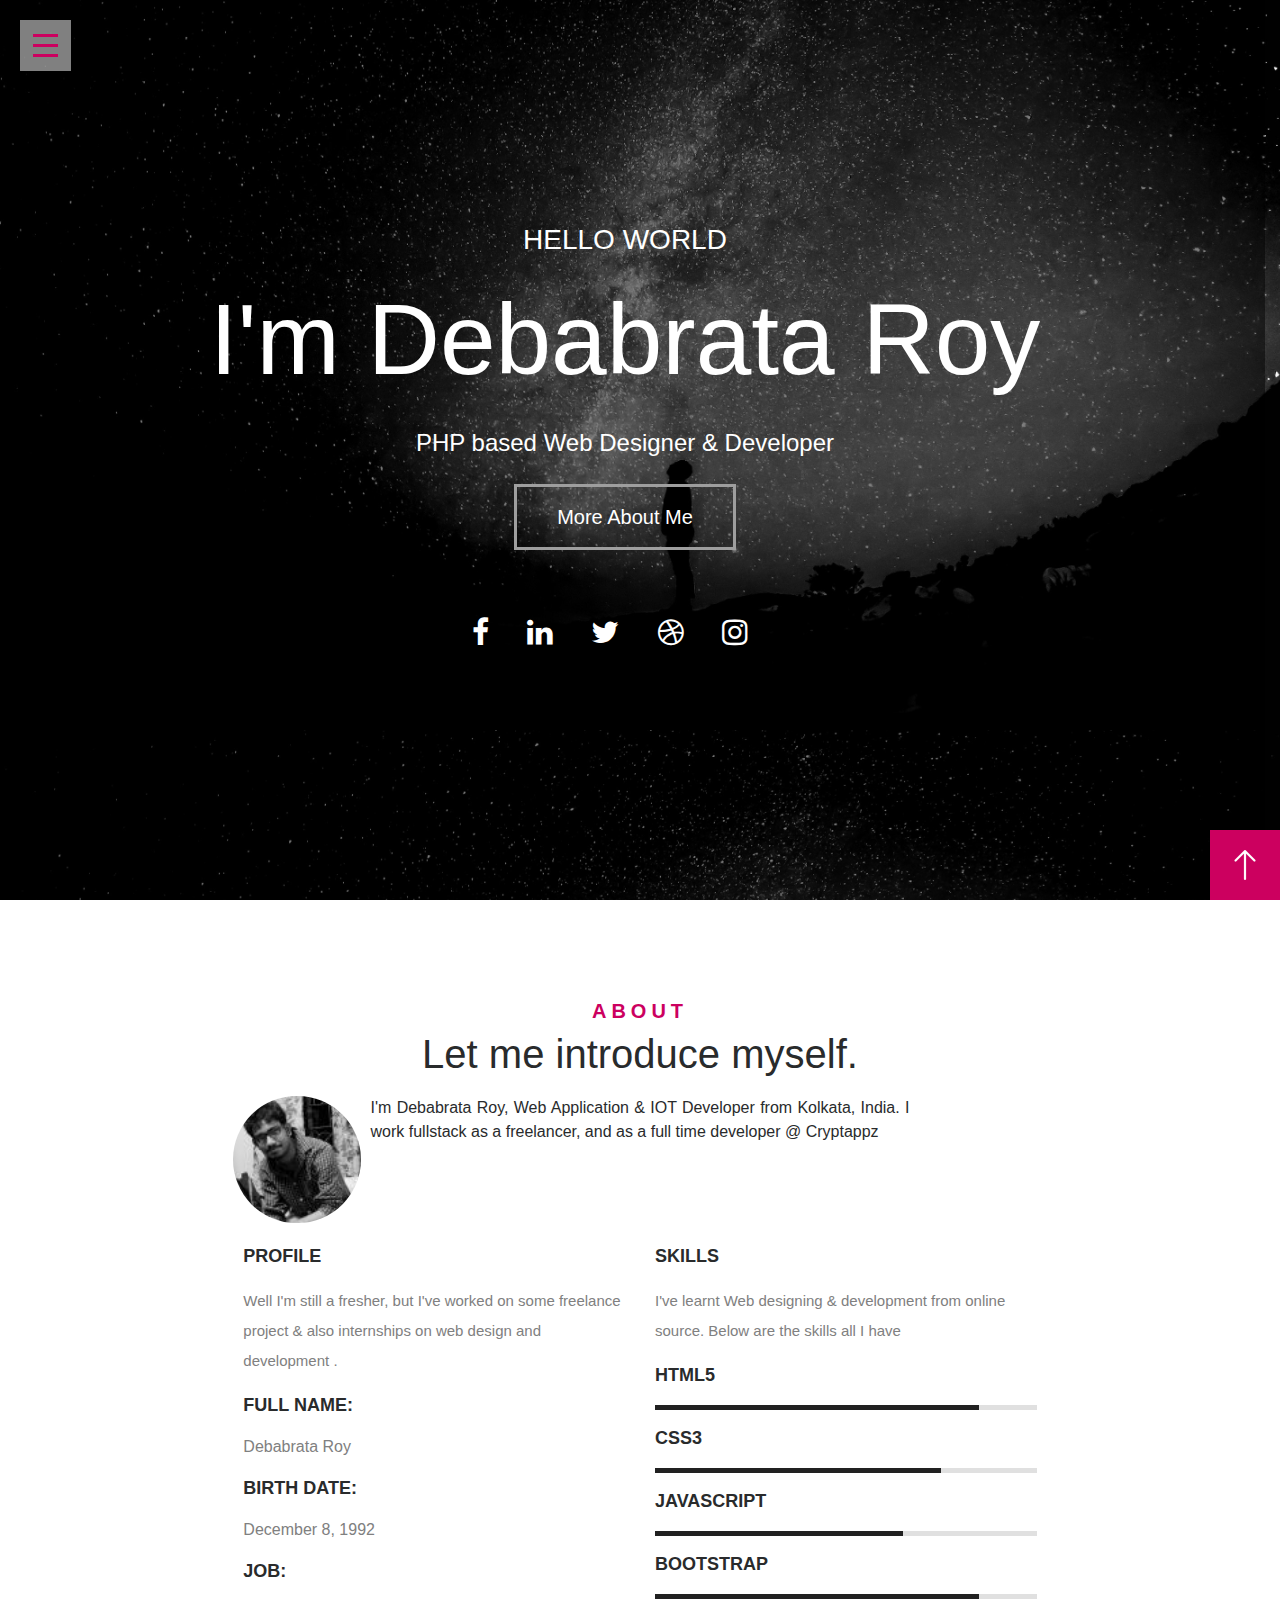
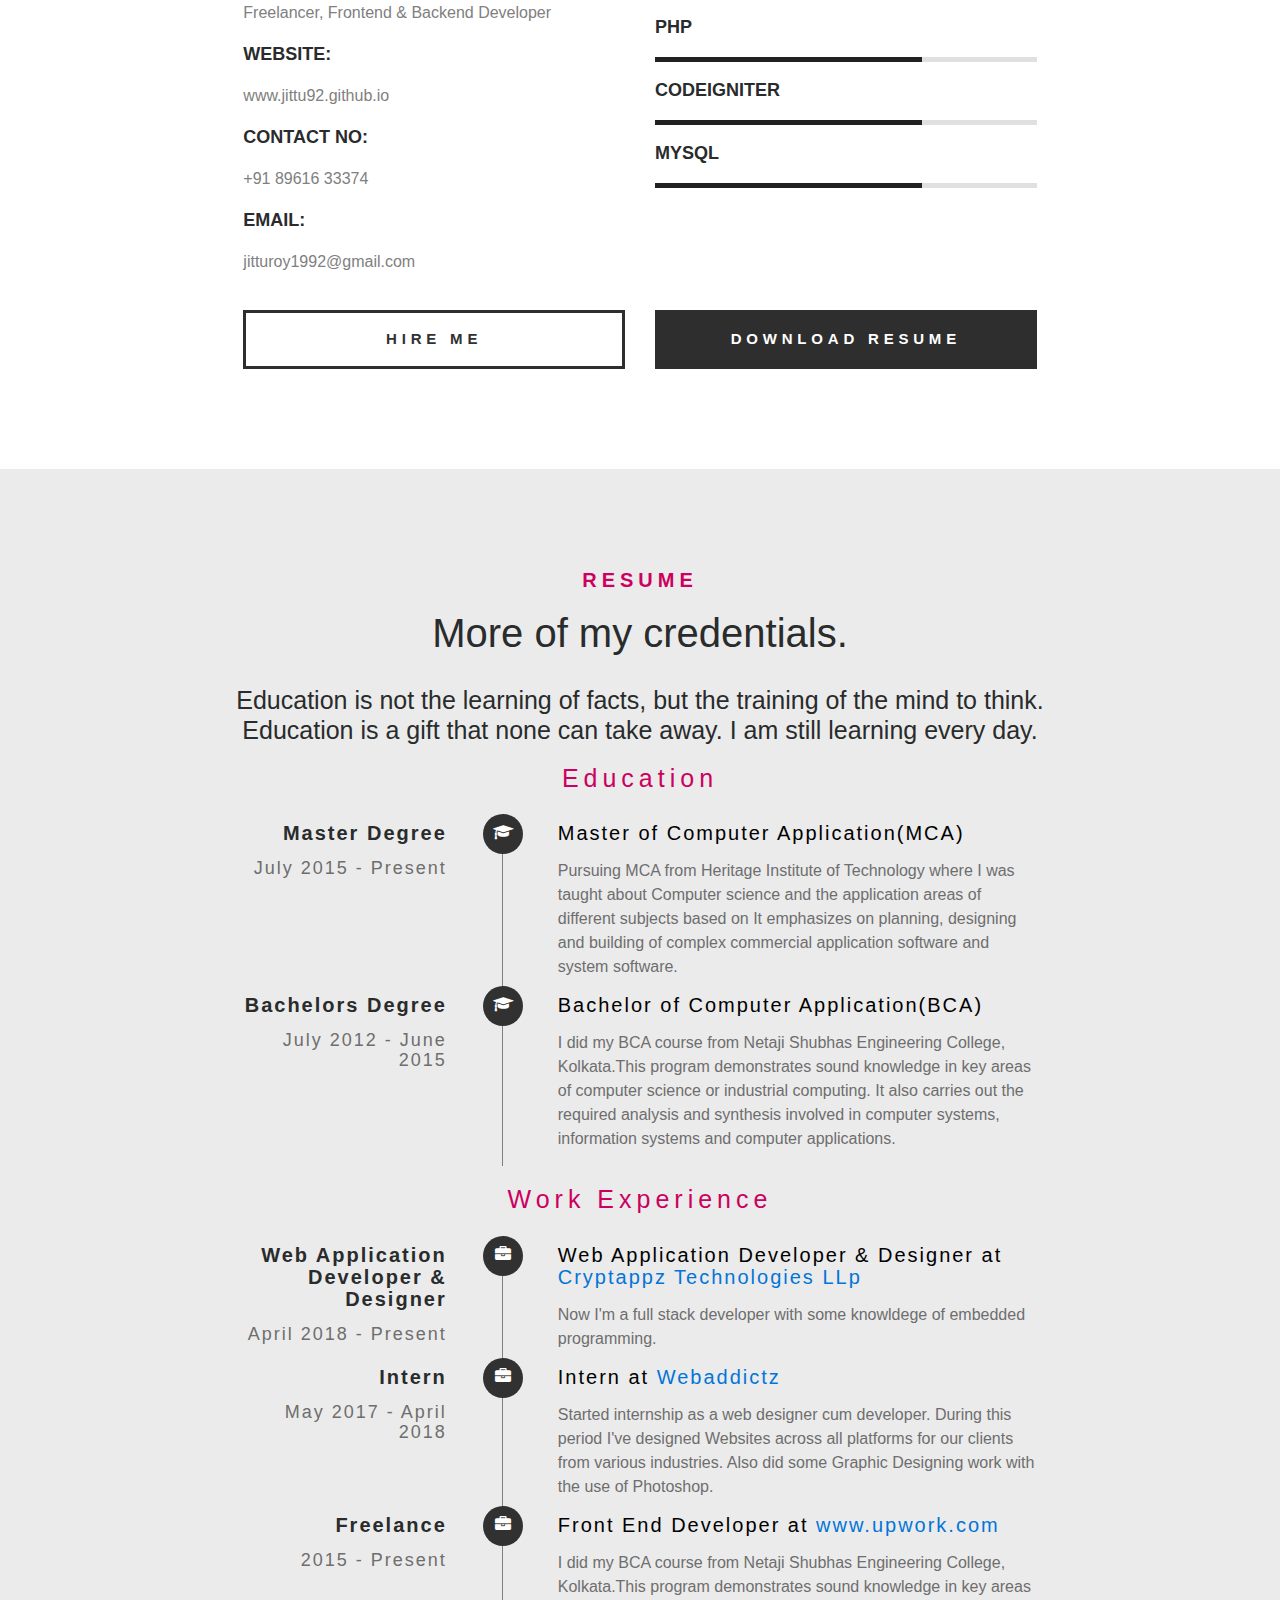
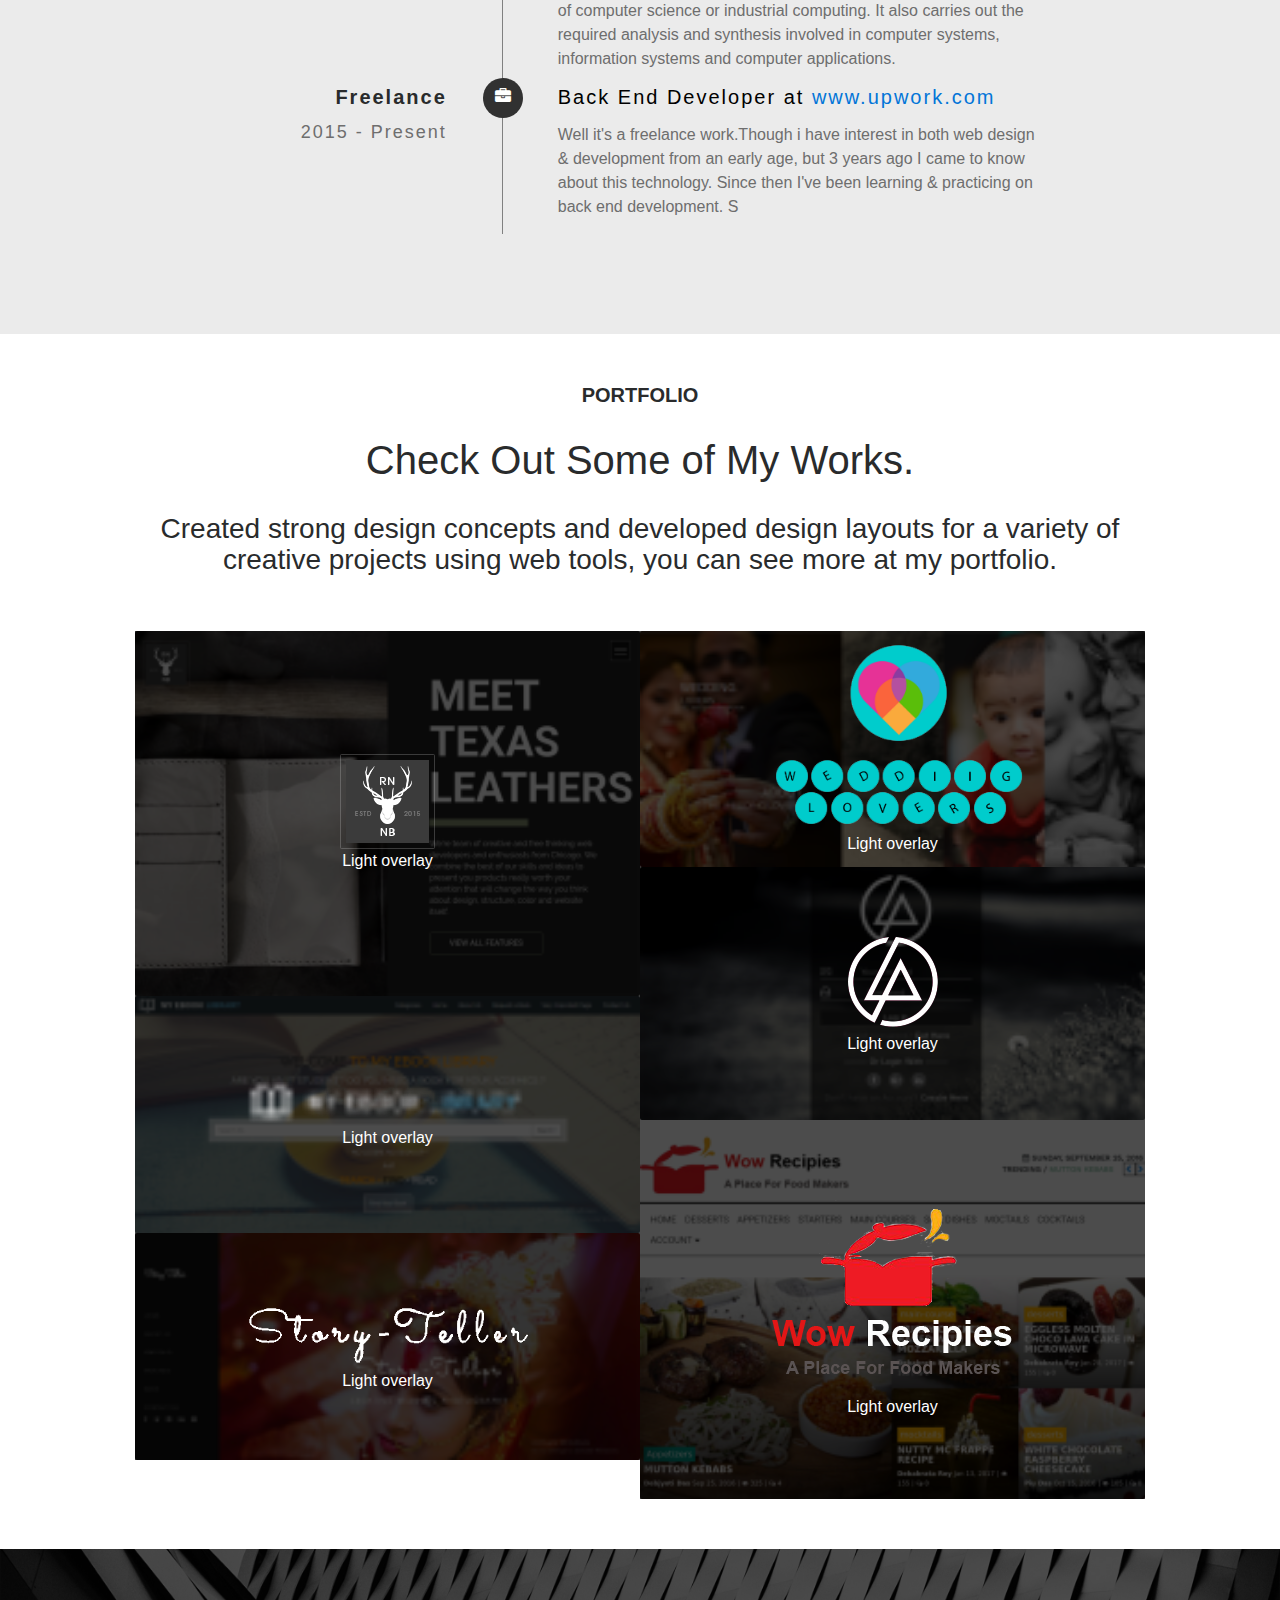
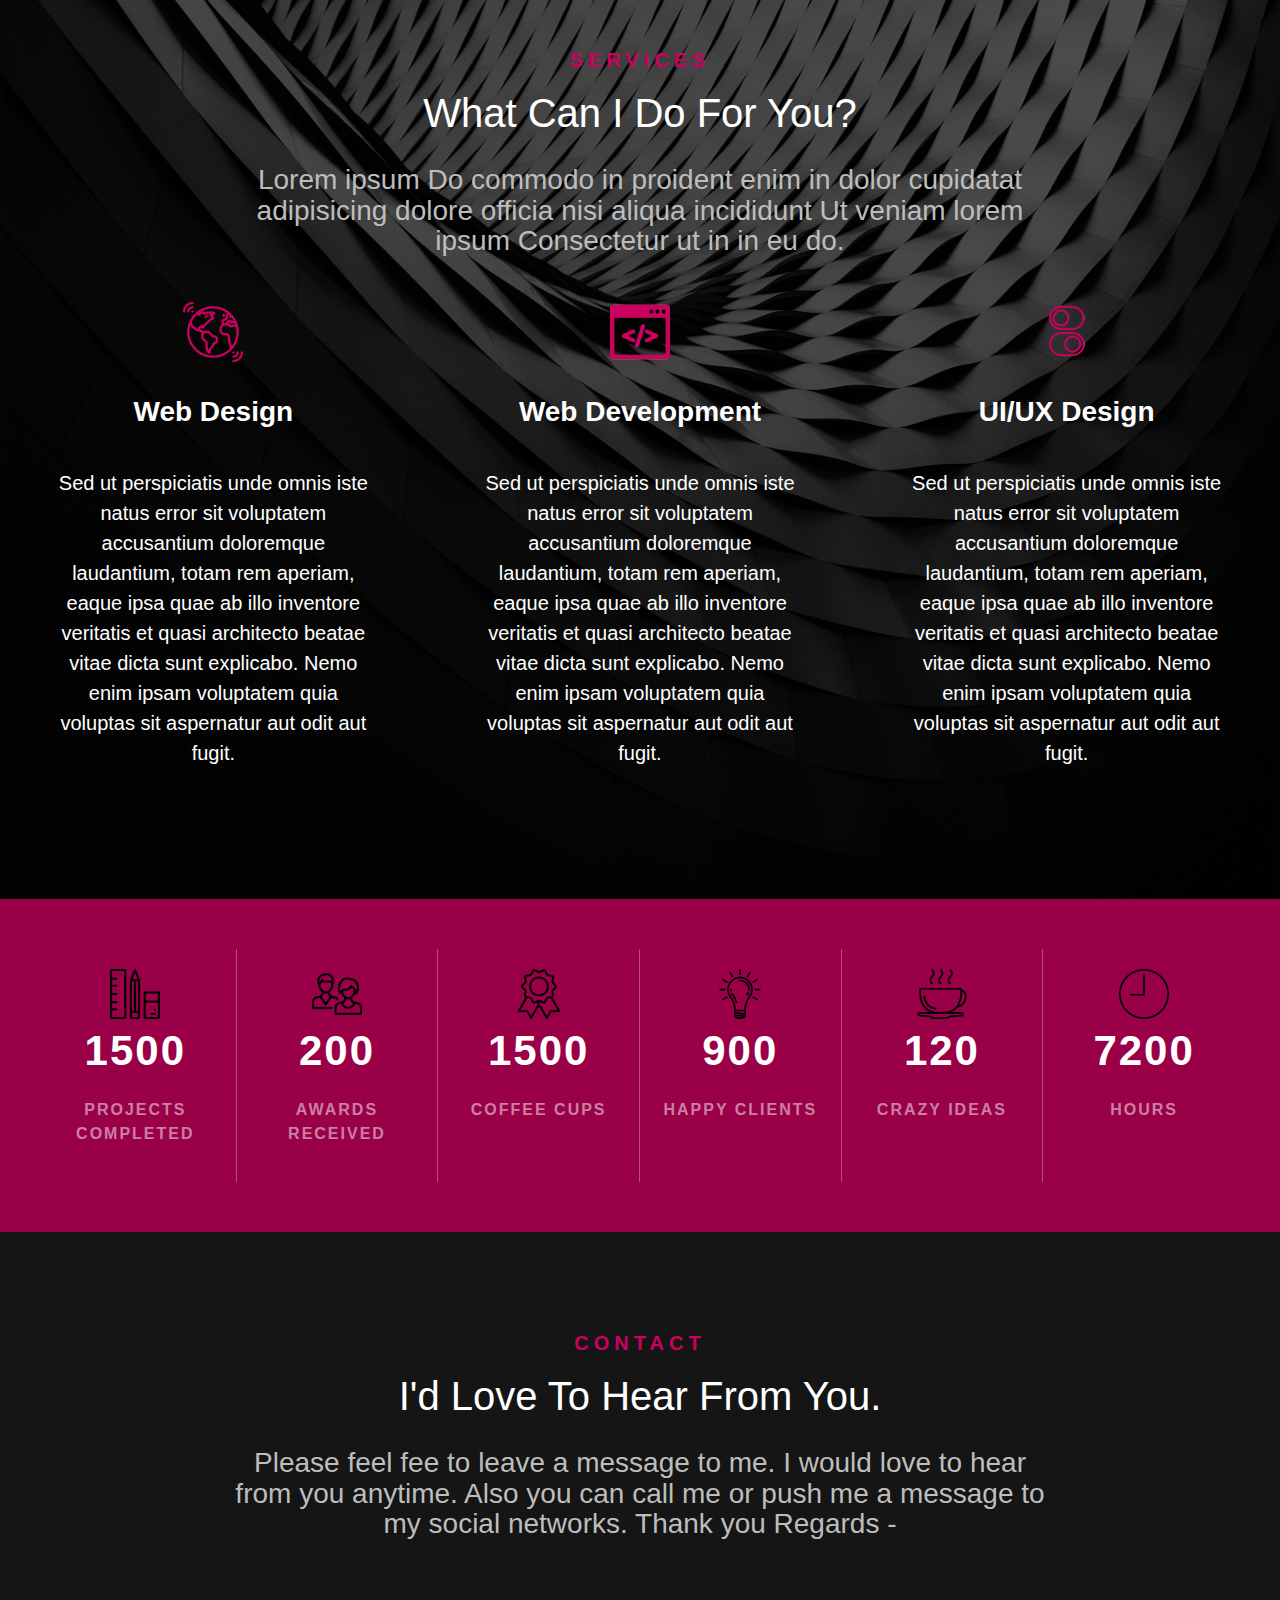
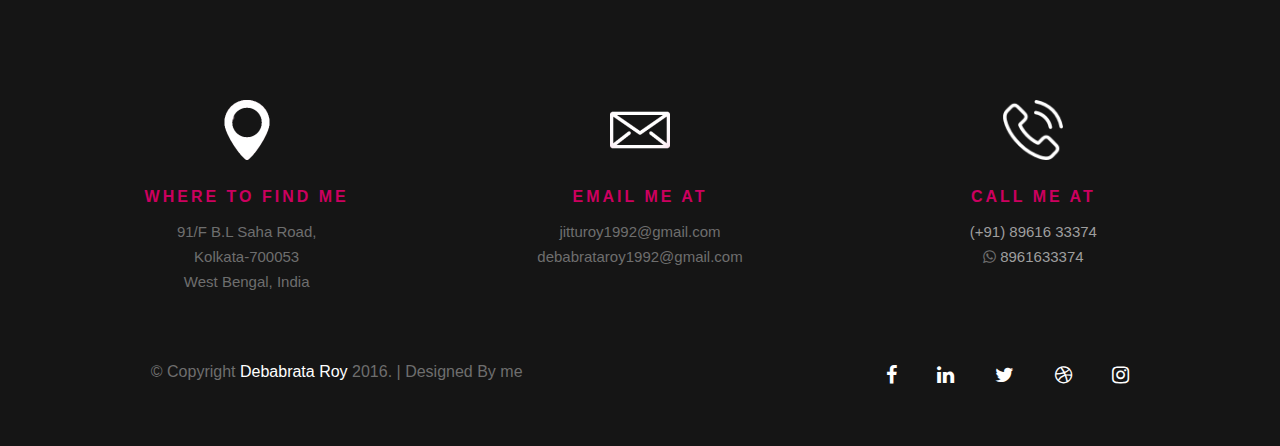
==== index.html @ 2c5499ef "about me" ====
<!DOCTYPE html>
<html lang="en">

<head>
    <meta charset="utf-8">
    <meta name="viewport" content="width=device-width, initial-scale=1, shrink-to-fit=no">
    <meta http-equiv="x-ua-compatible" content="ie=edge">
    <title>Debabrata Roy</title>
    <style type="text/css">
        .visible {
            visibility: visible;
            display: block;
        }
        .hidden {
            visibility: hidden;
            display: none;
        }
        .loader {
            position: absolute;
            top: 0;
            left: 0;
            height: 100%;
            width: 100%;
            background-color: #fff;
            z-index: 9999;
            animation: hideLoader 13s forwards;
        }
        @keyframes hideLoader {
            90% {
                opacity: 1.0
            }
            99% {
                height: 100%;
                width: 100%
            }
            100% {
                opacity: 0.0;
                height: 0%;
                width: 0%
            }
        }
        .spinner {
            position: absolute;
            z-index: 10000;
            height: 150px;
            width: 150px;
            top: 40%;
            left: 42%;
            border-radius: 50%;
            box-shadow: 5px 0px 10px #000;
            animation: animate 2s linear infinite;
        }
        @keyframes animate {
            0% {
                box-shadow: 5px 0px 10px #000;
            }
            25% {
                box-shadow: 0px 5px 10px #000;
            }
            50% {
                box-shadow: -5px 0px 10px #000;
            }
            75% {
                box-shadow: 0px -5px 10px #000;
            }
            100% {
                box-shadow: 5px 0px 10px #000;
            }
        }
        .loading {
            position: absolute;
            top: 45%;
            left: 30%;
            font-weight: bolder;
        }
        
    </style>
    <link rel="stylesheet" href="https://maxcdn.bootstrapcdn.com/font-awesome/4.6.0/css/font-awesome.min.css">
    <link href="css/compiled.min.css" rel="stylesheet">
    <link href="css/style.css" rel="stylesheet">
</head>

<body>
    <!--div class="loader"><div class="spinner"><p class="loading">Loading</p></div></div-->
    <div class="burgerMenu" id="burgerMenu" data-toggle="modal" data-target="#menuModal">
        <div></div>
    </div>
    <div class="menuContainer">
        <ul class="menuUl smooth-scroll">
            <li class="menuItems"><a href="#home">Home</a></li>
            <li class="menuItems"><a href="#about">About Me</a></li>
            <li class="menuItems"><a href="#resume">Resume</a></li>
            <li class="menuItems"><a href="#portfolio">Portfolio</a></li>
            <li class="menuItems"><a href="#service">Services</a></li>
            <li class="menuItems"><a href="#contact">Contact</a></li>
        </ul>
    </div>
    <div class="centerDiv">
        <div class="modal fade" id="modal1" tabindex="-1" role="dialog" aria-labelledby="myModalLabel" aria-hidden="true">
            <div class="modal-dialog modal-lg" role="document">
                <div class="modal-content">
                    <div class="modal-header">
                        <button type="button" class="close" data-dismiss="modal" aria-label="Close">
                            <span aria-hidden="true">&times;</span>
                        </button>
                        <h4 class="modal-title w-100" id="myModalLabel">Texus Leather</h4>
                    </div>
                    <div class="modal-body">
                        <div class="container-fluid">
                            <div class="row">
                                <div class="col-md-6" style="">
                                    <div class="view" data-toggle="modal" data-target="#basicExample">
                                        <img src="img/folio3.png" class="img-fluid " alt="">
                                        <div class="mask flex-center">
                                            <div class="text-center galleryDescription"></div>
                                        </div>
                                    </div>
                                </div>
                                <div class="col-md-6 text-left modal-description">
                                    <h4 class="b">Title</h4>
                                    <h6>Texus Leather</h6>
                                    <h4 class="b">URL</h4>
                                    <h6>
															<a href="http://debabrataroy.esy.es/leathercompany/" target="_blank">http://debabrataroy.esy.es/leathercompany/</a>
														</h6>
                                    <h4 class="b">Description</h4>
                                    <h6>This is a demo leather company website template. The template is static. It's just the home page only, It doesn't contain any other pages</h6>
                                    <h4 class="b">Skills</h4>
                                    <h6 class="skills">
															<div class="chip">HTML</div>
															<div class="chip">CSS</div>
															<div class="chip">BOOTSTRAP</div>
															<div class="chip">JAVASCRIPT</div>
														</h6>
                                </div>
                            </div>
                        </div>
                    </div>
                    <div class="modal-footer">
                        <button type="button" class="btn btn-secondary" data-dismiss="modal">Close</button>
                    </div>
                </div>
            </div>
        </div>
        <div class="modal fade" id="modal2" tabindex="-1" role="dialog" aria-labelledby="myModalLabel" aria-hidden="true">
            <div class="modal-dialog modal-lg" role="document">
                <div class="modal-content">
                    <div class="modal-header">
                        <button type="button" class="close" data-dismiss="modal" aria-label="Close">
                            <span aria-hidden="true">&times;</span>
                        </button>
                        <h4 class="modal-title w-100" id="myModalLabel">Wedding Lovers</h4>
                    </div>
                    <div class="modal-body">
                        <div class="container-fluid">
                            <div class="row">
                                <div class="col-md-6" style="">
                                    <div class="view" data-toggle="modal" data-target="#basicExample">
                                        <img src="img/folio5.png" class="img-fluid " alt="">
                                        <div class="mask flex-center">
                                            <div class="text-center galleryDescription"></div>
                                        </div>
                                    </div>
                                </div>
                                <div class="col-md-6 text-left modal-description">
                                    <h4 class="b">Title</h4>
                                    <h6>Wedding Lovers</h6>
                                    <h4 class="b">URL</h4>
                                    <h6>
																<a href="http://debabrataroy.esy.es/weddinglovers/" target="_blank">http://debabrataroy.esy.es/weddinglovers/</a>
															</h6>
                                    <h4 class="b">Description</h4>
                                    <h6>This is a demo wedding photographer's website template. The template is static. It contains pages like home, about, portfolio, packages, contactus, blog. Even user book a date using this web application.</h6>
                                    <h4 class="b">Skills</h4>
                                    <h6 class="skills">
																<div class="chip">HTML</div>
																<div class="chip">CSS</div>
																<div class="chip">BOOTSTRAP</div>
																<div class="chip">JAVASCRIPT</div>
																<div class="chip">JQUERY</div>
																<div class="chip">PHOTOSHP</div>
															</h6>
                                </div>
                            </div>
                        </div>
                    </div>
                    <div class="modal-footer">
                        <button type="button" class="btn btn-secondary" data-dismiss="modal">Close</button>
                    </div>
                </div>
            </div>
        </div>
        <div class="modal fade" id="modal3" tabindex="-1" role="dialog" aria-labelledby="myModalLabel" aria-hidden="true">
            <div class="modal-dialog modal-lg" role="document">
                <div class="modal-content">
                    <div class="modal-header">
                        <button type="button" class="close" data-dismiss="modal" aria-label="Close">
                            <span aria-hidden="true">&times;</span>
                        </button>
                        <h4 class="modal-title w-100" id="myModalLabel">My Ebook Library</h4>
                    </div>
                    <div class="modal-body">
                        <div class="container-fluid">
                            <div class="row">
                                <div class="col-md-6" style="">
                                    <div class="view" data-toggle="modal" data-target="#basicExample">
                                        <img src="img/folio2.png" class="img-fluid " alt="">
                                        <div class="mask flex-center">
                                            <div class="text-center galleryDescription"></div>
                                        </div>
                                    </div>
                                </div>
                                <div class="col-md-6 text-left modal-description">
                                    <h4 class="b">My Ebook Library</h4>
                                    <h6>My Ebook Library</h6>
                                    <h4 class="b">URL</h4>
                                    <h6>
																	<a href="http://myebooklibrary.esy.es" target="_blank">http://myebooklibrary.esy.es/</a>
																</h6>
                                    <h4 class="b">Description</h4>
                                    <h6>Lorem ipsum Do commodo in proident enim in dolor cupidatat adipisicing dolore officia nisi aliqua incididunt Ut veniam lorem ipsum Consectetur ut in in eu do.</h6>
                                    <h4 class="b">Skills</h4>
                                    <h6 class="skills">
																	<div class="chip">HTML</div>
																	<div class="chip">CSS</div>
																	<div class="chip">BOOTSTRAP</div>
																	<div class="chip">JAVASCRIPT</div>
																	<div class="chip">PHP</div>
																	<div class="chip">MYSQL</div>
																	<div class="chip">PHOTOSHP</div>
																	<div class="chip">AJAX</div>
																</h6>
                                </div>
                            </div>
                        </div>
                    </div>
                    <div class="modal-footer">
                        <button type="button" class="btn btn-secondary" data-dismiss="modal">Close</button>
                    </div>
                </div>
            </div>
        </div>
        <div class="modal fade" id="modal4" tabindex="-1" role="dialog" aria-labelledby="myModalLabel" aria-hidden="true">
            <div class="modal-dialog modal-lg" role="document">
                <div class="modal-content">
                    <div class="modal-header">
                        <button type="button" class="close" data-dismiss="modal" aria-label="Close">
                            <span aria-hidden="true">&times;</span>
                        </button>
                        <h4 class="modal-title w-100" id="myModalLabel">Sample Login</h4>
                    </div>
                    <div class="modal-body">
                        <div class="container-fluid">
                            <div class="row">
                                <div class="col-md-6" style="">
                                    <div class="view" data-toggle="modal" data-target="#basicExample">
                                        <img src="img/folio4.png" class="img-fluid " alt="">
                                        <div class="mask flex-center">
                                            <div class="text-center galleryDescription"></div>
                                        </div>
                                    </div>
                                </div>
                                <div class="col-md-6 text-left modal-description">
                                    <h4 class="b">Title</h4>
                                    <h6>Sample Login</h6>
                                    <h4 class="b">URL</h4>
                                    <h6>
																		<a href="http://debabrataroy.esy.es/samplelogin/" target="_blank">http://debabrataroy.esy.es/samplelogin/</a>
																	</h6>
                                    <h4 class="b">Description</h4>
                                    <h6>Lorem ipsum Do commodo in proident enim in dolor cupidatat adipisicing dolore officia nisi aliqua incididunt Ut veniam lorem ipsum Consectetur ut in in eu do.</h6>
                                    <h4 class="b">Skills</h4>
                                    <h6>
																		<div class="chip">HTML</div>
																		<div class="chip">CSS</div>
																		<div class="chip">BOOTSTRAP</div>
																	</h6>
                                </div>
                            </div>
                        </div>
                    </div>
                    <div class="modal-footer">
                        <button type="button" class="btn btn-secondary" data-dismiss="modal">Close</button>
                    </div>
                </div>
            </div>
        </div>
        <div class="modal fade" id="modal5" tabindex="-1" role="dialog" aria-labelledby="myModalLabel" aria-hidden="true">
            <div class="modal-dialog modal-lg" role="document">
                <div class="modal-content">
                    <div class="modal-header">
                        <button type="button" class="close" data-dismiss="modal" aria-label="Close">
                            <span aria-hidden="true">&times;</span>
                        </button>
                        <h4 class="modal-title w-100" id="myModalLabel">Story Teller</h4>
                    </div>
                    <div class="modal-body">
                        <div class="container-fluid">
                            <div class="row">
                                <div class="col-md-6" style="">
                                    <div class="view" data-toggle="modal" data-target="#basicExample">
                                        <img src="img/folio6.png" class="img-fluid " alt="">
                                        <div class="mask flex-center">
                                            <div class="text-center galleryDescription"></div>
                                        </div>
                                    </div>
                                </div>
                                <div class="col-md-6 text-left modal-description">
                                    <h4 class="b">Title</h4>
                                    <h6>Story Teller</h6>
                                    <h4 class="b">URL</h4>
                                    <h6>
																			<a href="http://debabrataroy.esy.es/storyteller/" target="_blank">http://debabrataroy.esy.es/storyteller/</a>
																		</h6>
                                    <h4 class="b">Description</h4>
                                    <h6>This is a demo wedding photographer's website template. The template is static. It contains pages like home, about, portfolio, packages, contactus, blog. Even user book a date using this web application.</h6>
                                    <h4 class="b">Skills</h4>
                                    <h6>
																			<div class="chip">HTML</div>
																			<div class="chip">CSS</div>
																			<div class="chip">BOOTSTRAP</div>
																			<div class="chip">JAVASCRIPT</div>
																			<div class="chip">JQUERY</div>
																			<div class="chip">PHOTOSHOP</div>
																			<div class="chip">PHP</div>
																		</h6>
                                </div>
                            </div>
                        </div>
                    </div>
                    <div class="modal-footer">
                        <button type="button" class="btn btn-secondary" data-dismiss="modal">Close</button>
                    </div>
                </div>
            </div>
        </div>
        <div class="modal fade" id="modal6" tabindex="-1" role="dialog" aria-labelledby="myModalLabel" aria-hidden="true">
            <div class="modal-dialog modal-lg" role="document">
                <div class="modal-content">
                    <div class="modal-header">
                        <button type="button" class="close" data-dismiss="modal" aria-label="Close">
                            <span aria-hidden="true">&times;</span>
                        </button>
                        <h4 class="modal-title w-100" id="myModalLabel">Wow Recipies</h4>
                    </div>
                    <div class="modal-body">
                        <div class="container-fluid">
                            <div class="row">
                                <div class="col-md-6" style="">
                                    <div class="view" data-toggle="modal" data-target="#basicExample">
                                        <img src="img/folio1.png" class="img-fluid " alt="">
                                        <div class="mask flex-center">
                                            <div class="text-center galleryDescription"></div>
                                        </div>
                                    </div>
                                </div>
                                <div class="col-md-6 text-left modal-description">
                                    <h4 class="b">Title</h4>
                                    <h6>Wow Recipies</h6>
                                    <h4 class="b">URL</h4>
                                    <h6>
																				<a href="http://wowrecipies.com" target="_blank">http://wowrecipies.com</a>
																			</h6>
                                    <h4 class="b">Description</h4>
                                    <h6>This project is based on a multi-user blogging platform, where people can share there recipes, read other's recipes.</h6>
                                    <h4 class="b">Skills</h4>
                                    <h6>
																				<div class="chip">HTML</div>
																				<div class="chip">CSS</div>
																				<div class="chip">BOOTSTRAP</div>
																				<div class="chip">JAVASCRIPT</div>
																				<div class="chip">PHPTOSHOP</div>
																				<div class="chip">JQUERY</div>
																				<div class="chip">AJAX</div>
																				<div class="chip">PHP</div>
																				<div class="chip">MYSQL</div>
																			</h6>
                                </div>
                            </div>
                        </div>
                    </div>
                    <div class="modal-footer">
                        <button type="button" class="btn btn-secondary" data-dismiss="modal">Close</button>
                    </div>
                </div>
            </div>
        </div>
    </div>
    <div class="container-fluid heroImage" id="home">
        <div class="row">
            <div class="col-md-2"></div>
            <div class="col-md-8">
                <div class="contents white-text text-center">
                    <h3>HELLO WORLD</h3>
                    <p class="heading">I'm Debabrata Roy</p>
                    <p class="h4 subheading">
                        <span>PHP based Web Designer & Developer</span>
                    </p>
                    <ul class="smooth-scroll">
                    	<li><a href="#about" class="moreAboutMe smooth-scroll">More About Me</a></li>
                    </ul>
                    
                    <p class="mySocial">
                        <a href="https://www.facebook.com/jittu92">
                            <i class="fa fa-facebook"></i>
                        </a>
                        <a href="https://www.linkedin.com/in/debabrata-roy-78b8b0b0/">
                            <i class="fa fa-linkedin"></i>
                        </a>
                        <a href="https://twitter.com/debabrata92">
                            <i class="fa fa-twitter"></i>
                        </a>
                        <a href="https://dribbble.com/debabrata92">
                            <i class="fa fa-dribbble"></i>
                        </a>
                        <a href="https://www.instagram.com/jittu1/">
                            <i class="fa fa-instagram"></i>
                        </a>
                    </p>
                </div>
            </div>
            <div class="col-md-2"></div>
        </div>
    </div>
    <div class="container-fluid about" id="about">
        <div class="row nomargin">
            <div class="col-lg-2"></div>
            <div class="col-lg-8">
                <div class="centerDiv">
                    <p class="h5 b aboutheading">ABOUT</p>
                    <p class="h1 aboutDescription">Let me introduce myself.</p>
                </div>
                <div class="container-fluid">
                    <div class="row">
                        <div class="col-sm-2 padding5">
                            <img src="img/me.jpg" class="img-fluid img-circle">
                        </div>
                        <div class="col-sm-8 padding5 text-justify">I'm Debabrata Roy, Web Application & IOT Developer from Kolkata, India. I work fullstack as a freelancer, and as a full time developer @ Cryptappz</div>
                    </div>
                    <div class="row myDetails">
                        <div class="col-sm-6">
                            <p>PROFILE</p>
                            <p class="smallAbout">Well I'm still a fresher, but I've worked on some freelance project & also internships on web design and development .</p>
                            <p>FULL NAME:</p>
                            <p>Debabrata Roy</p>
                            <p>BIRTH DATE:</p>
                            <p>December 8, 1992</p>
                            <p>JOB:</p>
                            <p>Freelancer, Frontend & Backend Developer</p>
                            <p>WEBSITE:</p>
                            <p>www.jittu92.github.io</p>
                            <p>CONTACT NO:</p>
                            <p>+91 89616 33374</p>
                            <p>EMAIL:</p>
                            <p>jitturoy1992@gmail.com</p>
                        </div>
                        <div class="col-sm-6">
                            <p>SKILLS</p>
                            <p class="smallAbout">I've learnt Web designing & development from online source. Below are the skills all I have</p>
                            <p>HTML5</p>
                            <div class="progresscontainer">
                                <div class="progressbar1"></div>
                            </div>
                            <p>CSS3</p>
                            <div class="progresscontainer">
                                <div class="progressbar2"></div>
                            </div>
                            <p>JAVASCRIPT</p>
                            <div class="progresscontainer">
                                <div class="progressbar3"></div>
                            </div>
                            <p>BOOTSTRAP</p>
                            <div class="progresscontainer">
                                <div class="progressbar4"></div>
                            </div>
                            <p>PHP</p>
                            <div class="progresscontainer">
                                <div class="progressbar5"></div>
                            </div>
                            <p>CODEIGNITER</p>
                            <div class="progresscontainer">
                                <div class="progressbar5"></div>
                            </div>
                            <p>MYSQL</p>
                            <div class="progresscontainer">
                                <div class="progressbar6"></div>
                            </div>
                        </div>
                    </div>
                    <div class="row">
                        <div class="col-md-6 smooth-scroll">
                            <a href="#contact" class="hireButton">HIRE ME</a>
                        </div>
                        <div class="col-md-6">
                            <a href="#!" class="downloadButton">DOWNLOAD RESUME</a>
                        </div>
                    </div>
                </div>
            </div>
            <div class="col-md-2"></div>
        </div>
    </div>
    <div class="container-fluid resume" id="resume">
        <div class="row nomargin">
            <div class="col-md-2"></div>
            <div class="col-md-8">
                <div class="centerDiv">
                    <p class="h5 b">RESUME</p>
                    <p class="h1">More of my credentials.</p>
                    <h3>Education is not the learning of facts, but the training of the mind to think. Education is a gift that none can take away. I am still learning every day.</h3>
                </div>
                <div class="container-fluid resumeContainer education">
                    <p class="h2">Education</p>
                    <div class="row">
                        <div class="col-sm-4">
                            <h4>Master Degree</h4>
                            <h5>July 2015 - Present</h5>
                        </div>
                        <div class="col-sm-8">
                            <i class="fa fa-graduation-cap resumeIcon"></i>
                            <div class="smallScreenHiddenHeading">
                                <h4>Master Degree</h4>
                                <h5>July 2015 - Present</h5>
                            </div>
                            <h5>Master of Computer Application(MCA)</h5>
                            <p>Pursuing MCA from Heritage Institute of Technology where I was taught about Computer science and the application areas of different subjects based on It emphasizes on planning, designing and building of complex commercial application software and system software.</p>
                        </div>
                    </div>
                    <div class="row">
                        <div class="col-sm-4">
                            <h4>Bachelors Degree</h4>
                            <h5>July 2012 - June 2015</h5>
                        </div>
                        <div class="col-sm-8">
                            <i class="fa fa-graduation-cap resumeIcon"></i>
                            <div class="smallScreenHiddenHeading">
                                <h4>Bachelors Degree</h4>
                                <h5>July 2012 - June 2015</h5>
                            </div>
                            <h5>Bachelor of Computer Application(BCA)</h5>
                            <p>I did my BCA course from Netaji Shubhas Engineering College, Kolkata.This program demonstrates sound knowledge in key areas of computer science or industrial computing. It also carries out the required analysis and synthesis involved in computer systems, information systems and computer applications.</p>
                        </div>
                    </div>
                </div>
                <div class="container-fluid resumeContainer education">
                    <p class="h2">Work Experience</p>
                    <div class="row">
                        <div class="col-sm-4">
                            <h4>Web Application Developer & Designer</h4>
                            <h5>April 2018 - Present</h5>
                        </div>
                        <div class="col-sm-8">
                            <i class="fa fa-briefcase resumeIcon"></i>
                            <div class="smallScreenHiddenHeading">
                                <h4>Intern</h4>
                                <h5>May 2017 - Present</h5>
                            </div>
                            <h5>Web Application Developer & Designer at <a href="http://www.cryptappz.com/" target="_blank">Cryptappz Technologies LLp</a></h5>
                            <p>Now I'm a full stack developer with some knowldege of embedded programming.</p>
                        </div>
                    </div>
                    <div class="row">
                        <div class="col-sm-4">
                            <h4>Intern</h4>
                            <h5>May 2017 - April 2018</h5>
                        </div>
                        <div class="col-sm-8">
                            <i class="fa fa-briefcase resumeIcon"></i>
                            <div class="smallScreenHiddenHeading">
                                <h4>Intern</h4>
                                <h5>May 2017 - Present</h5>
                            </div>
                            <h5>Intern at <a href="http://www.webaddictz.in/" target="_blank">Webaddictz</a></h5>
                            <p>Started internship as a web designer cum developer. During this period I've designed Websites across all platforms for our clients from various industries. Also did some Graphic Designing work with the use of Photoshop.</p>
                        </div>
                    </div>
                    <div class="row">
                        <div class="col-sm-4">
                            <h4>Freelance</h4>
                            <h5>2015 - Present</h5>
                        </div>
                        <div class="col-sm-8">
                            <i class="fa fa-briefcase resumeIcon"></i>
                            <div class="smallScreenHiddenHeading">
                                <h4>Freelance</h4>
                                <h5>2015 - Present</h5>
                            </div>
                            <h5>Front End Developer at <a href="https://upwork.com">www.upwork.com</a></h5>
                            <p>I did my BCA course from Netaji Shubhas Engineering College, Kolkata.This program demonstrates sound knowledge in key areas of computer science or industrial computing. It also carries out the required analysis and synthesis involved in computer systems, information systems and computer applications.</p>
                        </div>
                    </div>
                    <div class="row">
                        <div class="col-sm-4">
                            <h4>Freelance</h4>
                            <h5>2015 - Present</h5>
                        </div>
                        <div class="col-sm-8">
                            <i class="fa fa-briefcase resumeIcon"></i>
                            <div class="smallScreenHiddenHeading">
                                <h4>Freelance</h4>
                                <h5>2015 - Present</h5>
                            </div>
                            <h5>Back End Developer at <a href="https://upwork.com">www.upwork.com</a></h5>
                            <p>Well it's a freelance work.Though i have interest in both web design & development from an early age, but 3 years ago I came to know about this technology. Since then I've been learning & practicing on back end development. S </p>
                        </div>
                    </div>
                </div>
            </div>
            <div class="col-md-2"></div>
        </div>
    </div>
    <div class="portfolio" id="portfolio">
        <div class="container">
            <div class="row nomargin">
                <div class="centerDiv">
                    <p class="h5 b">PORTFOLIO</p>
                    <br>
                    <p class="h1">Check Out Some of My Works.</p>
                    <br>
                    <h3>Created strong design concepts and developed design layouts for a variety of creative projects using web tools, you can see more at my portfolio.</h3>
                    <br>
                    <br>
                </div>
                <div class="col-sm-6">
                    <div class="view hm-black-strong hm-zoom " data-toggle="modal" data-target="#modal1">
                        <img src="img/folio3.png" class="img-fluid " alt="">
                        <div class="mask flex-center">
                            <div class="text-center galleryDescription">
                                <img src="img/foliologo3.png">
                                <p class="white-text">Light overlay</p>
                            </div>
                        </div>
                    </div>
                    <div class="view hm-black-strong hm-zoom" data-toggle="modal" data-target="#modal3">
                        <img src="img/folio2.png" class="img-fluid " alt="">
                        <div class="mask flex-center">
                            <div class="text-center galleryDescription">
                                <img src="img/foliologo2.png" class="logo2">
                                <p class="white-text">Light overlay</p>
                            </div>
                        </div>
                    </div>
                    <div class="view hm-black-strong hm-zoom" data-toggle="modal" data-target="#modal5">
                        <img src="img/folio6.png" class="img-fluid " alt="">
                        <div class="mask flex-center">
                            <div class="text-center galleryDescription">
                                <img src="img/foliologo6.PNG" class="logo2">
                                <p class="white-text">Light overlay</p>
                            </div>
                        </div>
                    </div>
                </div>
                <div class="col-sm-6">
                    <div class="view hm-black-strong hm-zoom" data-toggle="modal" data-target="#modal2">
                        <img src="img/folio5.png" class="img-fluid " alt="">
                        <div class="mask flex-center">
                            <div class="text-center galleryDescription">
                                <img src="img/foliologo5.png" class="logo2">
                                <p class="white-text">Light overlay</p>
                            </div>
                        </div>
                    </div>
                    <div class="view hm-black-strong hm-zoom" data-toggle="modal" data-target="#modal4">
                        <img src="img/folio4.png" class="img-fluid " alt="">
                        <div class="mask flex-center">
                            <div class="text-center galleryDescription">
                                <img src="img/foliologo4.png" class="logo4">
                                <p class="white-text">Light overlay</p>
                            </div>
                        </div>
                    </div>
                    <div class="view hm-black-strong hm-zoom" data-toggle="modal" data-target="#modal6">
                        <img src="img/folio1.png" class="img-fluid " alt="">
                        <div class="mask flex-center">
                            <div class="text-center galleryDescription">
                                <img src="img/foliologo1.png" class="">
                                <p class="white-text">Light overlay</p>
                            </div>
                        </div>
                    </div>
                </div>
            </div>
        </div>
    </div>
    <div class="service" id="service">
        <div class="container-fluid rgba-black-strong">
            <div class="row nomargin">
                <div class="col-md-2"></div>
                <div class="col-md-8">
                    <div class="centerDiv">
                        <p class="h5 b">SERVICES</p>
                        <p class="h1">What Can I Do For You?</p>
                        <h3>Lorem ipsum Do commodo in proident enim in dolor cupidatat adipisicing dolore officia nisi aliqua incididunt Ut veniam lorem ipsum Consectetur ut in in eu do.</h3>
                    </div>
                </div>
                <div class="col-md-2"></div>
            </div>
            <div class="row nomargin">
                <div class="col-md-4 white-text text-center servicecontents">
                    <div class="centerDiv">
                        <img src="img/world.png" class="serviceIcon1">
                    </div>
                    <h3>Web Design</h3>
                    <p class="serviceDescription">Sed ut perspiciatis unde omnis iste natus error sit voluptatem accusantium doloremque laudantium, totam rem aperiam, eaque ipsa quae ab illo inventore veritatis et quasi architecto beatae vitae dicta sunt explicabo. Nemo enim ipsam voluptatem quia voluptas sit aspernatur aut odit aut fugit. </p>
                </div>
                <div class="col-md-4 white-text b text-center servicecontents">
                    <div class="centerDiv">
                        <img src="img/programming-code.png" class="serviceIcon2">
                    </div>
                    <h3>Web Development</h3>
                    <p class="serviceDescription">Sed ut perspiciatis unde omnis iste natus error sit voluptatem accusantium doloremque laudantium, totam rem aperiam, eaque ipsa quae ab illo inventore veritatis et quasi architecto beatae vitae dicta sunt explicabo. Nemo enim ipsam voluptatem quia voluptas sit aspernatur aut odit aut fugit. </p>
                </div>
                <div class="col-md-4 white-text b text-center servicecontents">
                    <div class="centerDiv">
                        <img src="img/round-toggle.png" class="serviceIcon3">
                    </div>
                    <h3>UI/UX Design</h3>
                    <p class="serviceDescription">Sed ut perspiciatis unde omnis iste natus error sit voluptatem accusantium doloremque laudantium, totam rem aperiam, eaque ipsa quae ab illo inventore veritatis et quasi architecto beatae vitae dicta sunt explicabo. Nemo enim ipsam voluptatem quia voluptas sit aspernatur aut odit aut fugit. </p>
                </div>
            </div>
        </div>
    </div>
    <div class="extra" id="extra">
        <div class="container-fluid">
            <div class="row">
                <div class="col-lg-2 col-sm-4">
                    <div class="centerDiv">
                        <img src="img/pencil-box.png" class="extraIcon" />
                        <p class="extraNums raleway">1500</p>
                        <p class="extraDescription">PROJECTS COMPLETED</p>
                    </div>
                </div>
                <div class="col-lg-2 col-sm-4">
                    <div class="centerDiv">
                        <img src="img/users.png" class="extraIcon" />
                        <p class="extraNums raleway">200</p>
                        <p class="extraDescription">AWARDS RECEIVED</p>
                    </div>
                </div>
                <div class="col-lg-2 col-sm-4">
                    <div class="centerDiv">
                        <img src="img/medal.png" class="extraIcon" />
                        <p class="extraNums raleway">1500</p>
                        <p class="extraDescription">COFFEE CUPS</p>
                    </div>
                </div>
                <div class="col-lg-2 col-sm-4">
                    <div class="centerDiv">
                        <img src="img/light-bulb.png" class="extraIcon" />
                        <p class="extraNums raleway">900</p>
                        <p class="extraDescription">HAPPY CLIENTS</p>
                    </div>
                </div>
                <div class="col-lg-2 col-sm-4">
                    <div class="centerDiv">
                        <img src="img/coffee-cup.png" class="extraIcon" />
                        <p class="extraNums raleway">120</p>
                        <p class="extraDescription">CRAZY IDEAS</p>
                    </div>
                </div>
                <div class="col-lg-2 col-sm-4">
                    <div class="centerDiv">
                        <img src="img/time.png" class="extraIcon" />
                        <p class="extraNums raleway">7200</p>
                        <p class="extraDescription">HOURS</p>
                    </div>
                </div>
            </div>
        </div>
    </div>
    <div class="contact" id="contact">
        <div class="container-fluid">
            <div class="row nomargin">
                <div class="col-md-2"></div>
                <div class="col-md-8">
                    <div class="centerDiv">
                        <p class="h5 b">CONTACT</p>
                        <p class="h1">I'd Love To Hear From You.</p>
                        <h3>Please feel fee to leave a message to me. I would love to hear from you anytime. Also you can call me or push me a message to my social networks. Thank you Regards -</h3>
                    </div>
                    <!--div class="container">
                        <div class="row">
                            <div class="col-sm-2"></div>
                            <div class="col-sm-8 contactForm">
                                <form>
                                    <div class="md-form form-sm">
                                        <input type="text" id="inputName" class="form-control">
                                        <label for="inputName" class="">Name</label>
                                    </div>
                                    <div class="md-form form-sm">
                                        <input type="email" id="inputEmail" class="form-control">
                                        <label for="inputEmail" class="">Email</label>
                                    </div>
                                    <div class="md-form form-sm">
                                        <input type="text" id="inputPhone" class="form-control">
                                        <label for="inputPhone" class="">Phone</label>
                                    </div>
                                    <div class="md-form">
                                        <textarea type="text" id="inputMessage" class="md-textarea"></textarea>
                                        <label for="inputMessage">Message</label>
                                    </div>
                                    <input type="submit" name="" class="submitButton">
                                </form>
                            </div>
                        </div>
                    </div-->
                </div>
                <div class="col-md-2"></div>
            </div>
        </div>
    </div>
    <div class="container contact" id="contactDetails">
        <div class="row nomargin">
            <div class="col-md-4">
                <div class="centerDiv" class="footercontents">
                    <img src="img/map-marker-point.png" class="footerIcon">
                    <br>
                    <p class="firstp">WHERE TO FIND ME</p>
                    <p class="nextp">91/F B.L Saha Road,
                        <br>Kolkata-700053
                        <br>West Bengal, India
                    </p>
                </div>
            </div>
            <div class="col-md-4">
                <div class="centerDiv" class="footercontents">
                    <img src="img/envelope.png" class="footerIcon">
                    <br>
                    <p class="firstp">EMAIL ME AT</p>
                    <p class="nextp">jitturoy1992@gmail.com
                        <br>debabrataroy1992@gmail.com
                    </p>
                </div>
            </div>
            <div class="col-md-4">
                <div class="centerDiv" class="footercontents">
                    <img src="img/phone-call.png" class="footerIcon">
                    <br>
                    <p class="firstp">CALL ME AT</p>
                    <p class="nextp"><a href="tel:+918961633374" class="grey-text">(+91) 89616 33374</a>
                        <br><i class="fa fa-whatsapp"></i> <a href="https://api.whatsapp.com/send?phone=+918961633374" class="grey-text">8961633374</a>
                    </p>
                </div>
            </div>
        </div>
        <div class="row copyrightRow">
            <div class="col-md-1"></div>
            <div class="col-md-5">
                <p class="copyright">© Copyright
                    <a href="#!" class="copyrightLink">Debabrata Roy</a> 2016. | Designed By me
                </p>
            </div>
            <div class="col-md-5">
                <p class="footerSocial">
                    <a href="#!">
                        <i class="fa fa-facebook"></i>
                    </a>
                    <a href="#!">
                        <i class="fa fa-linkedin"></i>
                    </a>
                    <a href="#!">
                        <i class="fa fa-twitter"></i>
                    </a>
                    <a href="#!">
                        <i class="fa fa-dribbble"></i>
                    </a>
                    <a href="#!">
                        <i class="fa fa-instagram"></i>
                    </a>
                </p>
            </div>
            <div class="col-sm-1"></div>
        </div>
    </div>
    <div class="smooth-scroll topButton" onclick="scrollToTop();return false">
        <img src="img/top.png">
    </div>
    <script type="text/javascript">
        var timeOut;

        function scrollToTop() {
            if (document.body.scrollTop != 0 || document.documentElement.scrollTop != 0) {
                window.scrollBy(0, -50);
                timeOut = setTimeout('scrollToTop()', 10);
            } else clearTimeout(timeOut);
        }
    </script>
    <script type="text/javascript" src="js/compiled.min.js" ></script>
    
    <script type="text/javascript">
        $(document).ready(function(){
            $('#burgerMenu').click(function(){
                $('#burgerMenu').toggleClass('active');
                $('.menuContainer').toggleClass('active');
            });
            $('.menuContainer ul li a').click(function(){
                $('#burgerMenu').toggleClass('active');
                $('.menuContainer').toggleClass('active');
            });
        });
    </script>
</body>

</html>
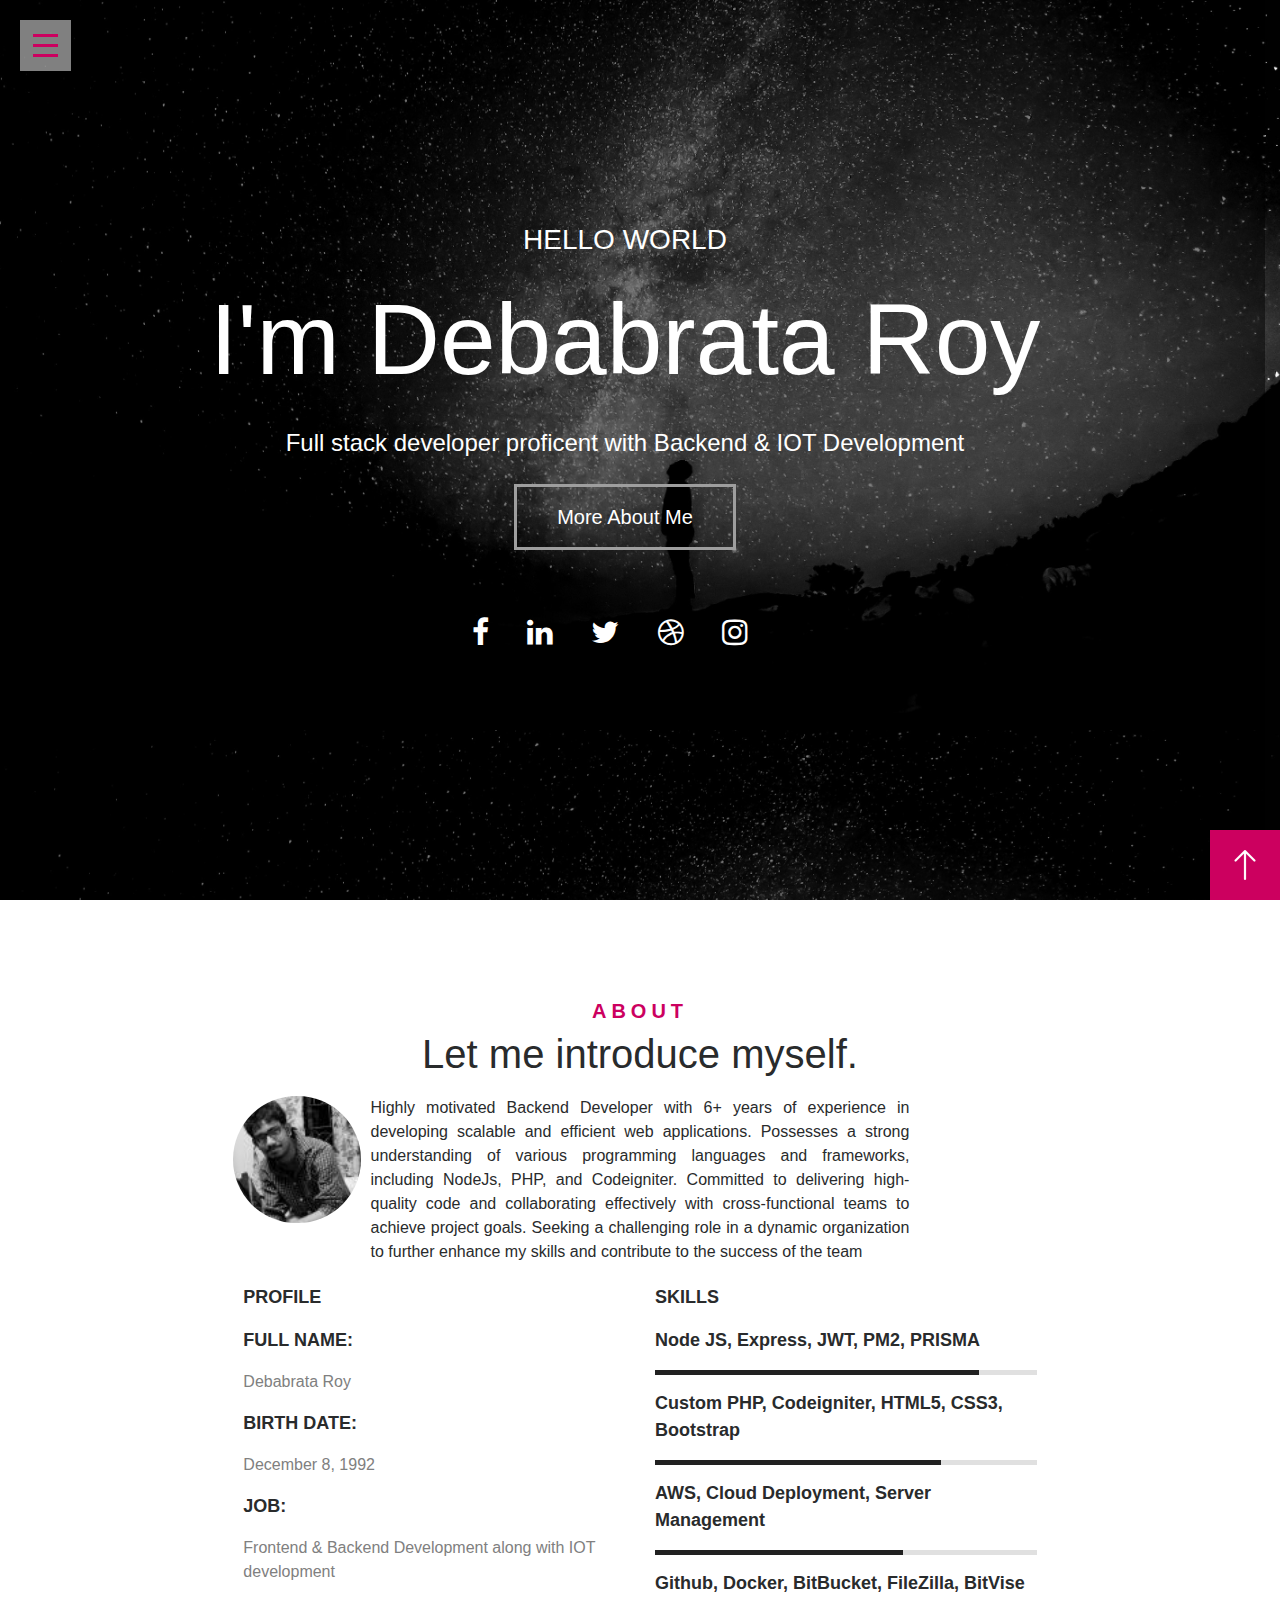
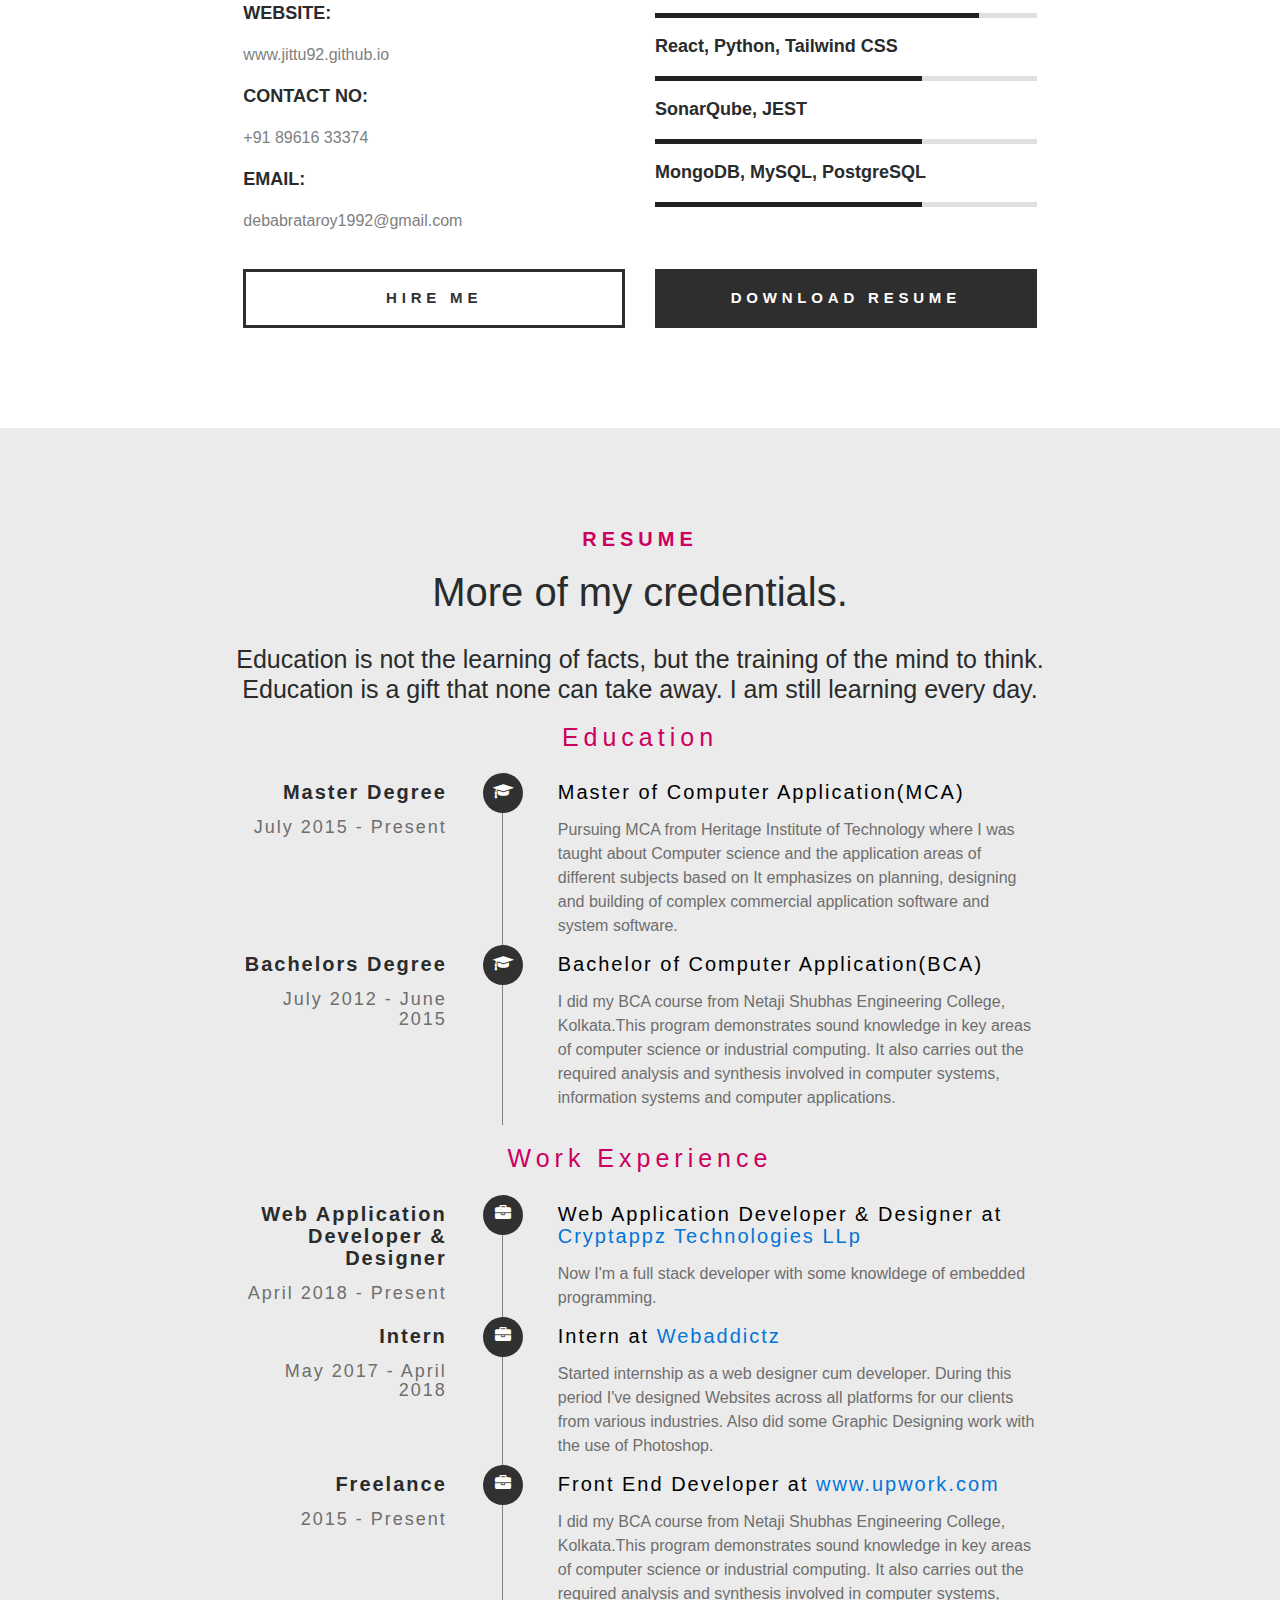
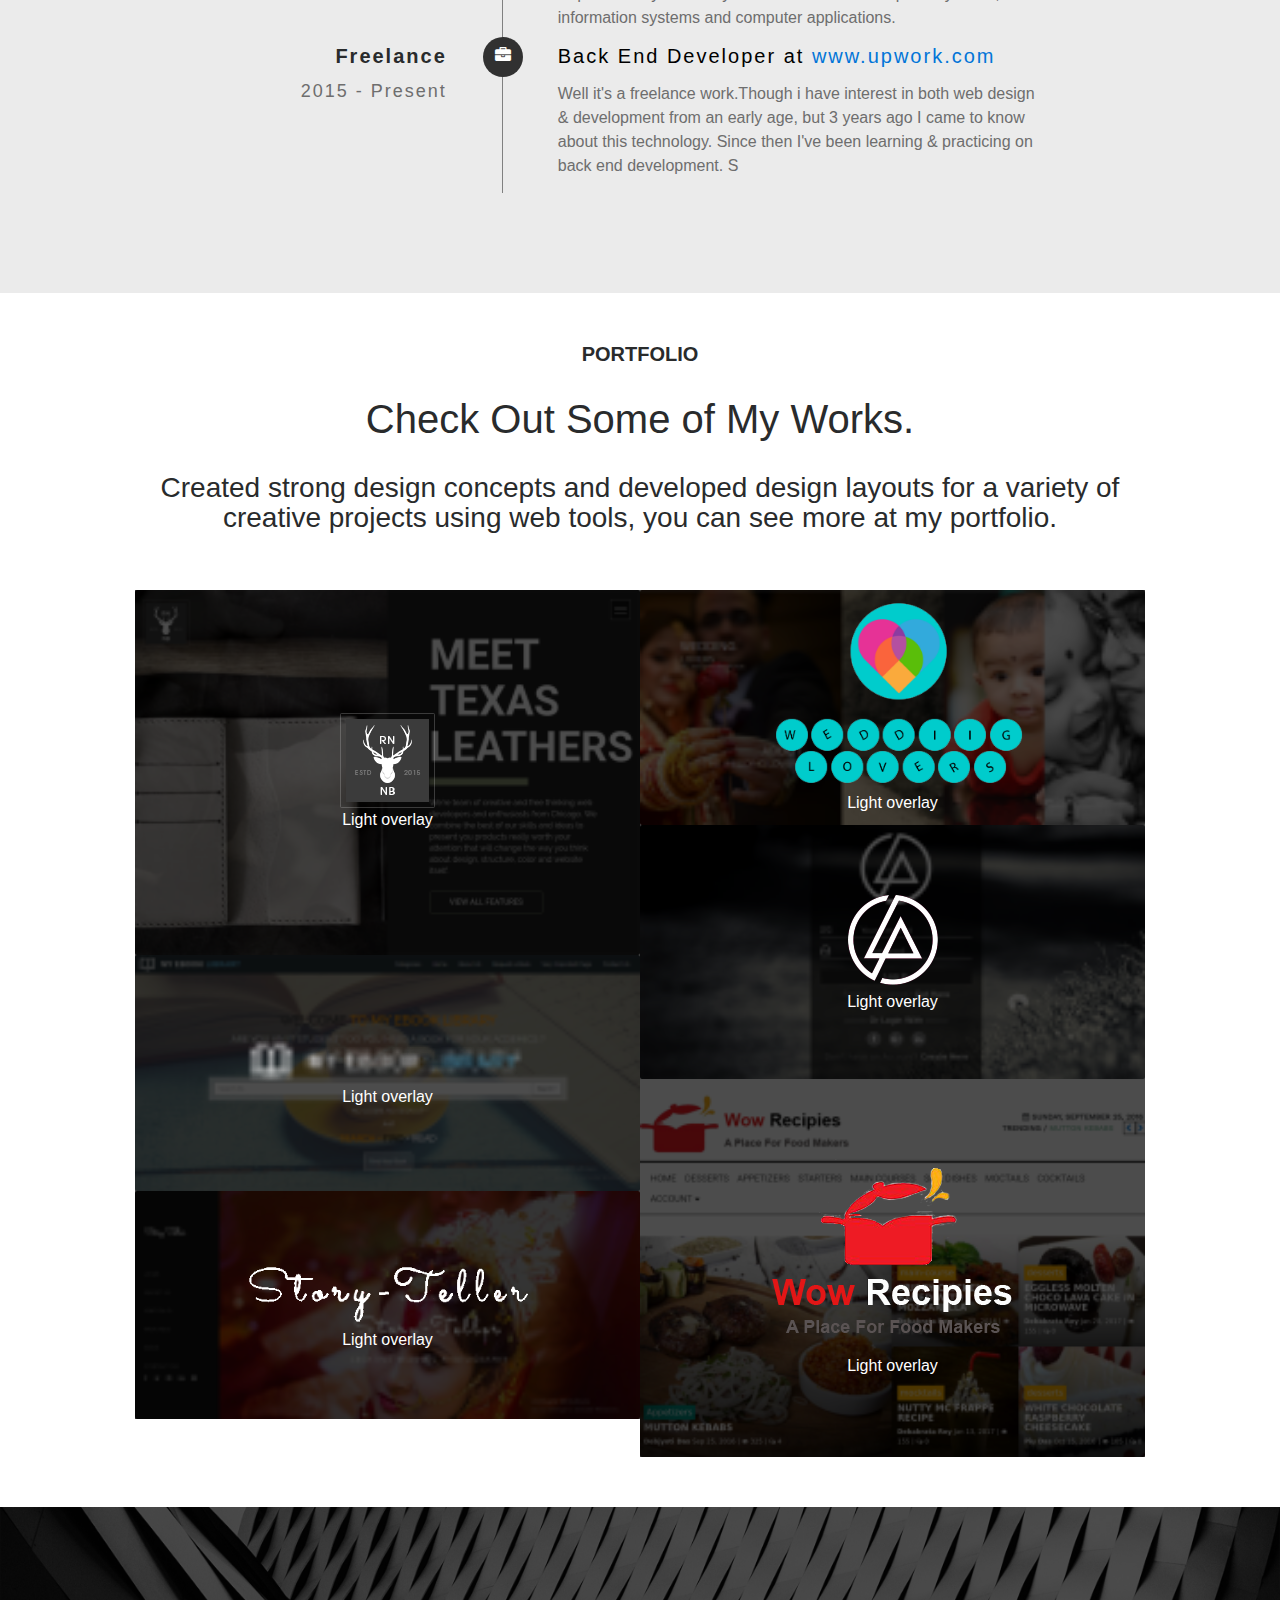
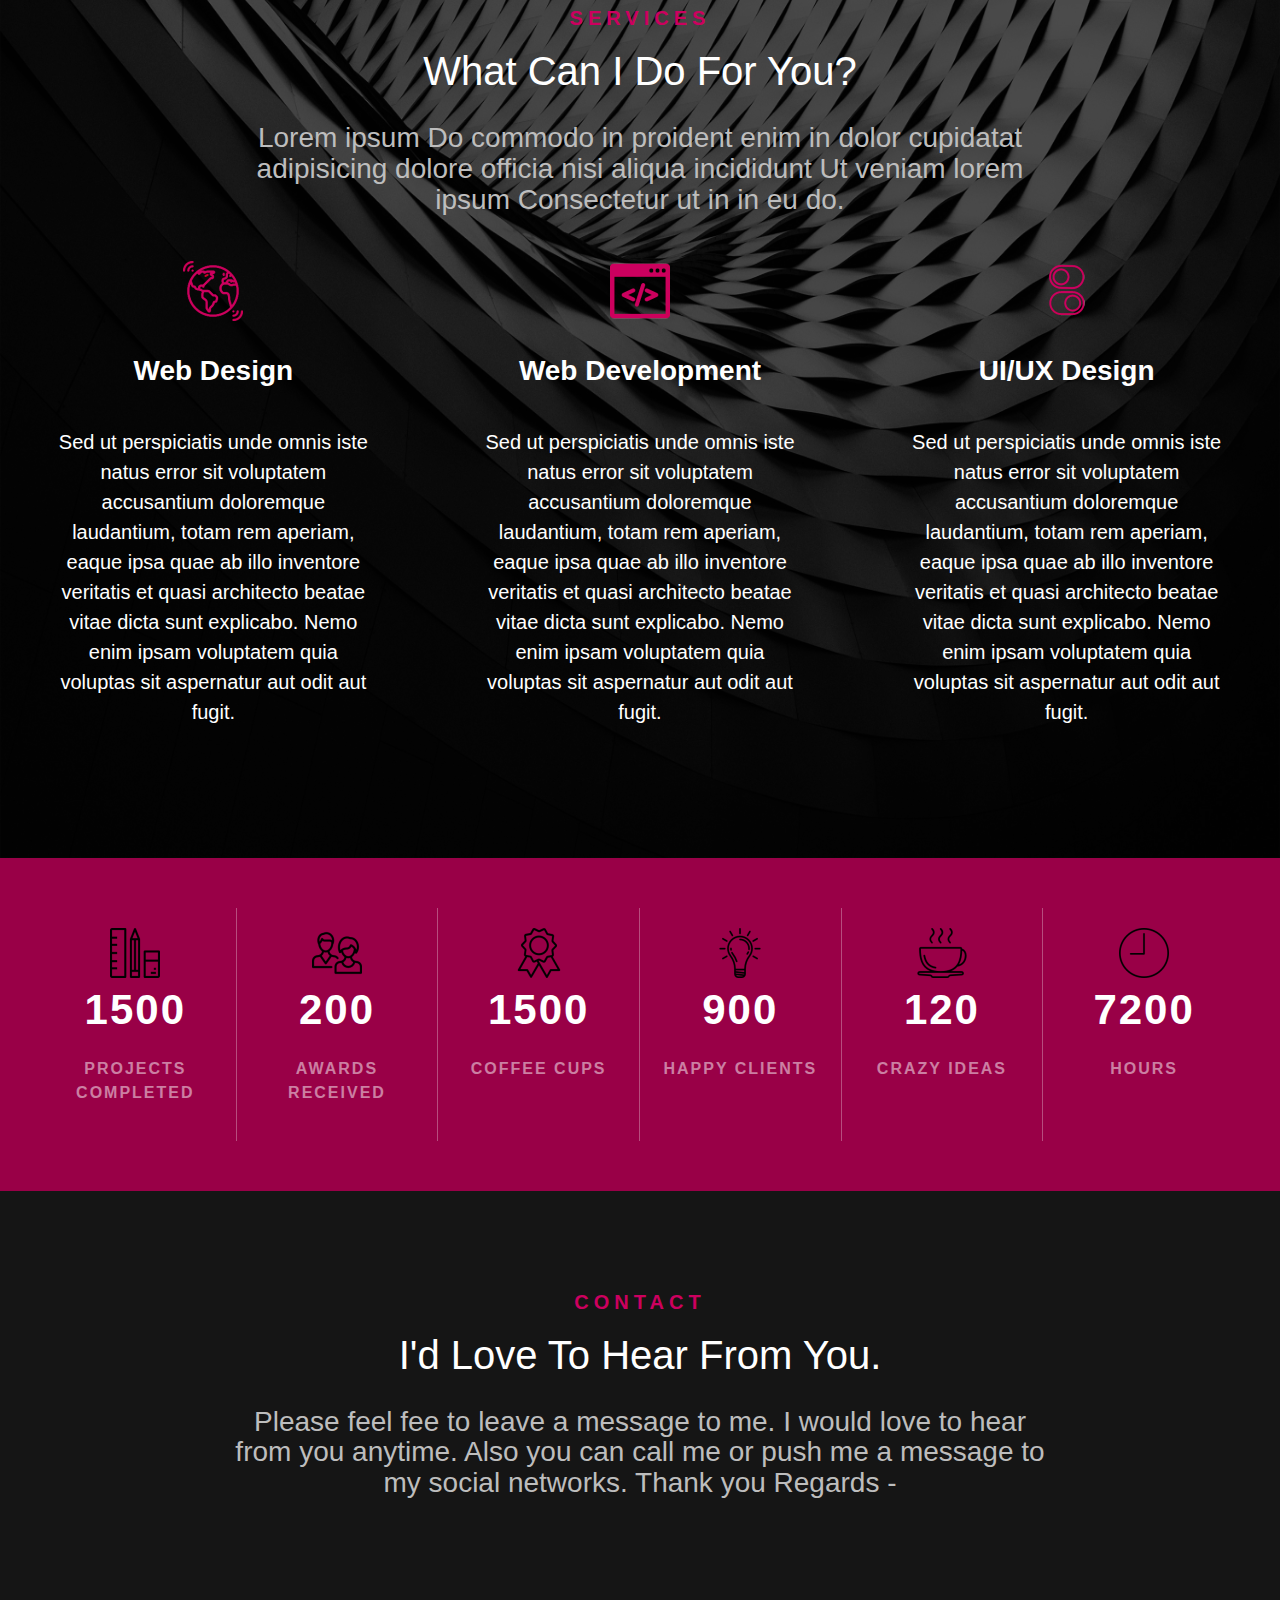
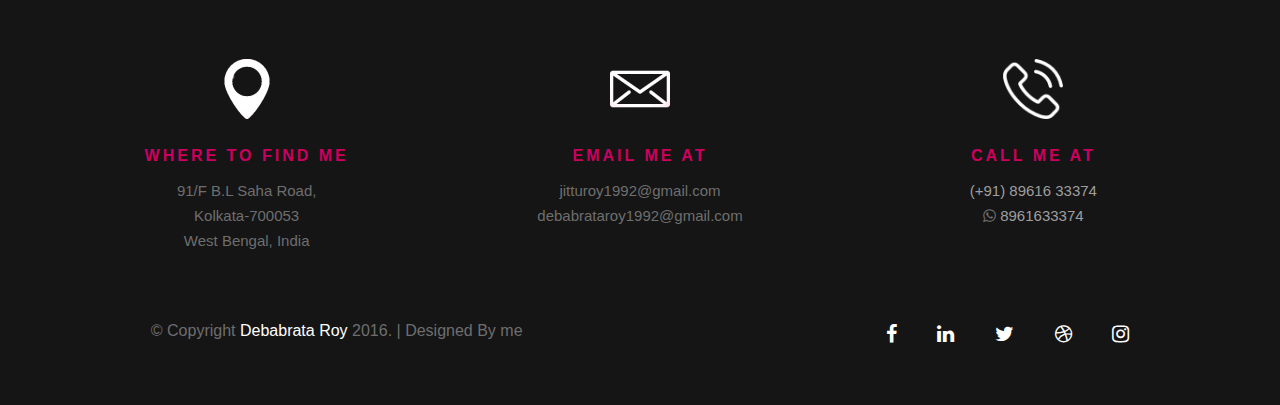
==== commit d32dc945: "debug" ====
--- a/index.html
+++ b/index.html
@@ -394,7 +394,7 @@
                     <h3>HELLO WORLD</h3>
                     <p class="heading">I'm Debabrata Roy</p>
                     <p class="h4 subheading">
-                        <span>PHP based Web Designer & Developer</span>
+                        <span>Full stack developer proficent with Backend & IOT Development</span>
                     </p>
                     <ul class="smooth-scroll">
                     	<li><a href="#about" class="moreAboutMe smooth-scroll">More About Me</a></li>
@@ -435,53 +435,58 @@
                         <div class="col-sm-2 padding5">
                             <img src="img/me.jpg" class="img-fluid img-circle">
                         </div>
-                        <div class="col-sm-8 padding5 text-justify">I'm Debabrata Roy, Web Application & IOT Developer from Kolkata, India. I work fullstack as a freelancer, and as a full time developer @ Cryptappz</div>
+                        <div class="col-sm-8 padding5 text-justify">Highly motivated Backend Developer with 6+ years of experience in developing scalable and
+                            efficient web applications. Possesses a strong understanding of various programming
+                            languages and frameworks, including NodeJs, PHP, and Codeigniter. Committed to delivering
+                            high-quality code and collaborating effectively with cross-functional teams to achieve project
+                            goals. Seeking a challenging role in a dynamic organization to further enhance my skills and
+                            contribute to the success of the team</div>
                     </div>
                     <div class="row myDetails">
                         <div class="col-sm-6">
                             <p>PROFILE</p>
-                            <p class="smallAbout">Well I'm still a fresher, but I've worked on some freelance project & also internships on web design and development .</p>
+                            <p class="smallAbout"></p>
                             <p>FULL NAME:</p>
                             <p>Debabrata Roy</p>
                             <p>BIRTH DATE:</p>
                             <p>December 8, 1992</p>
                             <p>JOB:</p>
-                            <p>Freelancer, Frontend & Backend Developer</p>
+                            <p>Frontend & Backend Development along with IOT development</p>
                             <p>WEBSITE:</p>
                             <p>www.jittu92.github.io</p>
                             <p>CONTACT NO:</p>
                             <p>+91 89616 33374</p>
                             <p>EMAIL:</p>
-                            <p>jitturoy1992@gmail.com</p>
+                            <p>debabrataroy1992@gmail.com</p>
                         </div>
                         <div class="col-sm-6">
                             <p>SKILLS</p>
-                            <p class="smallAbout">I've learnt Web designing & development from online source. Below are the skills all I have</p>
-                            <p>HTML5</p>
+                            <p class="smallAbout"></p>
+                            <p>Node JS, Express, JWT, PM2, PRISMA</p>
                             <div class="progresscontainer">
                                 <div class="progressbar1"></div>
                             </div>
-                            <p>CSS3</p>
+                            <p>Custom PHP, Codeigniter, HTML5, CSS3, Bootstrap</p>
                             <div class="progresscontainer">
                                 <div class="progressbar2"></div>
                             </div>
-                            <p>JAVASCRIPT</p>
+                            <p>AWS, Cloud Deployment, Server Management</p>
                             <div class="progresscontainer">
                                 <div class="progressbar3"></div>
                             </div>
-                            <p>BOOTSTRAP</p>
+                            <p>Github, Docker, BitBucket, FileZilla, BitVise</p>
                             <div class="progresscontainer">
                                 <div class="progressbar4"></div>
                             </div>
-                            <p>PHP</p>
+                            <p>React, Python, Tailwind CSS</p>
                             <div class="progresscontainer">
                                 <div class="progressbar5"></div>
                             </div>
-                            <p>CODEIGNITER</p>
+                            <p>SonarQube, JEST</p>
                             <div class="progresscontainer">
                                 <div class="progressbar5"></div>
                             </div>
-                            <p>MYSQL</p>
+                            <p>MongoDB, MySQL, PostgreSQL</p>
                             <div class="progresscontainer">
                                 <div class="progressbar6"></div>
                             </div>
@@ -492,7 +497,7 @@
                             <a href="#contact" class="hireButton">HIRE ME</a>
                         </div>
                         <div class="col-md-6">
-                            <a href="#!" class="downloadButton">DOWNLOAD RESUME</a>
+                            <a href="RESUME.pdf" class="downloadButton">DOWNLOAD RESUME</a>
                         </div>
                     </div>
                 </div>
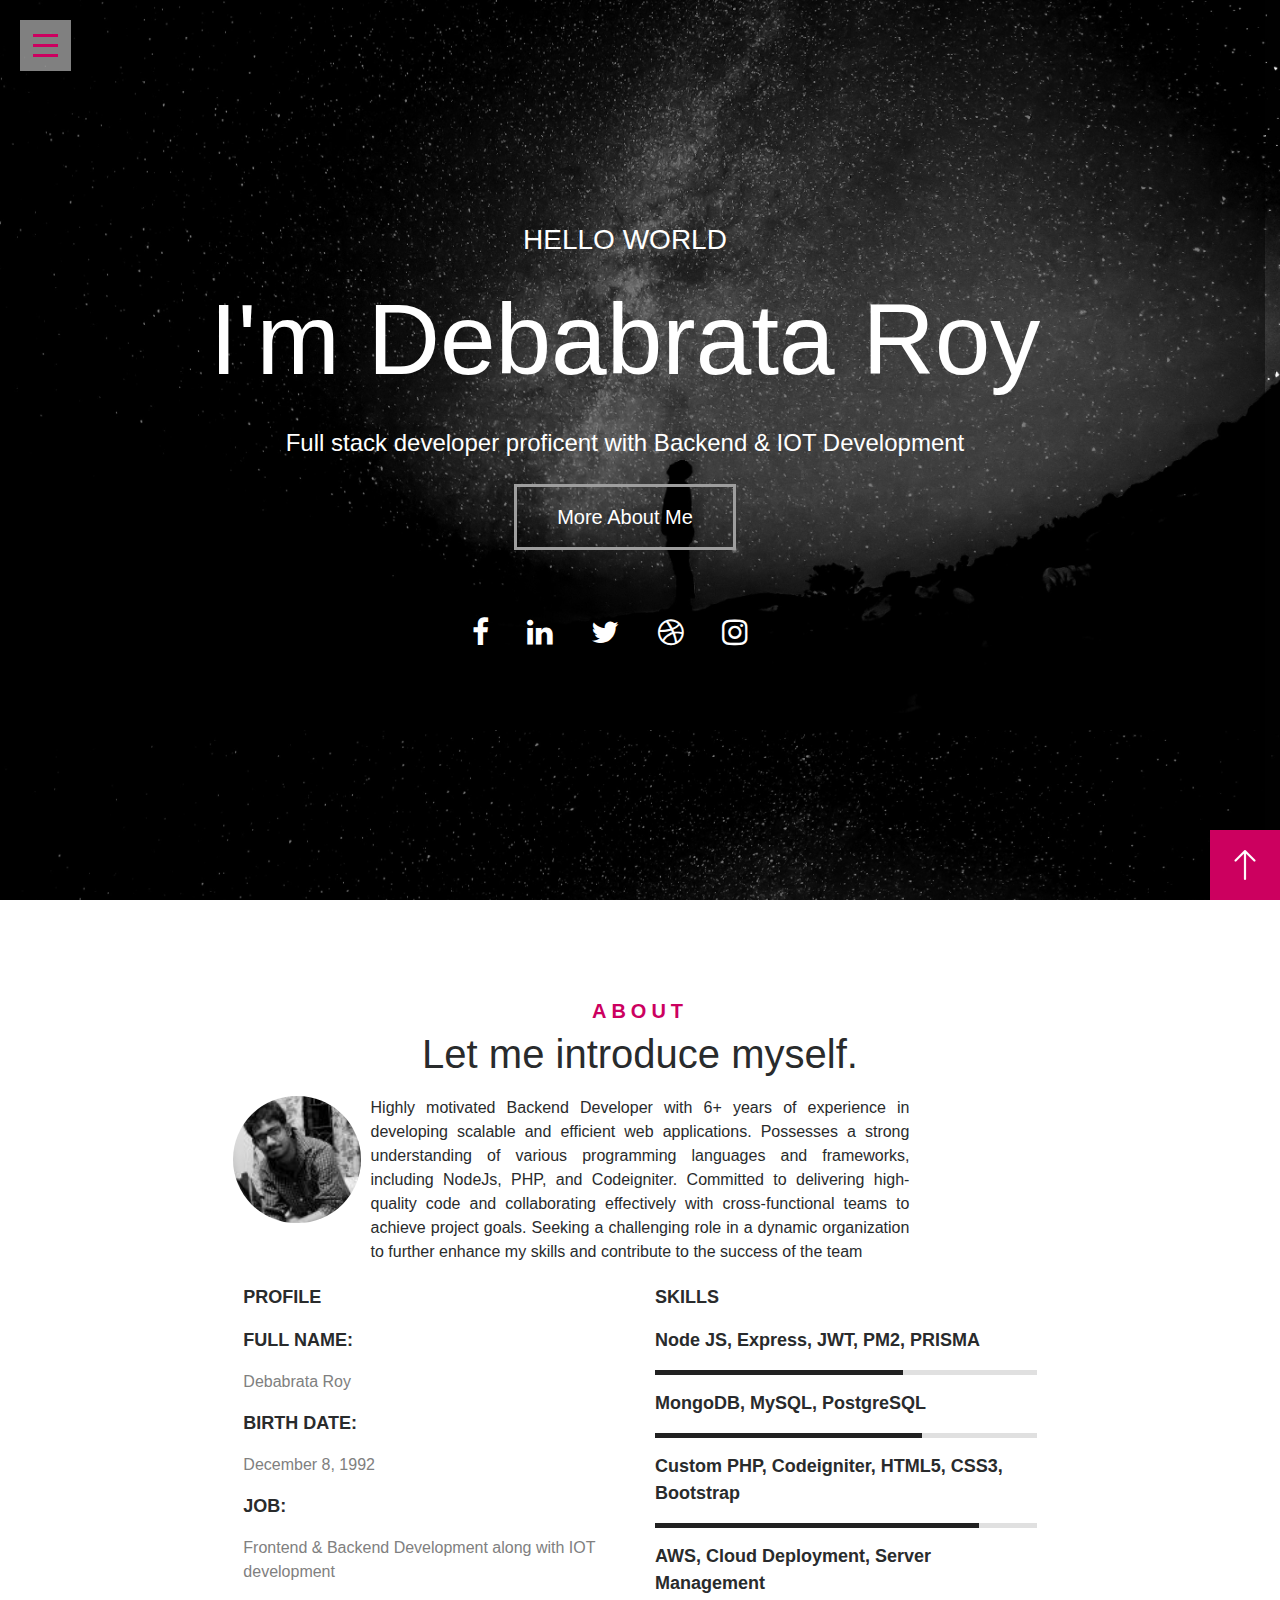
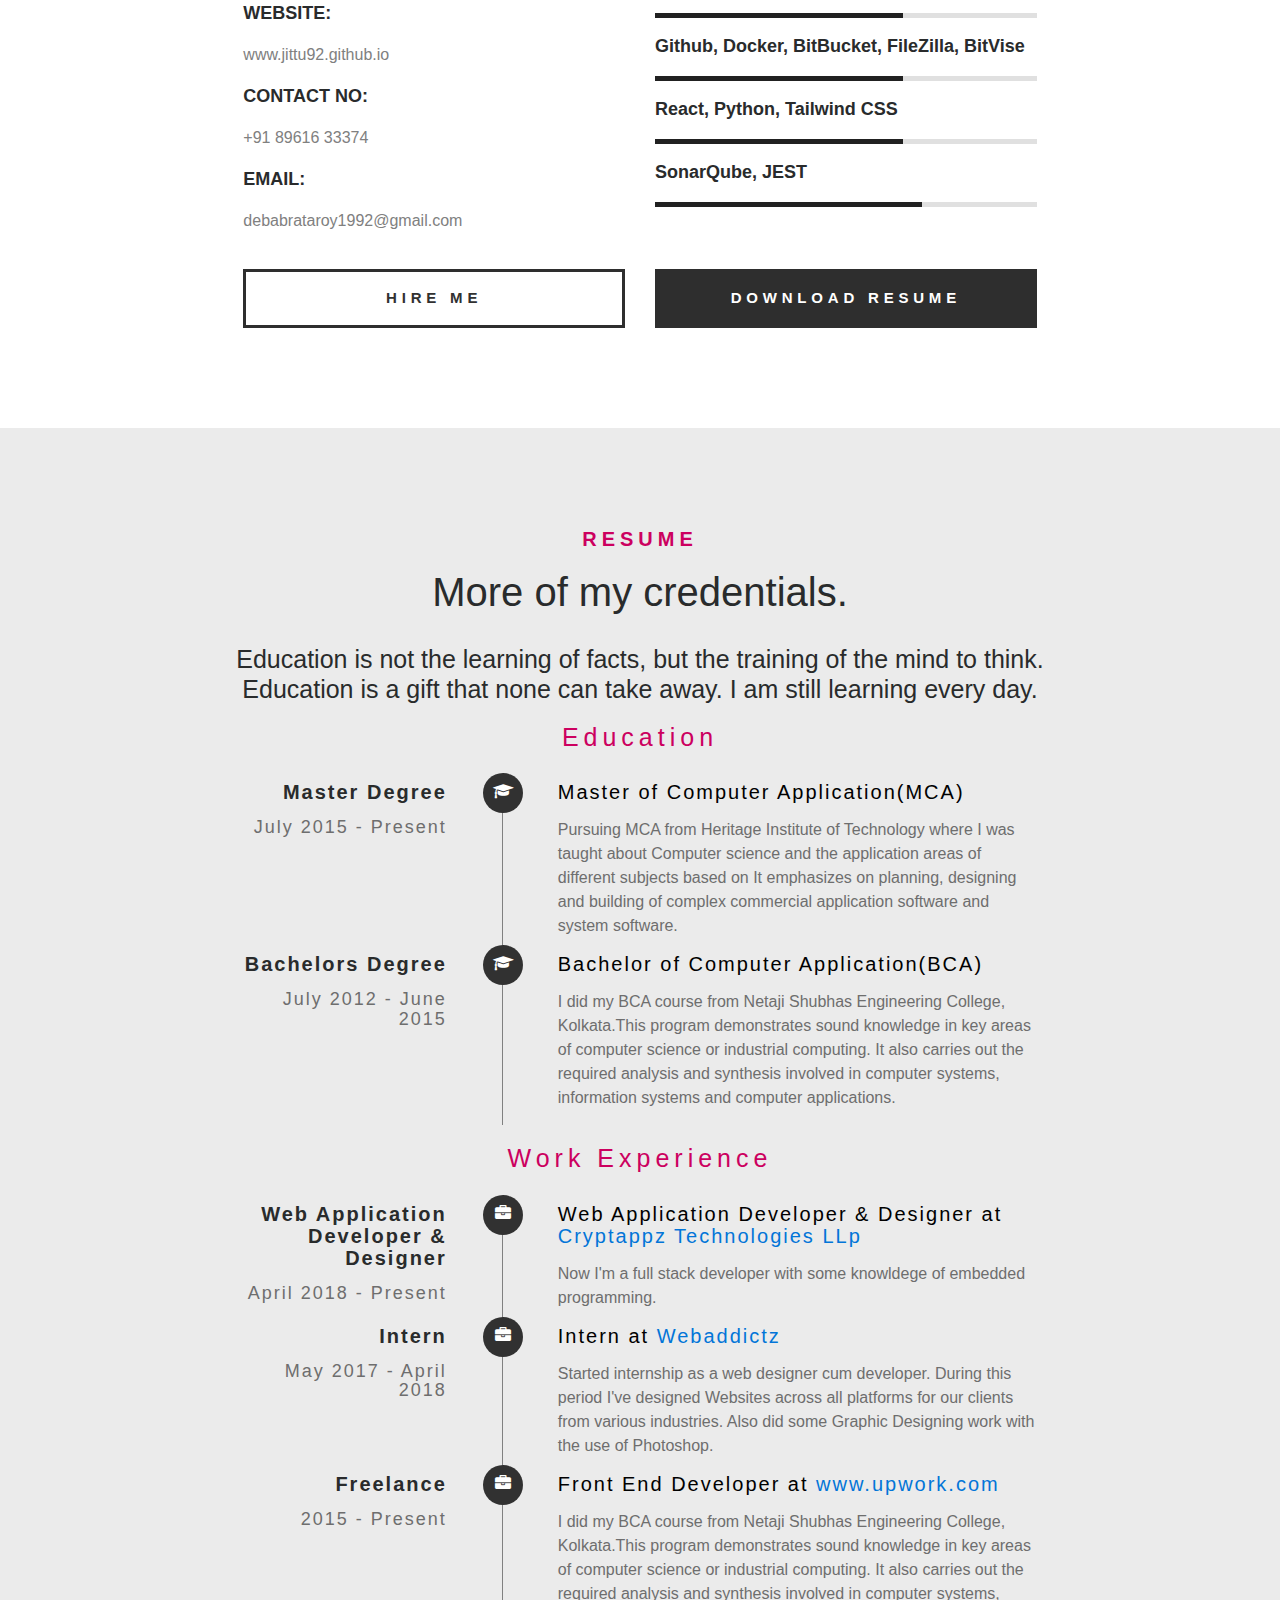
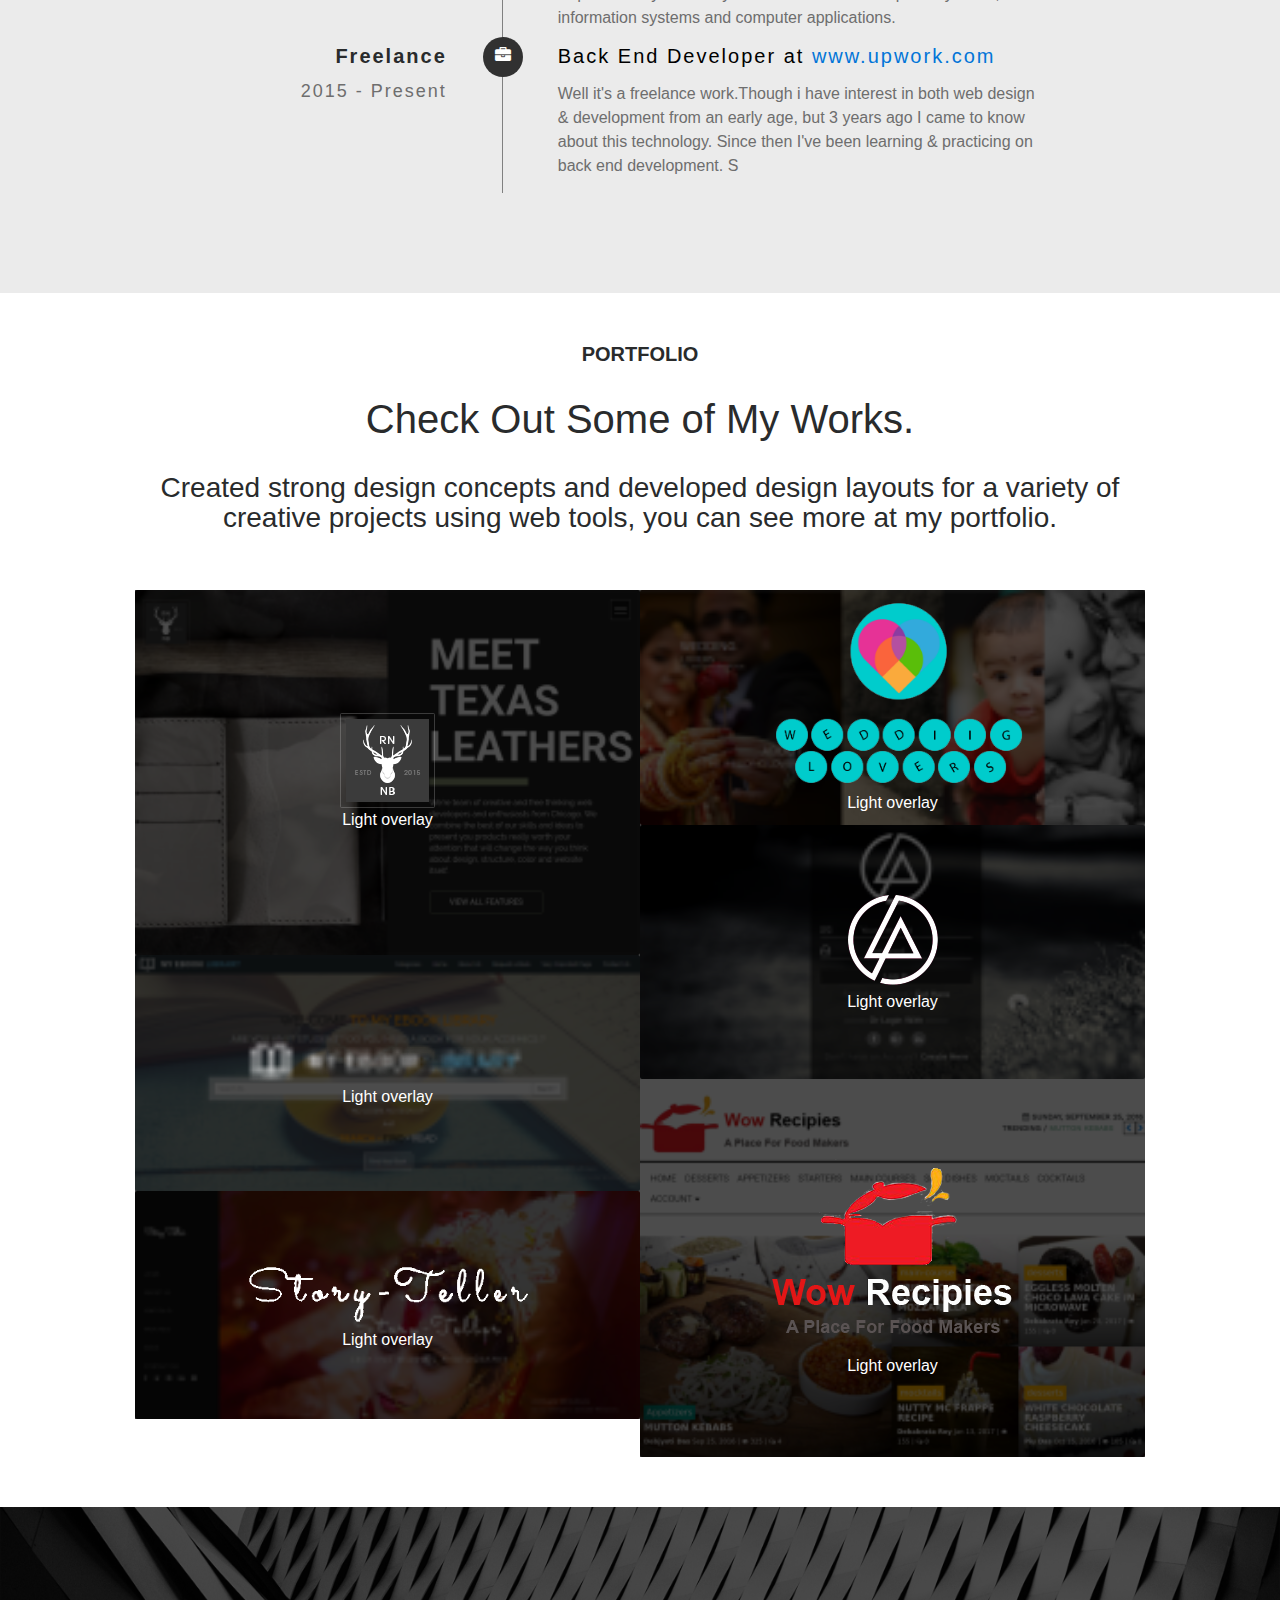
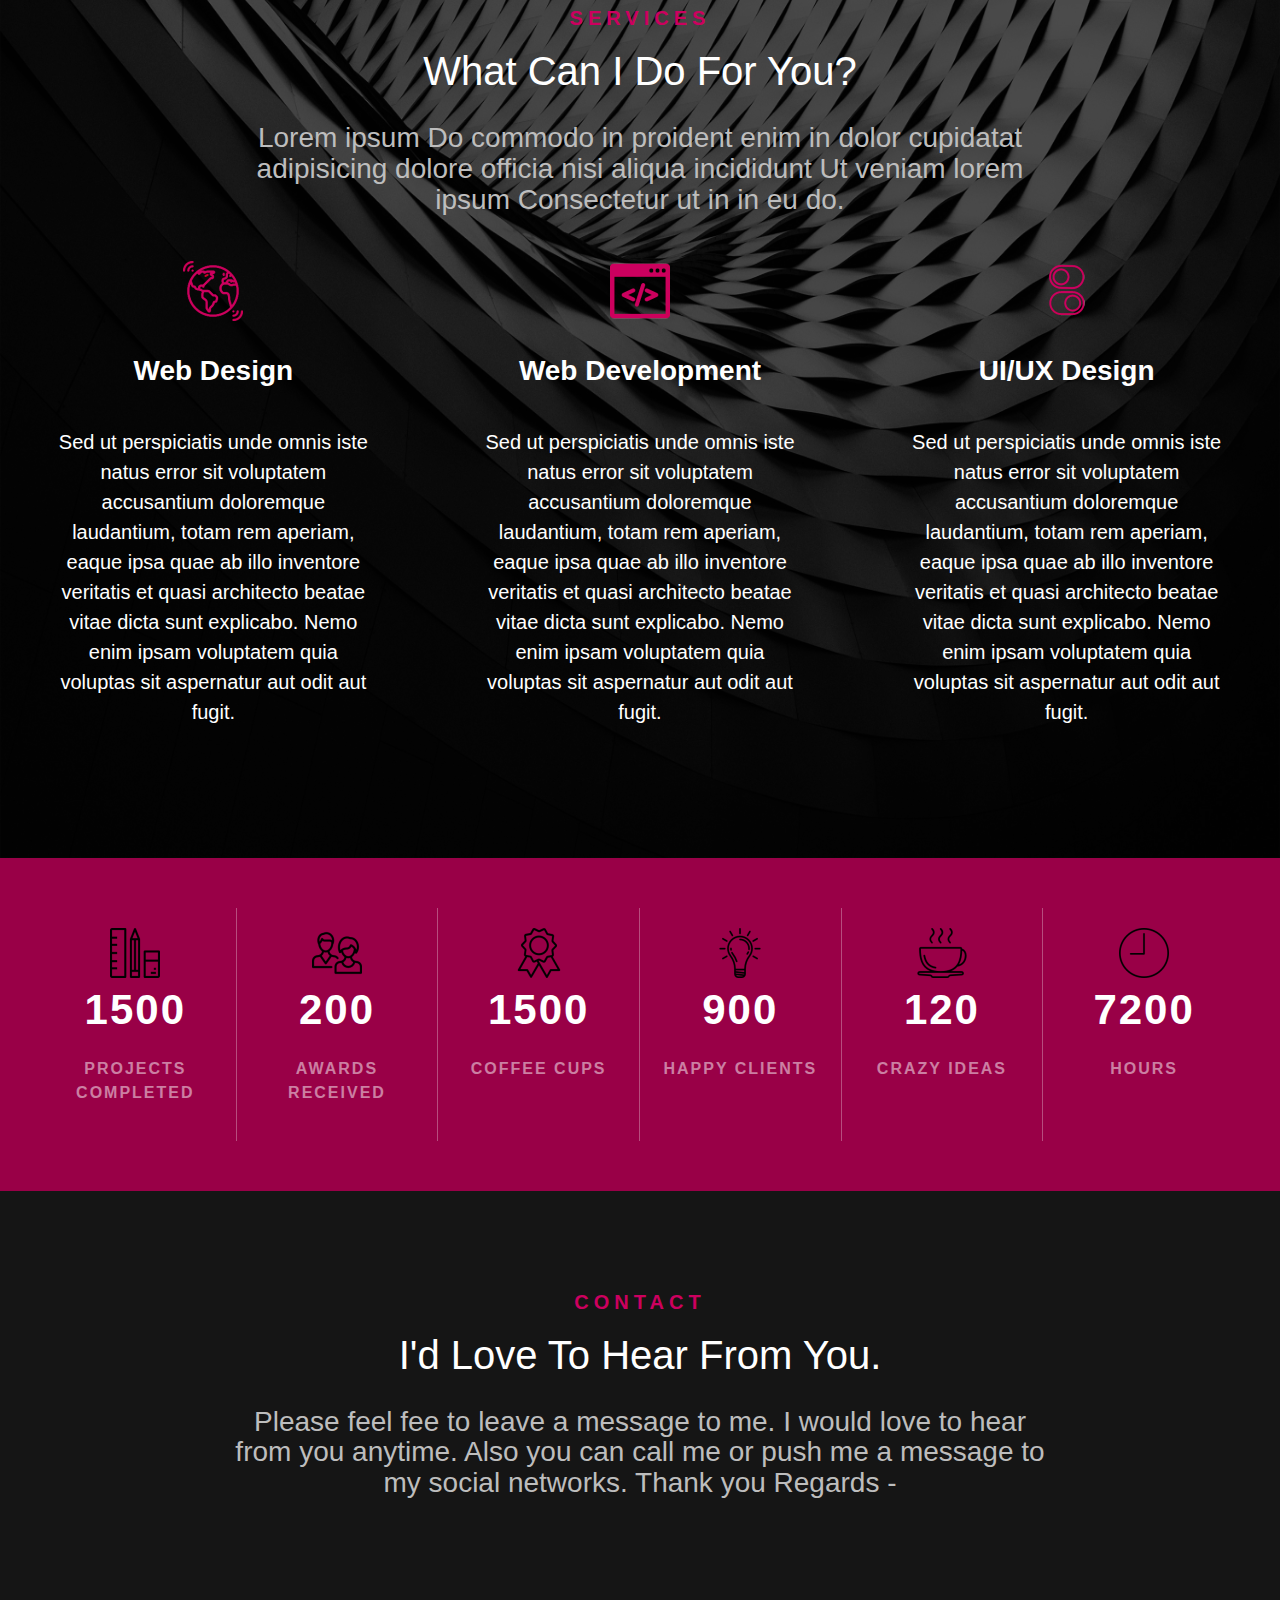
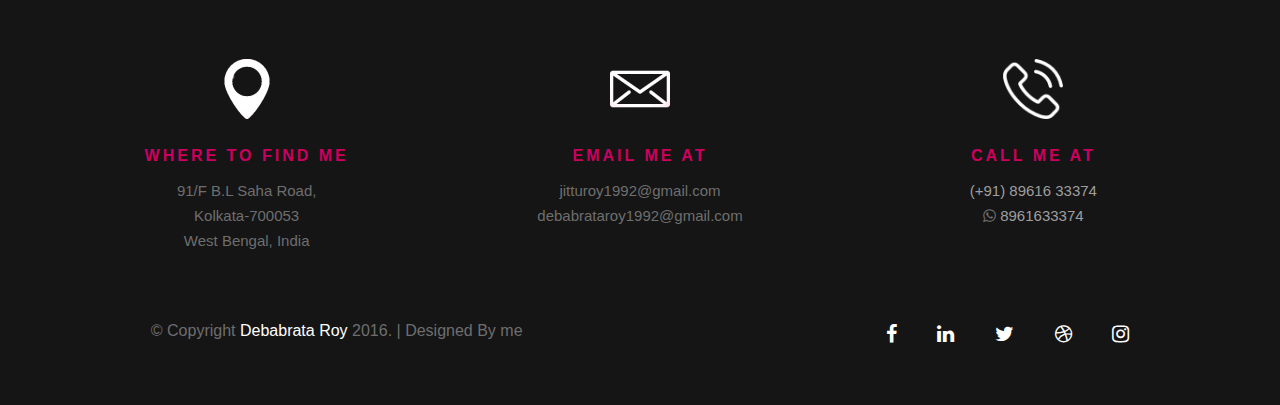
==== commit a638b586: "debug" ====
--- a/index.html
+++ b/index.html
@@ -464,11 +464,15 @@
                             <p class="smallAbout"></p>
                             <p>Node JS, Express, JWT, PM2, PRISMA</p>
                             <div class="progresscontainer">
-                                <div class="progressbar1"></div>
+                                <div class="progressbar3"></div>
+                            </div>
+                            <p>MongoDB, MySQL, PostgreSQL</p>
+                            <div class="progresscontainer">
+                                <div class="progressbar5"></div>
                             </div>
                             <p>Custom PHP, Codeigniter, HTML5, CSS3, Bootstrap</p>
                             <div class="progresscontainer">
-                                <div class="progressbar2"></div>
+                                <div class="progressbar1"></div>
                             </div>
                             <p>AWS, Cloud Deployment, Server Management</p>
                             <div class="progresscontainer">
@@ -476,20 +480,17 @@
                             </div>
                             <p>Github, Docker, BitBucket, FileZilla, BitVise</p>
                             <div class="progresscontainer">
-                                <div class="progressbar4"></div>
+                                <div class="progressbar3"></div>
                             </div>
                             <p>React, Python, Tailwind CSS</p>
                             <div class="progresscontainer">
-                                <div class="progressbar5"></div>
+                                <div class="progressbar3"></div>
                             </div>
                             <p>SonarQube, JEST</p>
                             <div class="progresscontainer">
                                 <div class="progressbar5"></div>
                             </div>
-                            <p>MongoDB, MySQL, PostgreSQL</p>
-                            <div class="progresscontainer">
-                                <div class="progressbar6"></div>
-                            </div>
+                            
                         </div>
                     </div>
                     <div class="row">
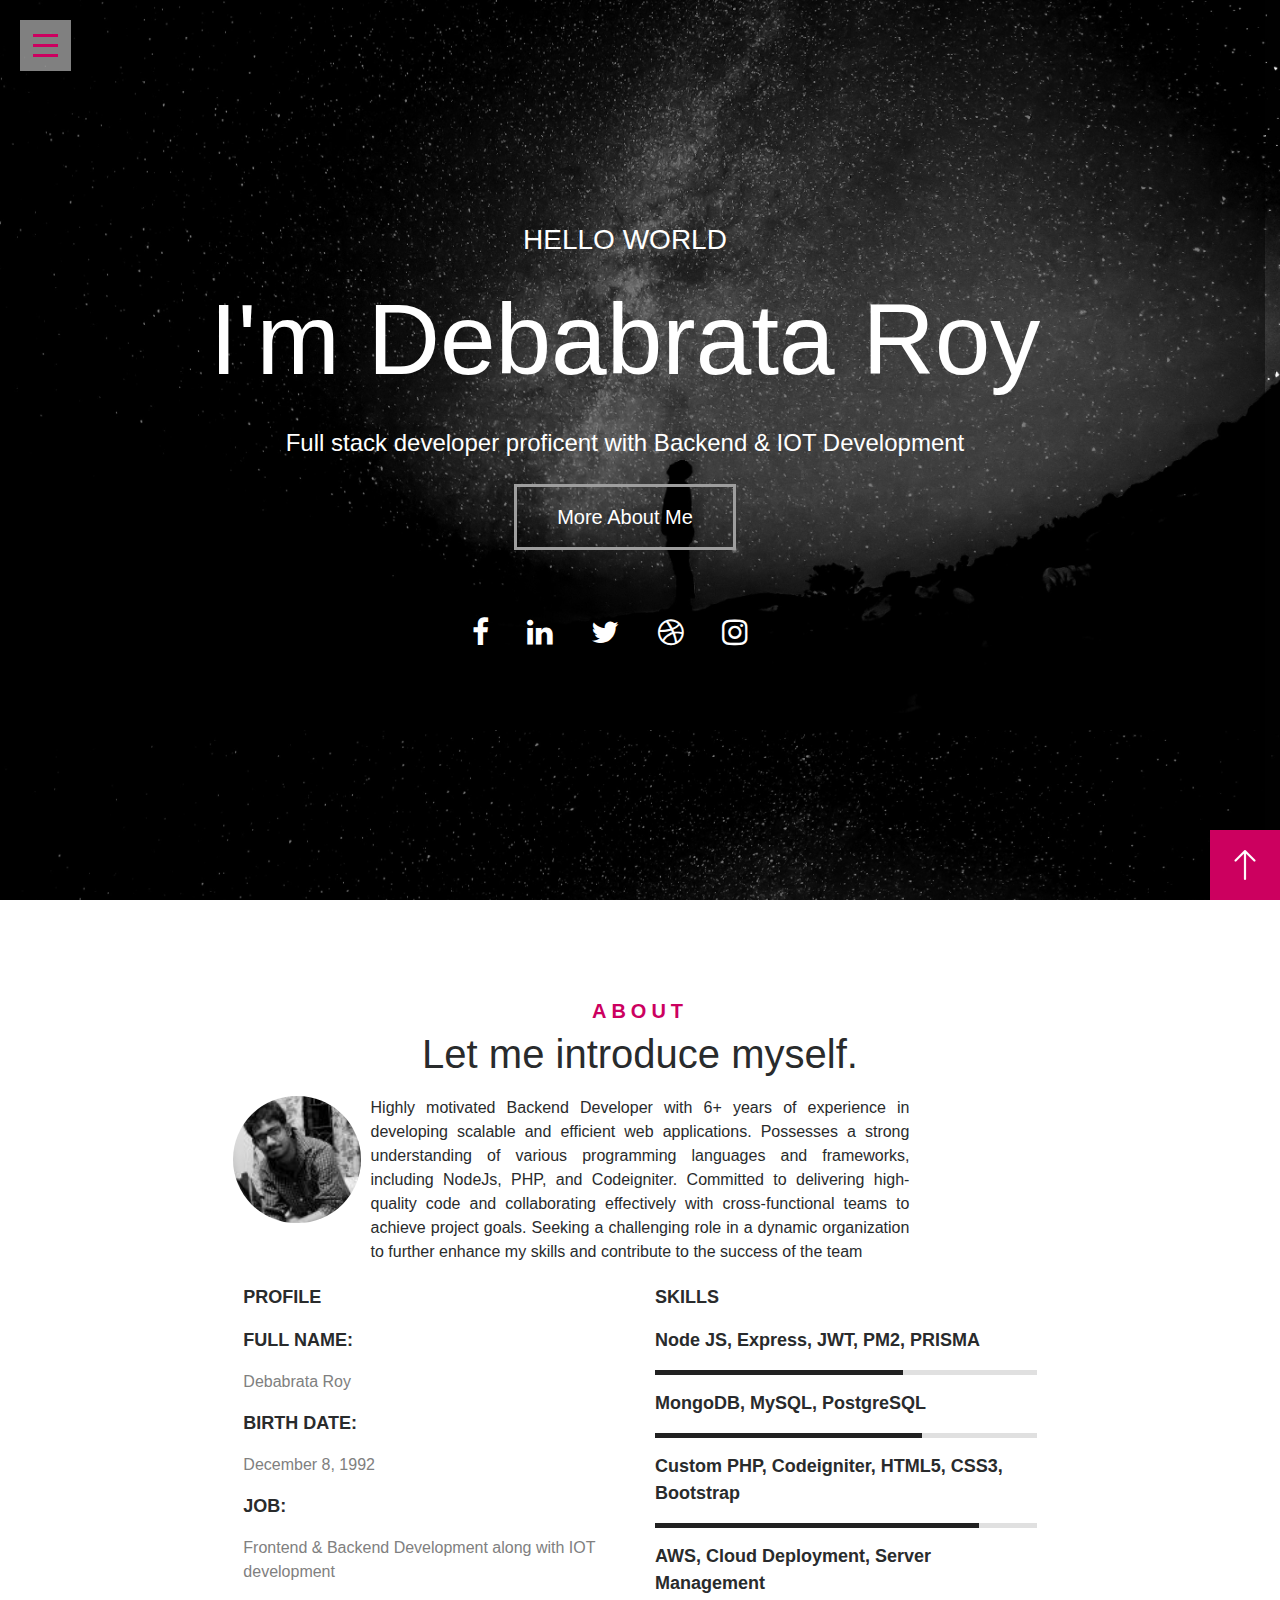
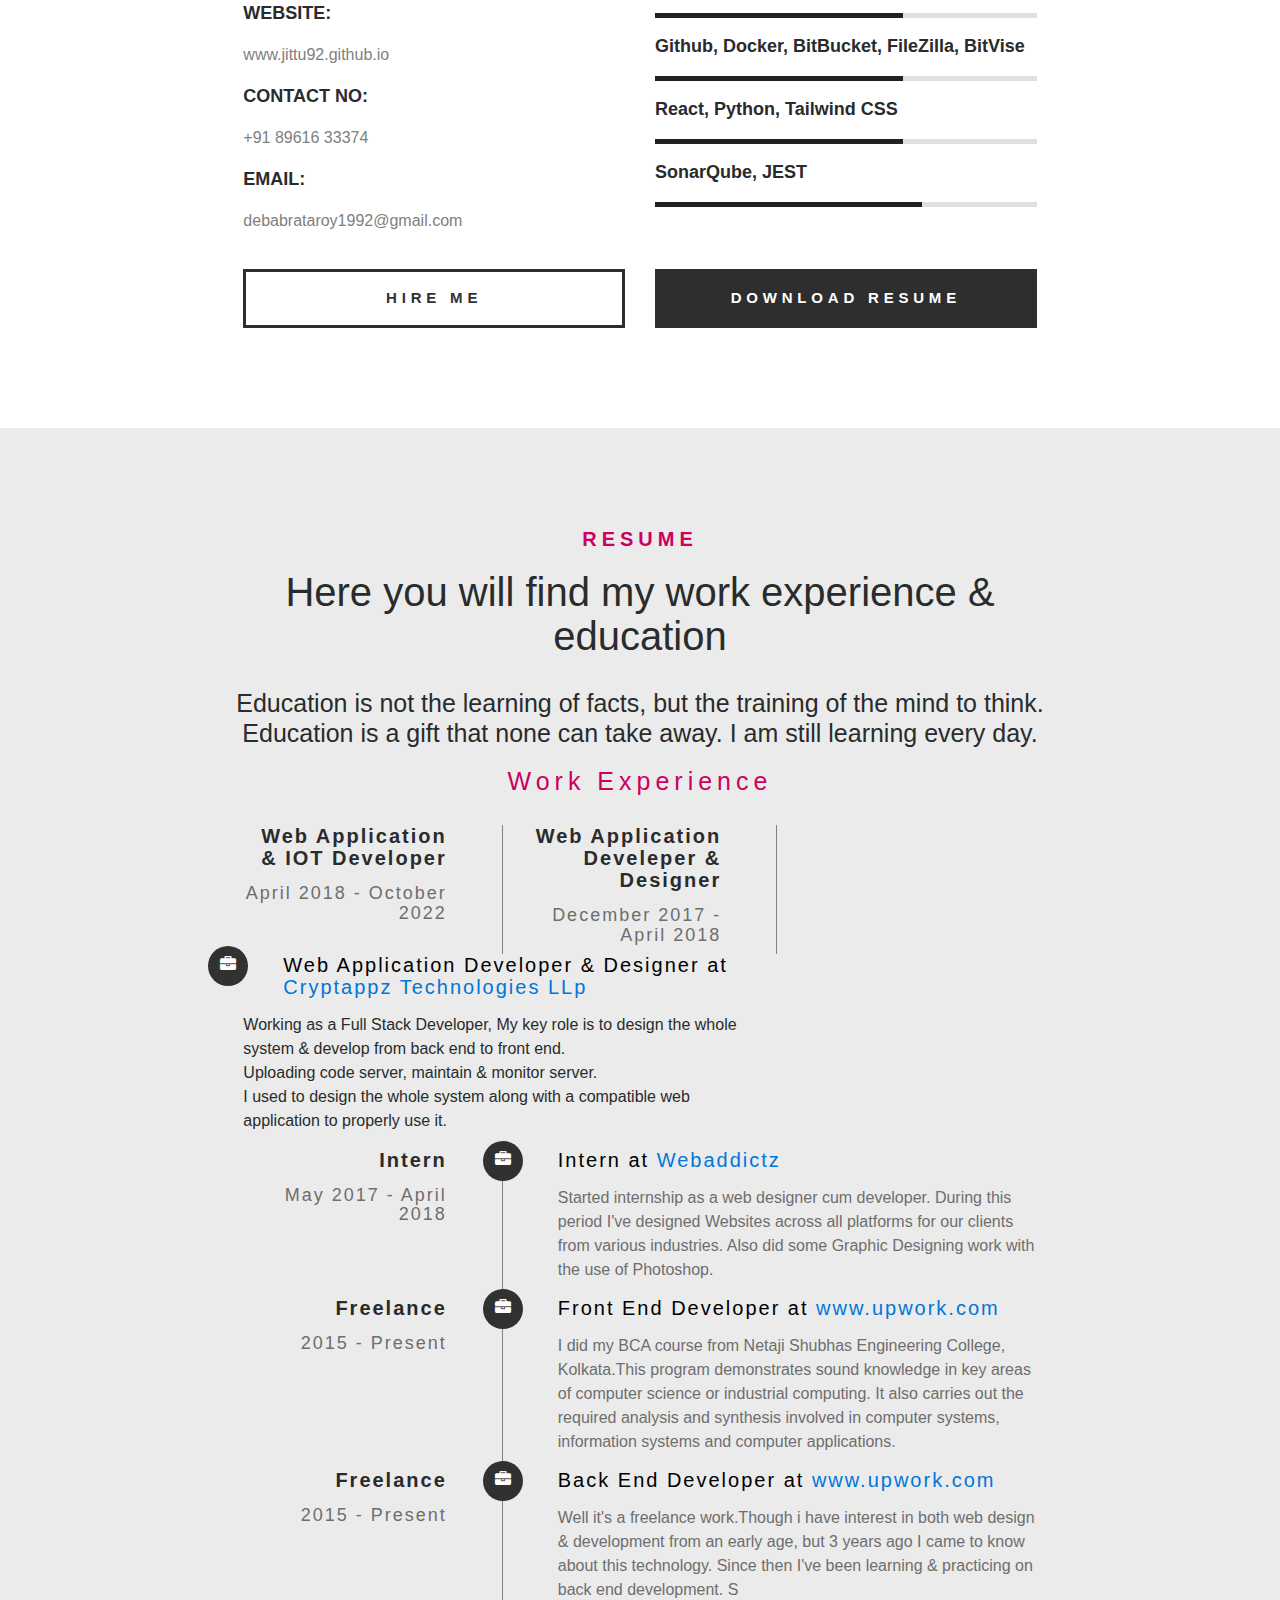
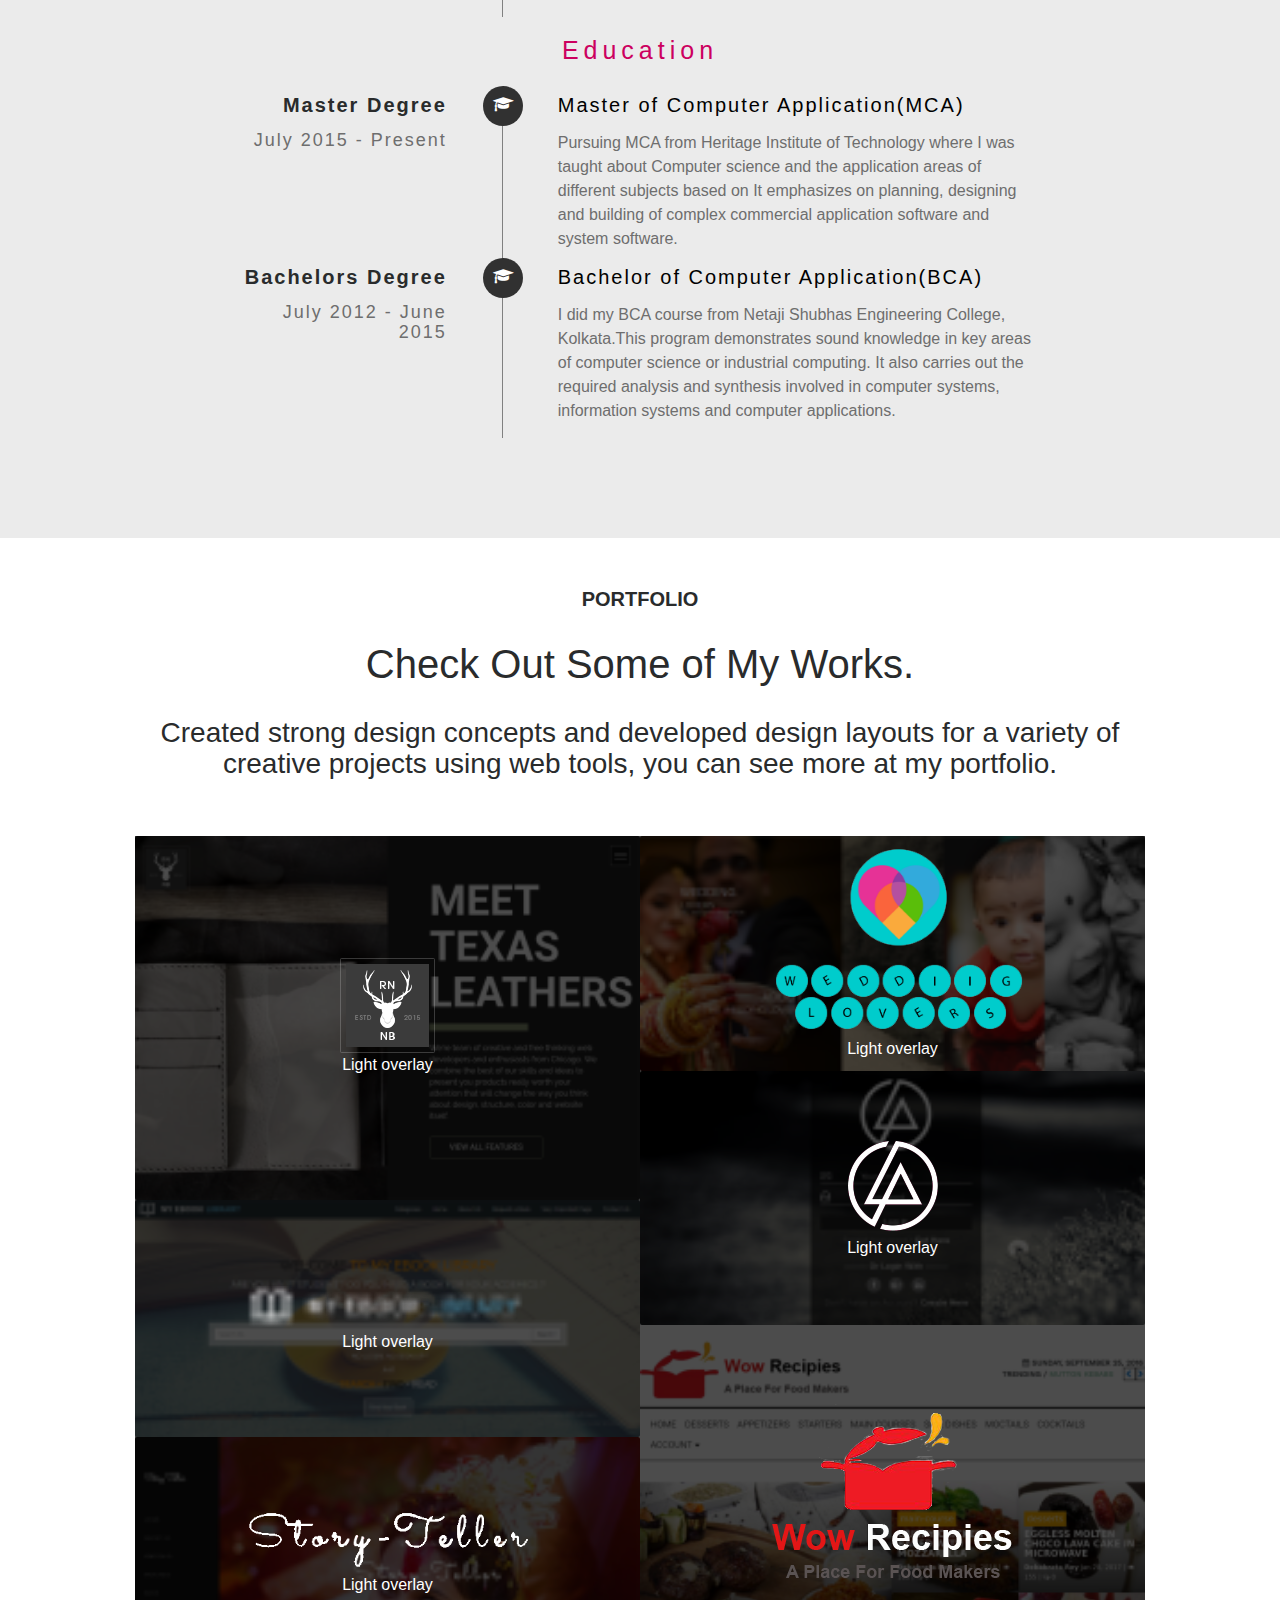
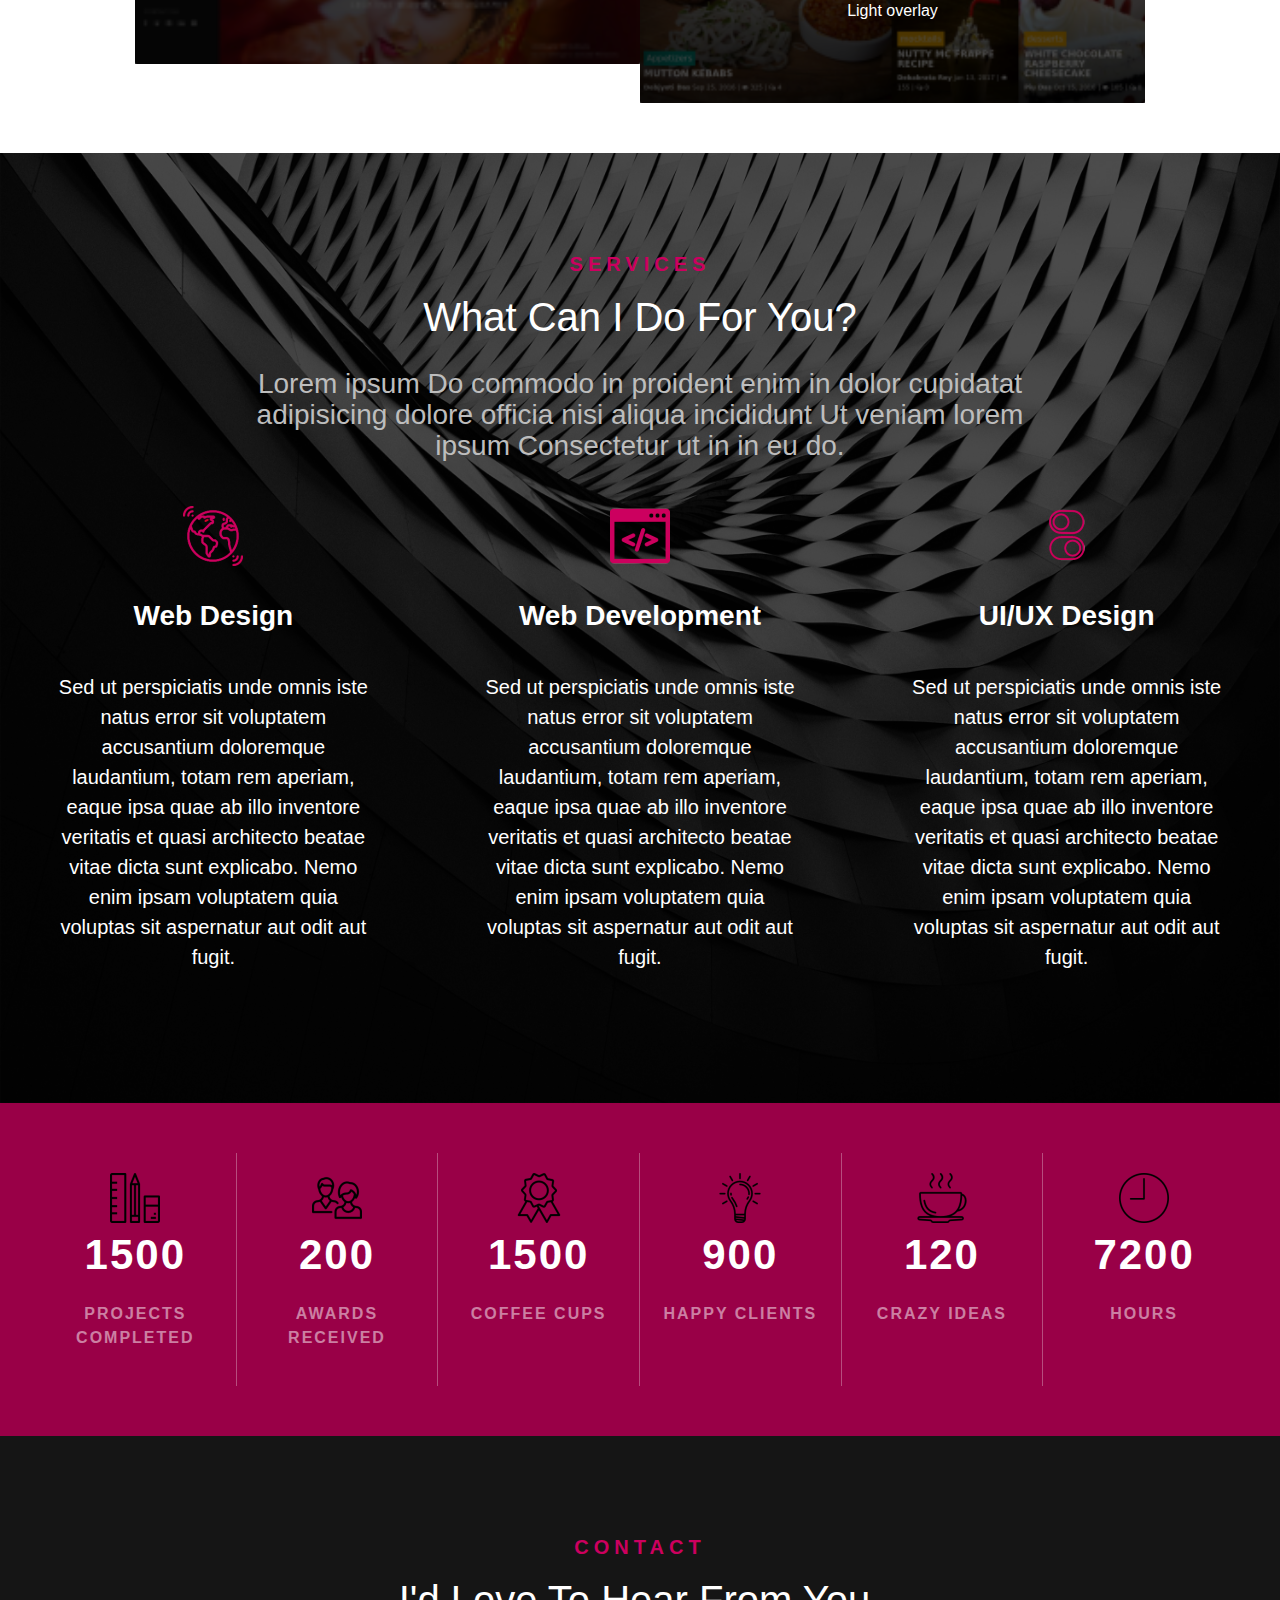
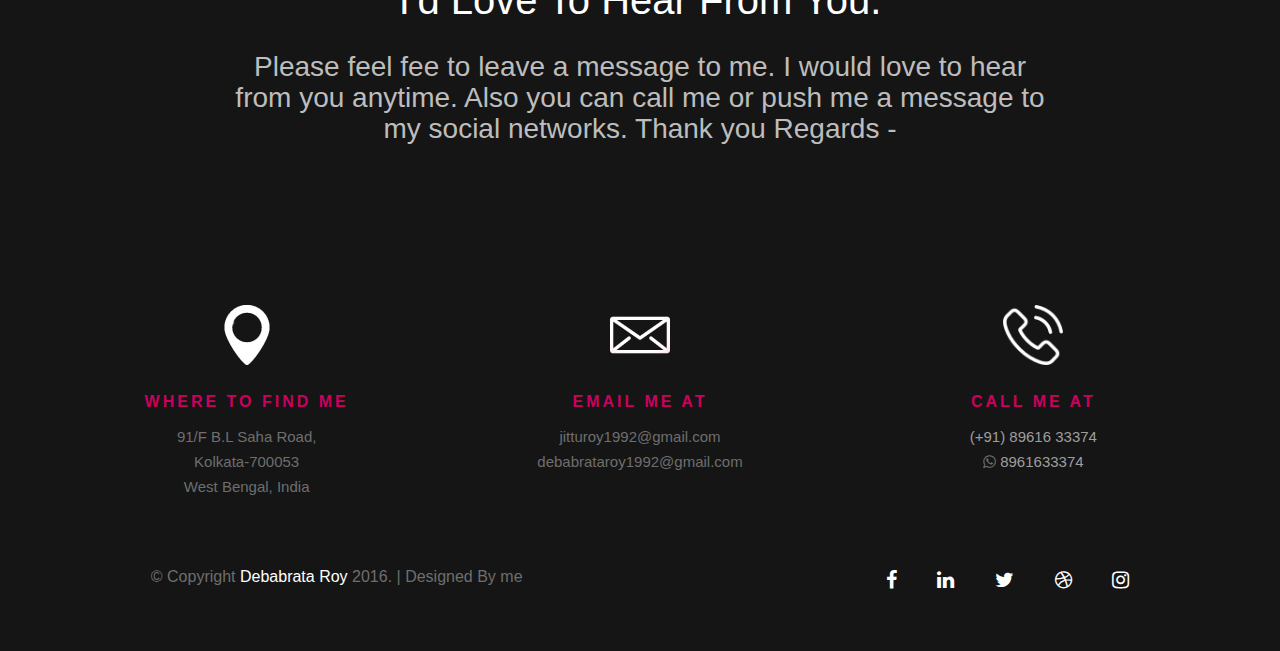
==== commit f6d84d3b: "debug" ====
--- a/index.html
+++ b/index.html
@@ -512,8 +512,82 @@
             <div class="col-md-8">
                 <div class="centerDiv">
                     <p class="h5 b">RESUME</p>
-                    <p class="h1">More of my credentials.</p>
+                    <p class="h1">Here you will find my work experience & education</p>
                     <h3>Education is not the learning of facts, but the training of the mind to think. Education is a gift that none can take away. I am still learning every day.</h3>
+                </div>
+                <div class="container-fluid resumeContainer education">
+                    <p class="h2">Work Experience</p>
+                    <div class="row">
+                        <div class="col-sm-4">
+                            <h4>Web Application & IOT Developer</h4>
+                            <h5>April 2018 - October 2022</h5>
+                        </div>
+                        <div class="col-sm-4">
+                            <h4>Web Application Develeper & Designer</h4>
+                            <h5>December 2017 - April 2018</h5>
+                        </div>
+                        <div class="col-sm-8">
+                            <i class="fa fa-briefcase resumeIcon"></i>
+                            <div class="smallScreenHiddenHeading">
+                                <h4>Intern</h4>
+                                <h5>May 2017 - December 2017/h5>
+                            </div>
+                            <h5>Web Application Developer & Designer at <a href="http://www.cryptappz.com/" target="_blank">Cryptappz Technologies LLp</a></h5>
+                            <ul>
+                                <li>Working as a Full Stack Developer, My key role is to design the whole system & develop
+                                    from back end to front end.</li>
+                                <li>Uploading code server, maintain & monitor server.</li>
+                                <li>I used to design the whole system along with a compatible web application to properly
+                                    use it.</li>
+                            </ul>
+                            
+                        </div>
+                    </div>
+                    <div class="row">
+                        <div class="col-sm-4">
+                            <h4>Intern</h4>
+                            <h5>May 2017 - April 2018</h5>
+                        </div>
+                        <div class="col-sm-8">
+                            <i class="fa fa-briefcase resumeIcon"></i>
+                            <div class="smallScreenHiddenHeading">
+                                <h4>Intern</h4>
+                                <h5>May 2017 - Present</h5>
+                            </div>
+                            <h5>Intern at <a href="http://www.webaddictz.in/" target="_blank">Webaddictz</a></h5>
+                            <p>Started internship as a web designer cum developer. During this period I've designed Websites across all platforms for our clients from various industries. Also did some Graphic Designing work with the use of Photoshop.</p>
+                        </div>
+                    </div>
+                    <div class="row">
+                        <div class="col-sm-4">
+                            <h4>Freelance</h4>
+                            <h5>2015 - Present</h5>
+                        </div>
+                        <div class="col-sm-8">
+                            <i class="fa fa-briefcase resumeIcon"></i>
+                            <div class="smallScreenHiddenHeading">
+                                <h4>Freelance</h4>
+                                <h5>2015 - Present</h5>
+                            </div>
+                            <h5>Front End Developer at <a href="https://upwork.com">www.upwork.com</a></h5>
+                            <p>I did my BCA course from Netaji Shubhas Engineering College, Kolkata.This program demonstrates sound knowledge in key areas of computer science or industrial computing. It also carries out the required analysis and synthesis involved in computer systems, information systems and computer applications.</p>
+                        </div>
+                    </div>
+                    <div class="row">
+                        <div class="col-sm-4">
+                            <h4>Freelance</h4>
+                            <h5>2015 - Present</h5>
+                        </div>
+                        <div class="col-sm-8">
+                            <i class="fa fa-briefcase resumeIcon"></i>
+                            <div class="smallScreenHiddenHeading">
+                                <h4>Freelance</h4>
+                                <h5>2015 - Present</h5>
+                            </div>
+                            <h5>Back End Developer at <a href="https://upwork.com">www.upwork.com</a></h5>
+                            <p>Well it's a freelance work.Though i have interest in both web design & development from an early age, but 3 years ago I came to know about this technology. Since then I've been learning & practicing on back end development. S </p>
+                        </div>
+                    </div>
                 </div>
                 <div class="container-fluid resumeContainer education">
                     <p class="h2">Education</p>
@@ -548,69 +622,7 @@
                         </div>
                     </div>
                 </div>
-                <div class="container-fluid resumeContainer education">
-                    <p class="h2">Work Experience</p>
-                    <div class="row">
-                        <div class="col-sm-4">
-                            <h4>Web Application Developer & Designer</h4>
-                            <h5>April 2018 - Present</h5>
-                        </div>
-                        <div class="col-sm-8">
-                            <i class="fa fa-briefcase resumeIcon"></i>
-                            <div class="smallScreenHiddenHeading">
-                                <h4>Intern</h4>
-                                <h5>May 2017 - Present</h5>
-                            </div>
-                            <h5>Web Application Developer & Designer at <a href="http://www.cryptappz.com/" target="_blank">Cryptappz Technologies LLp</a></h5>
-                            <p>Now I'm a full stack developer with some knowldege of embedded programming.</p>
-                        </div>
-                    </div>
-                    <div class="row">
-                        <div class="col-sm-4">
-                            <h4>Intern</h4>
-                            <h5>May 2017 - April 2018</h5>
-                        </div>
-                        <div class="col-sm-8">
-                            <i class="fa fa-briefcase resumeIcon"></i>
-                            <div class="smallScreenHiddenHeading">
-                                <h4>Intern</h4>
-                                <h5>May 2017 - Present</h5>
-                            </div>
-                            <h5>Intern at <a href="http://www.webaddictz.in/" target="_blank">Webaddictz</a></h5>
-                            <p>Started internship as a web designer cum developer. During this period I've designed Websites across all platforms for our clients from various industries. Also did some Graphic Designing work with the use of Photoshop.</p>
-                        </div>
-                    </div>
-                    <div class="row">
-                        <div class="col-sm-4">
-                            <h4>Freelance</h4>
-                            <h5>2015 - Present</h5>
-                        </div>
-                        <div class="col-sm-8">
-                            <i class="fa fa-briefcase resumeIcon"></i>
-                            <div class="smallScreenHiddenHeading">
-                                <h4>Freelance</h4>
-                                <h5>2015 - Present</h5>
-                            </div>
-                            <h5>Front End Developer at <a href="https://upwork.com">www.upwork.com</a></h5>
-                            <p>I did my BCA course from Netaji Shubhas Engineering College, Kolkata.This program demonstrates sound knowledge in key areas of computer science or industrial computing. It also carries out the required analysis and synthesis involved in computer systems, information systems and computer applications.</p>
-                        </div>
-                    </div>
-                    <div class="row">
-                        <div class="col-sm-4">
-                            <h4>Freelance</h4>
-                            <h5>2015 - Present</h5>
-                        </div>
-                        <div class="col-sm-8">
-                            <i class="fa fa-briefcase resumeIcon"></i>
-                            <div class="smallScreenHiddenHeading">
-                                <h4>Freelance</h4>
-                                <h5>2015 - Present</h5>
-                            </div>
-                            <h5>Back End Developer at <a href="https://upwork.com">www.upwork.com</a></h5>
-                            <p>Well it's a freelance work.Though i have interest in both web design & development from an early age, but 3 years ago I came to know about this technology. Since then I've been learning & practicing on back end development. S </p>
-                        </div>
-                    </div>
-                </div>
+                
             </div>
             <div class="col-md-2"></div>
         </div>
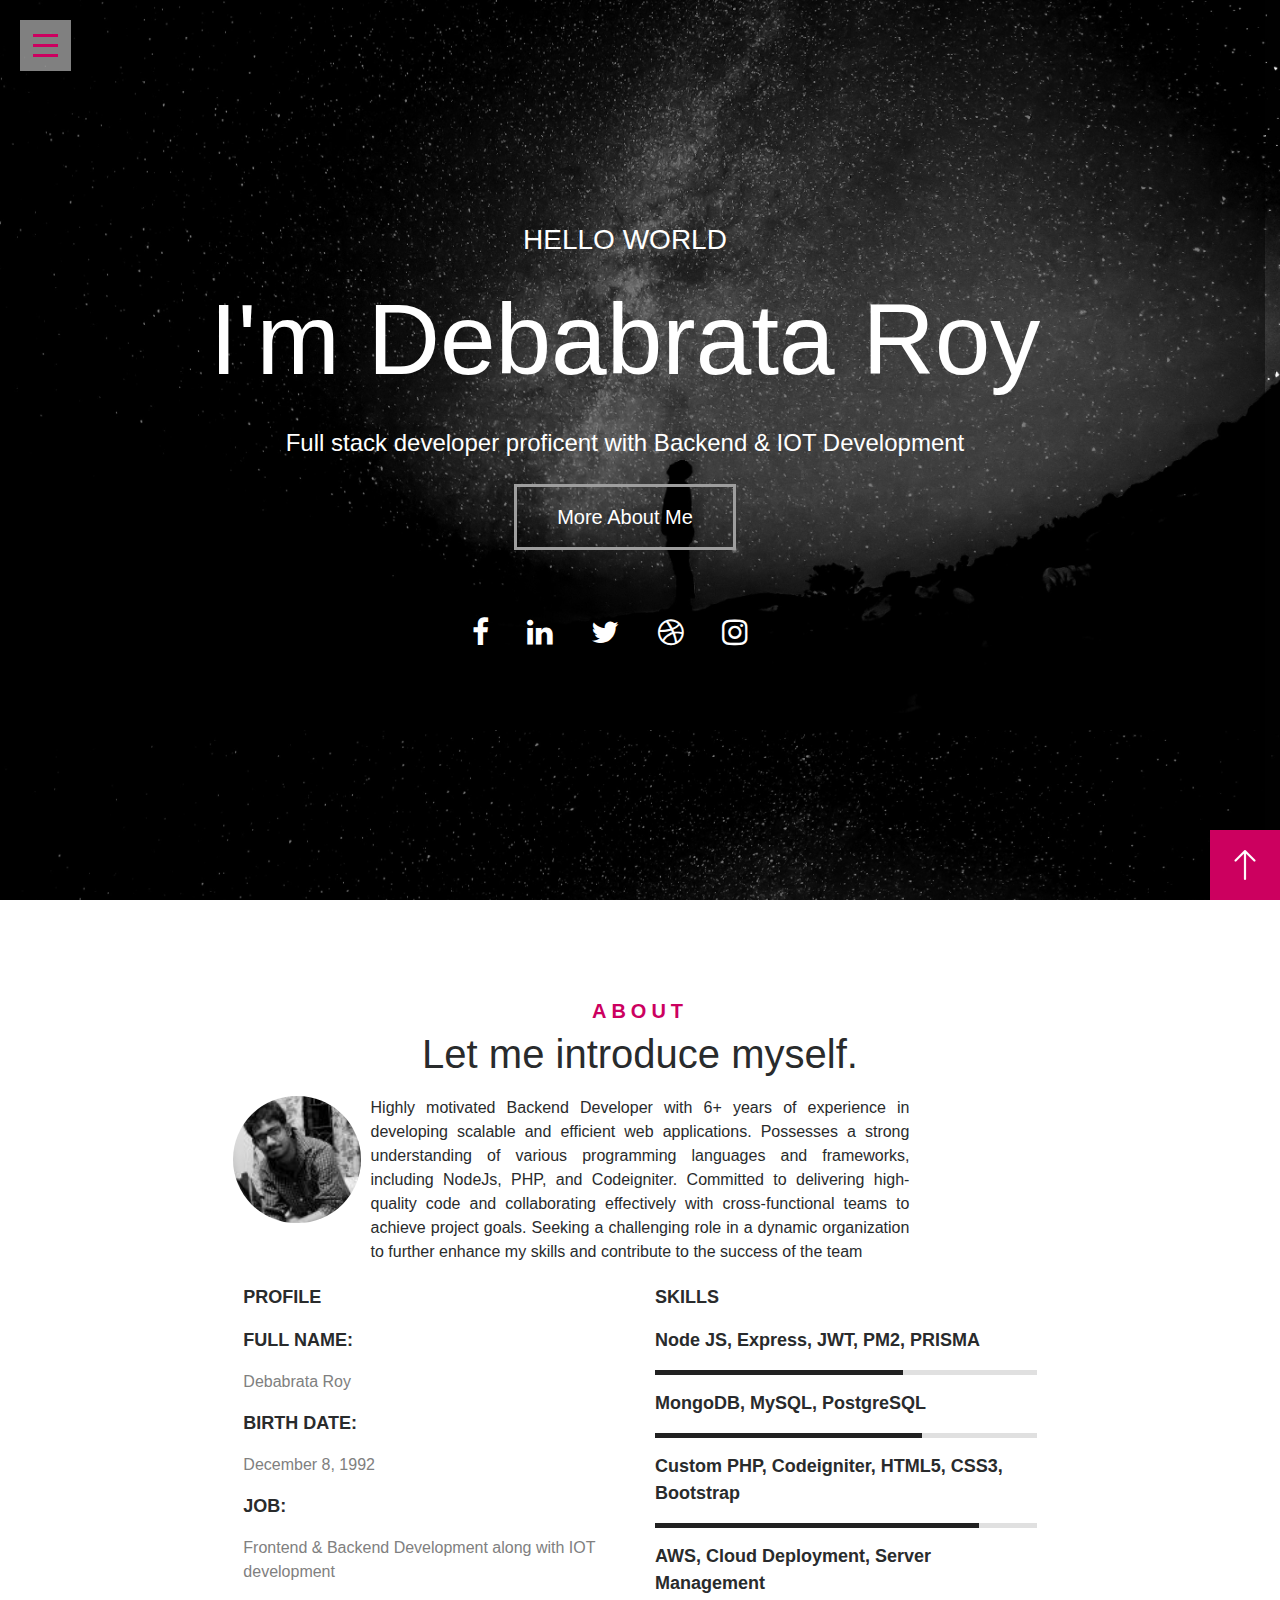
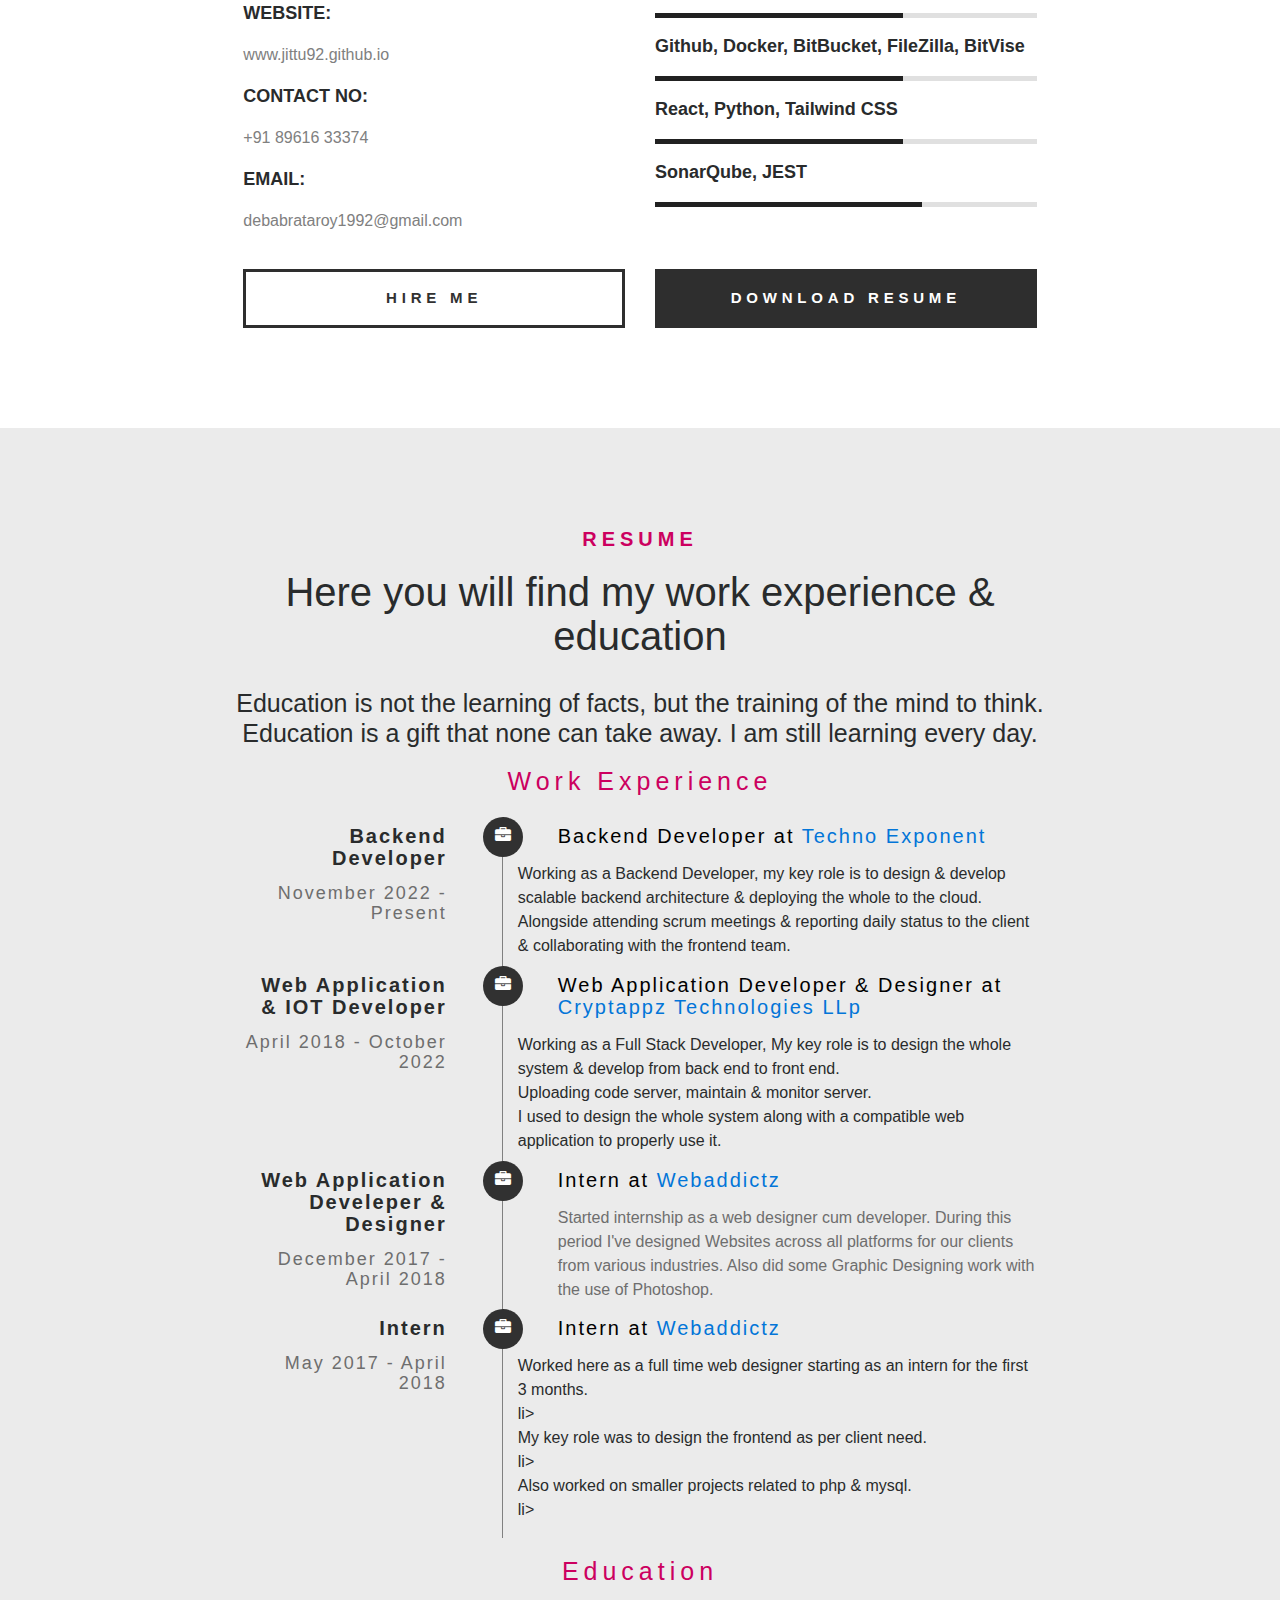
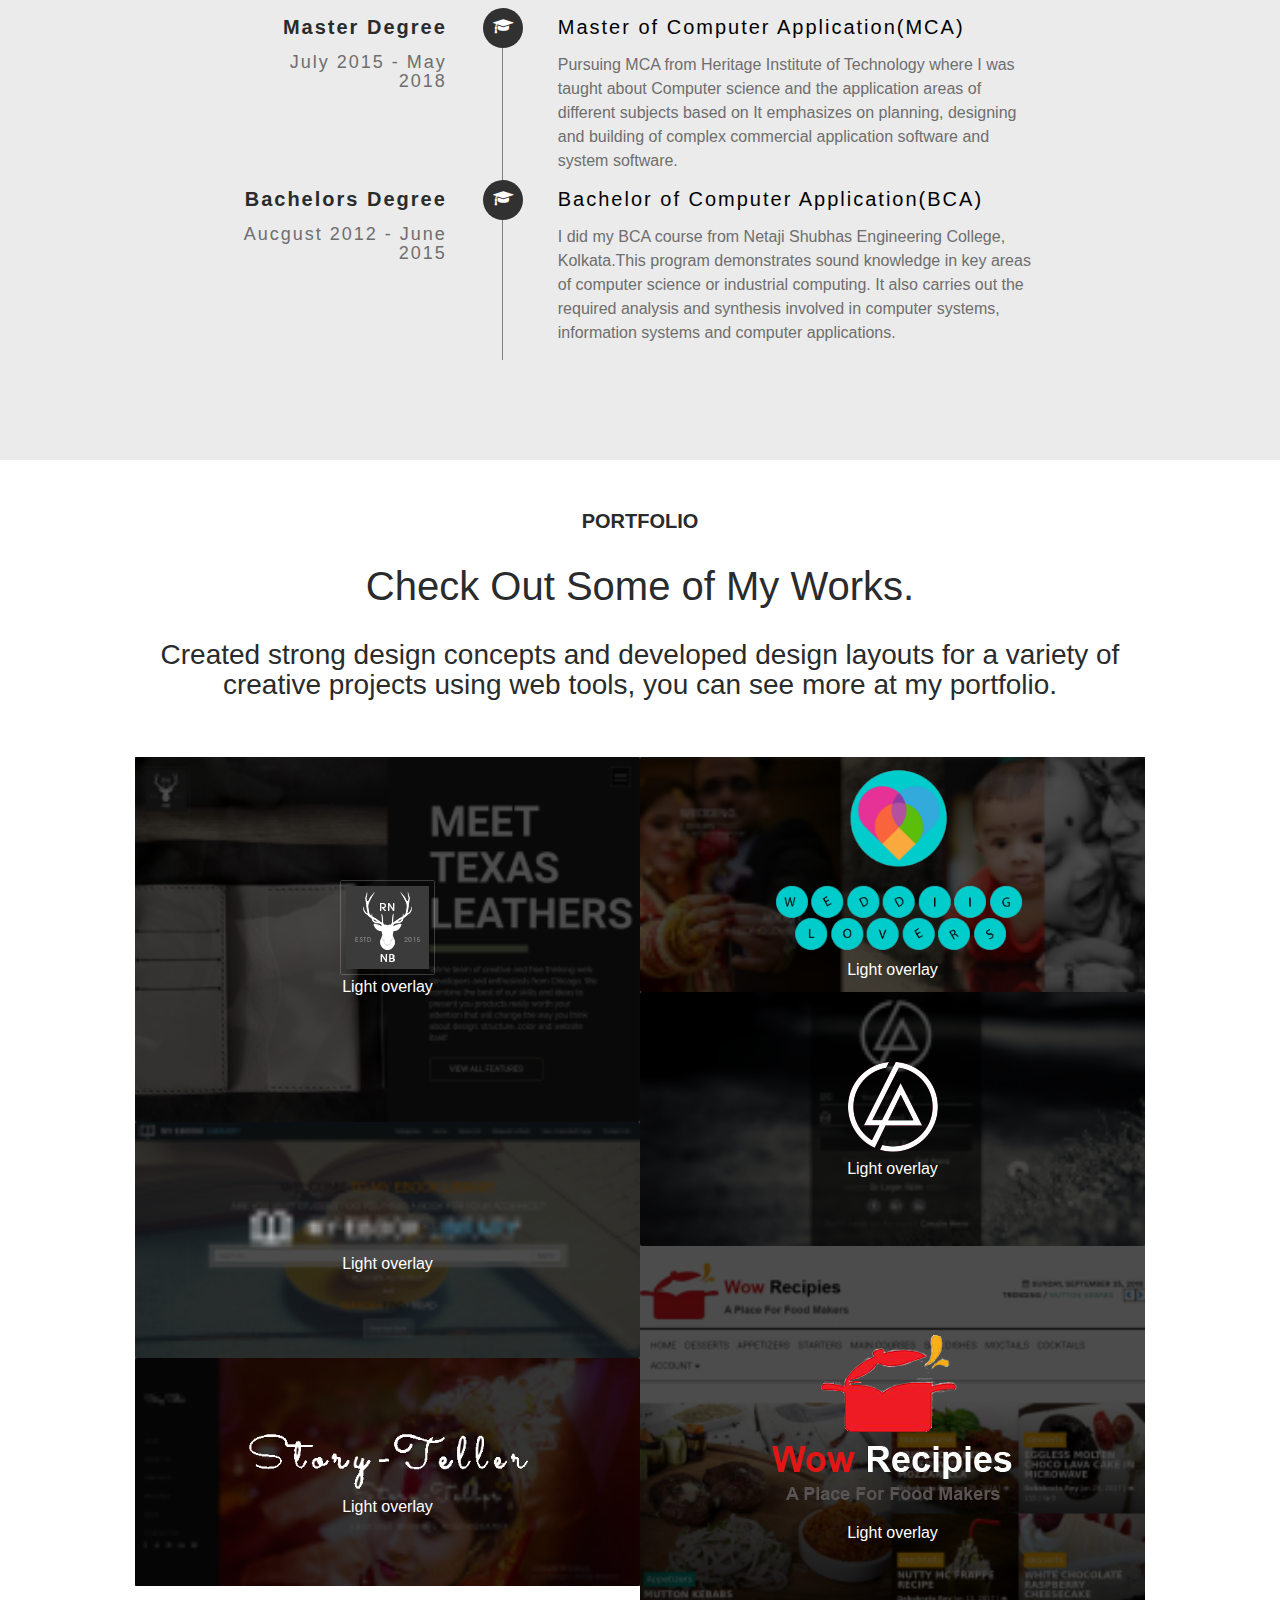
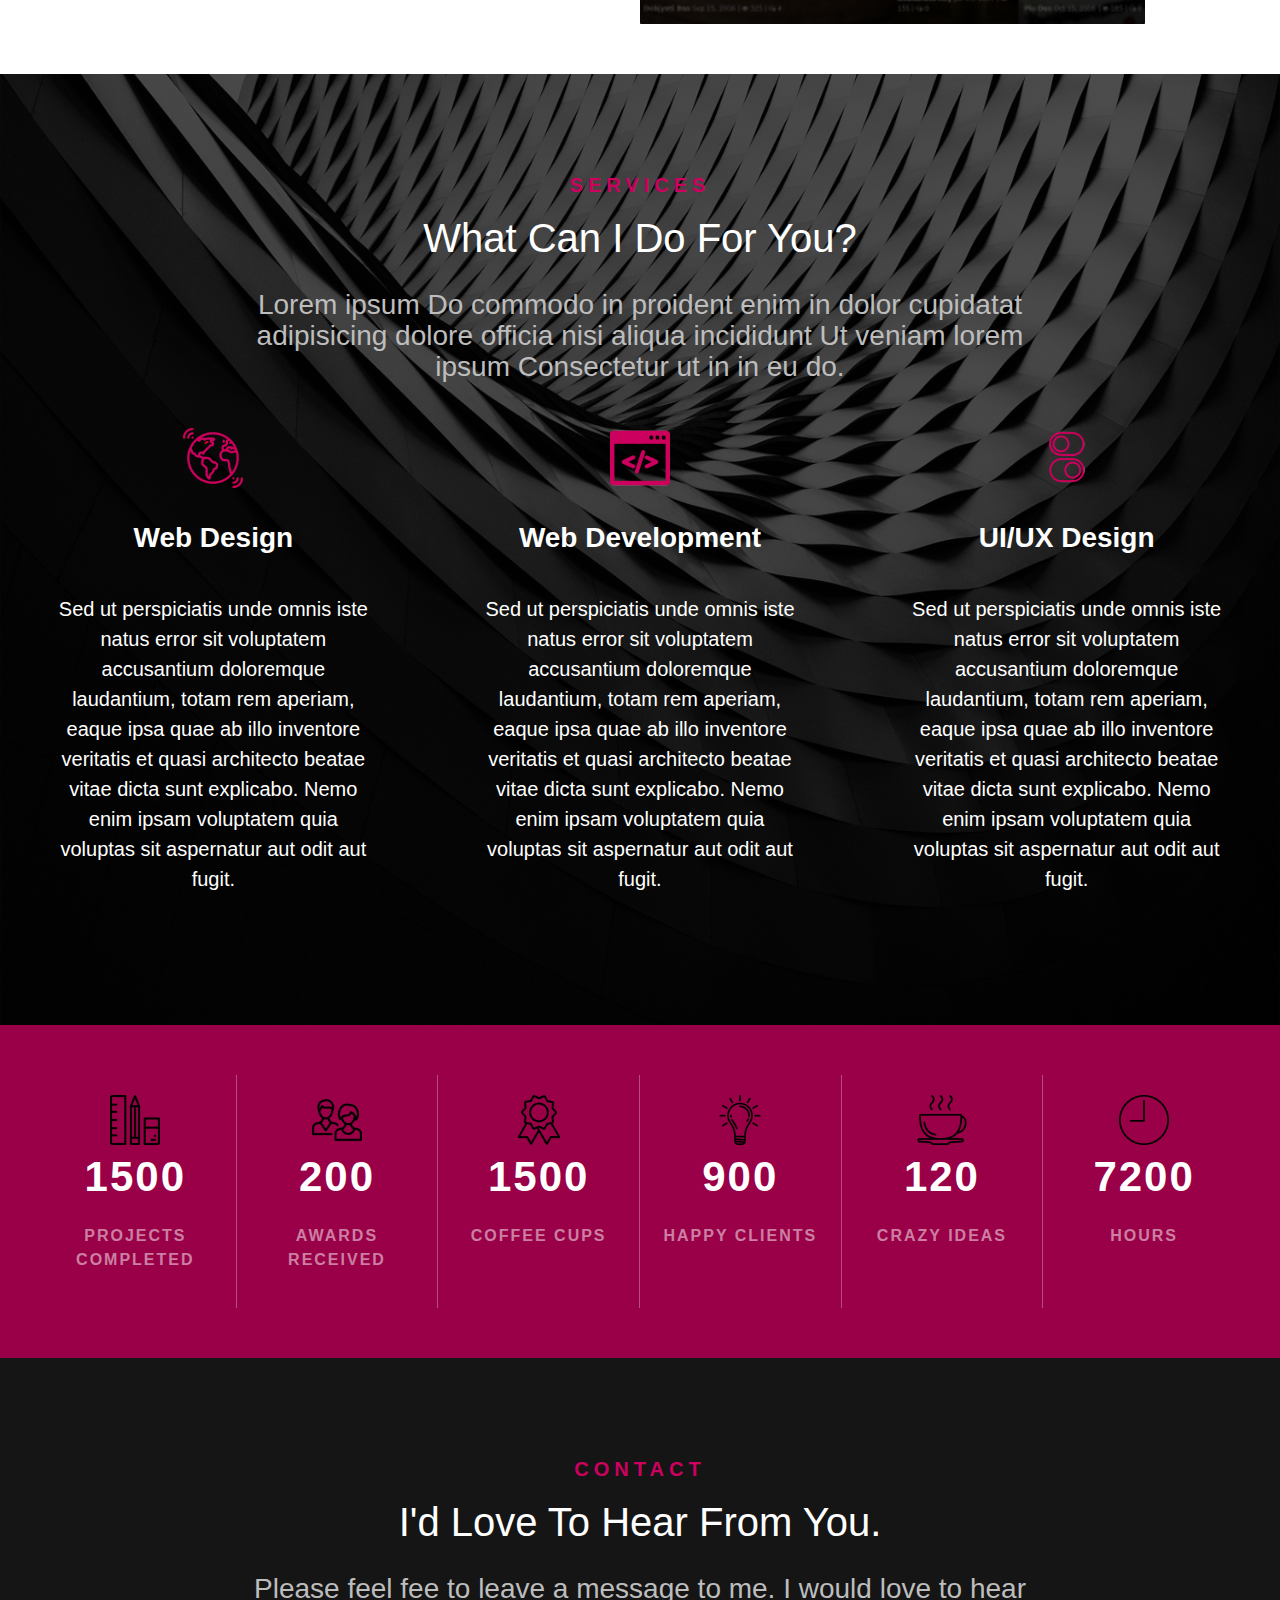
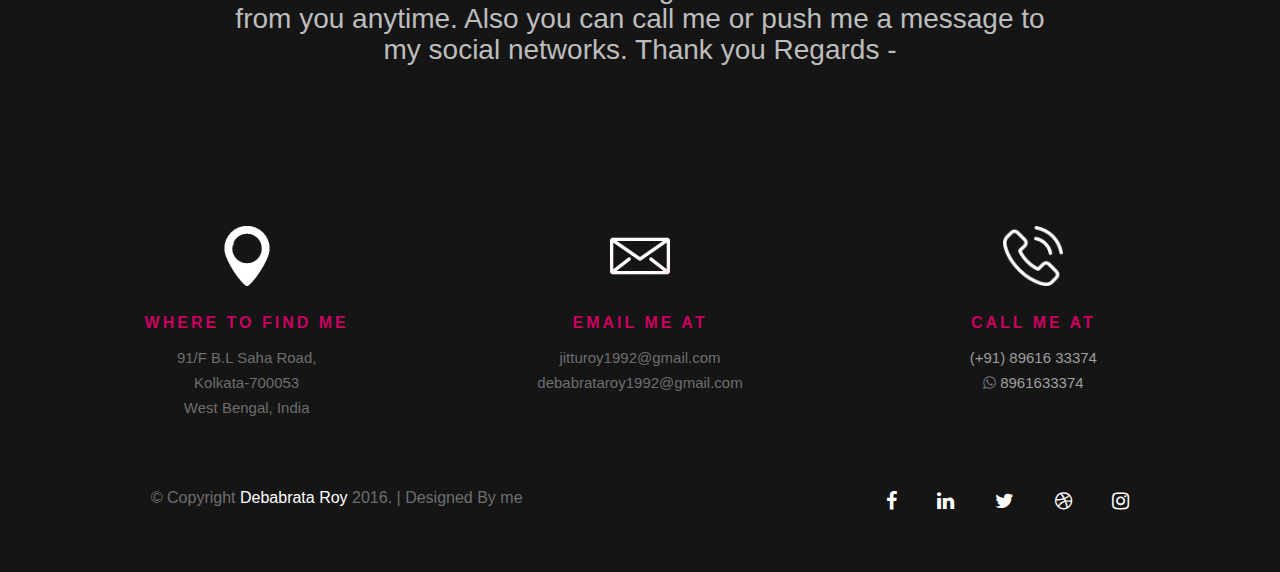
==== commit 406fa61b: "debug" ====
--- a/index.html
+++ b/index.html
@@ -519,18 +519,34 @@
                     <p class="h2">Work Experience</p>
                     <div class="row">
                         <div class="col-sm-4">
-                            <h4>Web Application & IOT Developer</h4>
-                            <h5>April 2018 - October 2022</h5>
-                        </div>
-                        <div class="col-sm-4">
-                            <h4>Web Application Develeper & Designer</h4>
-                            <h5>December 2017 - April 2018</h5>
+                            <h4>Backend Developer</h4>
+                            <h5>November 2022 - Present</h5>
                         </div>
                         <div class="col-sm-8">
                             <i class="fa fa-briefcase resumeIcon"></i>
                             <div class="smallScreenHiddenHeading">
-                                <h4>Intern</h4>
-                                <h5>May 2017 - December 2017/h5>
+                                <h4>Backend Developer</h4>
+                                <h5>November 2022 - Present</h5>
+                            </div>
+                            <h5>Backend Developer at <a href="https://www.technoexponent.com" target="_blank">Techno Exponent</a></h5>
+                            <ul>
+                                <li>Working as a Backend Developer, my key role is to design & develop scalable backend
+                                    architecture & deploying the whole to the cloud.</li>
+                                <li>Alongside attending scrum meetings & reporting daily status to the client &
+                                    collaborating with the frontend team.</li>
+                            </ul>
+                        </div>
+                    </div>
+                    <div class="row">
+                        <div class="col-sm-4">
+                            <h4>Web Application & IOT Developer</h4>
+                            <h5>April 2018 - October 2022</h5>
+                        </div>
+                        <div class="col-sm-8">
+                            <i class="fa fa-briefcase resumeIcon"></i>
+                            <div class="smallScreenHiddenHeading">
+                                <h4>Web Application & IOT Developer</h4>
+                                <h5>April 2018 - October 2022</h5>
                             </div>
                             <h5>Web Application Developer & Designer at <a href="http://www.cryptappz.com/" target="_blank">Cryptappz Technologies LLp</a></h5>
                             <ul>
@@ -545,6 +561,21 @@
                     </div>
                     <div class="row">
                         <div class="col-sm-4">
+                            <h4>Web Application Develeper & Designer</h4>
+                            <h5>December 2017 - April 2018</h5>
+                        </div>
+                        <div class="col-sm-8">
+                            <i class="fa fa-briefcase resumeIcon"></i>
+                            <div class="smallScreenHiddenHeading">
+                                <h4>Web Application Develeper & Designer</h4>
+                                <h5>December 2017 - April 2018</h5>
+                            </div>
+                            <h5>Intern at <a href="http://www.webaddictz.in/" target="_blank">Webaddictz</a></h5>
+                            <p>Started internship as a web designer cum developer. During this period I've designed Websites across all platforms for our clients from various industries. Also did some Graphic Designing work with the use of Photoshop.</p>
+                        </div>
+                    </div>
+                    <div class="row">
+                        <div class="col-sm-4">
                             <h4>Intern</h4>
                             <h5>May 2017 - April 2018</h5>
                         </div>
@@ -555,37 +586,12 @@
                                 <h5>May 2017 - Present</h5>
                             </div>
                             <h5>Intern at <a href="http://www.webaddictz.in/" target="_blank">Webaddictz</a></h5>
-                            <p>Started internship as a web designer cum developer. During this period I've designed Websites across all platforms for our clients from various industries. Also did some Graphic Designing work with the use of Photoshop.</p>
-                        </div>
-                    </div>
-                    <div class="row">
-                        <div class="col-sm-4">
-                            <h4>Freelance</h4>
-                            <h5>2015 - Present</h5>
-                        </div>
-                        <div class="col-sm-8">
-                            <i class="fa fa-briefcase resumeIcon"></i>
-                            <div class="smallScreenHiddenHeading">
-                                <h4>Freelance</h4>
-                                <h5>2015 - Present</h5>
-                            </div>
-                            <h5>Front End Developer at <a href="https://upwork.com">www.upwork.com</a></h5>
-                            <p>I did my BCA course from Netaji Shubhas Engineering College, Kolkata.This program demonstrates sound knowledge in key areas of computer science or industrial computing. It also carries out the required analysis and synthesis involved in computer systems, information systems and computer applications.</p>
-                        </div>
-                    </div>
-                    <div class="row">
-                        <div class="col-sm-4">
-                            <h4>Freelance</h4>
-                            <h5>2015 - Present</h5>
-                        </div>
-                        <div class="col-sm-8">
-                            <i class="fa fa-briefcase resumeIcon"></i>
-                            <div class="smallScreenHiddenHeading">
-                                <h4>Freelance</h4>
-                                <h5>2015 - Present</h5>
-                            </div>
-                            <h5>Back End Developer at <a href="https://upwork.com">www.upwork.com</a></h5>
-                            <p>Well it's a freelance work.Though i have interest in both web design & development from an early age, but 3 years ago I came to know about this technology. Since then I've been learning & practicing on back end development. S </p>
+                            <ul>
+                                <li>Worked here as a full time web designer starting as an intern for the first 3 months.</li>li>
+                                <li>My key role was to design the frontend as per client need.</li>li>
+                                <li>Also worked on smaller projects related to php & mysql.</li>li>
+                            </ul>
+
                         </div>
                     </div>
                 </div>
@@ -594,7 +600,7 @@
                     <div class="row">
                         <div class="col-sm-4">
                             <h4>Master Degree</h4>
-                            <h5>July 2015 - Present</h5>
+                            <h5>July 2015 - May 2018</h5>
                         </div>
                         <div class="col-sm-8">
                             <i class="fa fa-graduation-cap resumeIcon"></i>
@@ -609,7 +615,7 @@
                     <div class="row">
                         <div class="col-sm-4">
                             <h4>Bachelors Degree</h4>
-                            <h5>July 2012 - June 2015</h5>
+                            <h5>Aucgust 2012 - June 2015</h5>
                         </div>
                         <div class="col-sm-8">
                             <i class="fa fa-graduation-cap resumeIcon"></i>
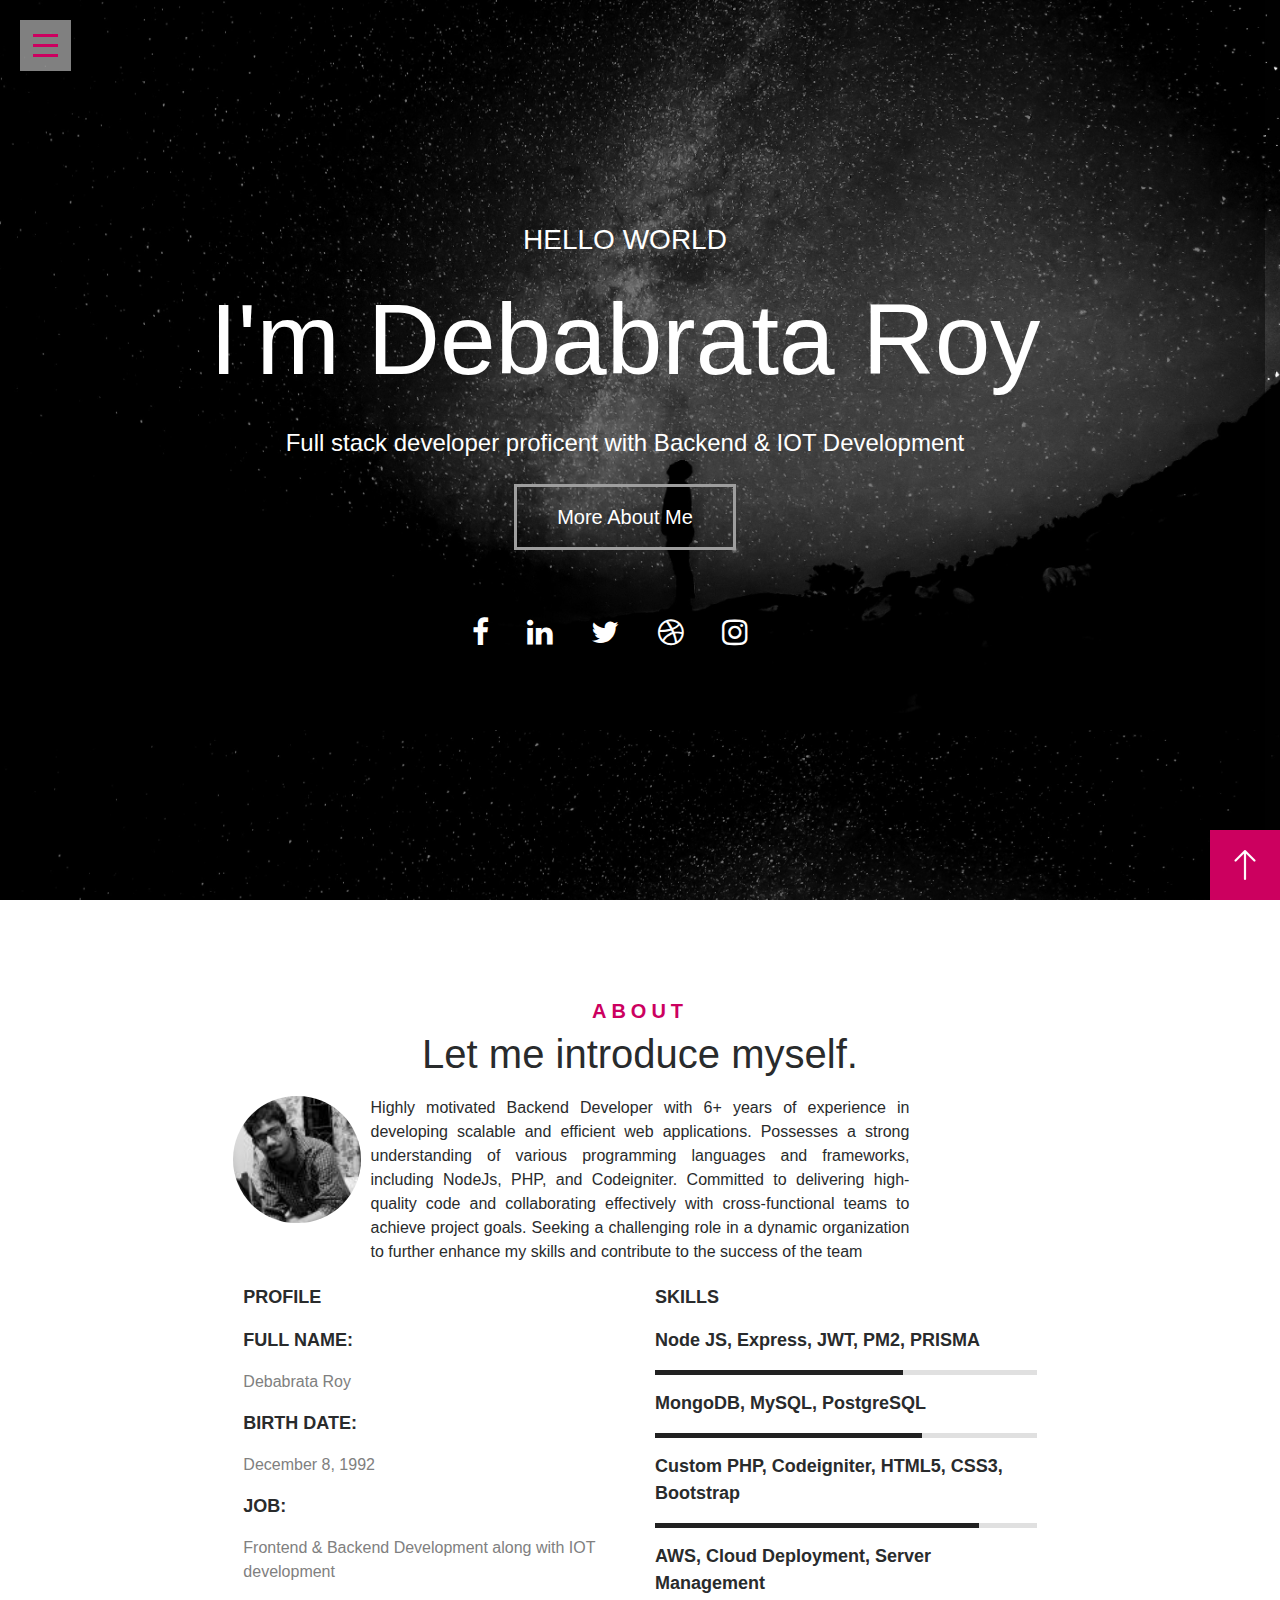
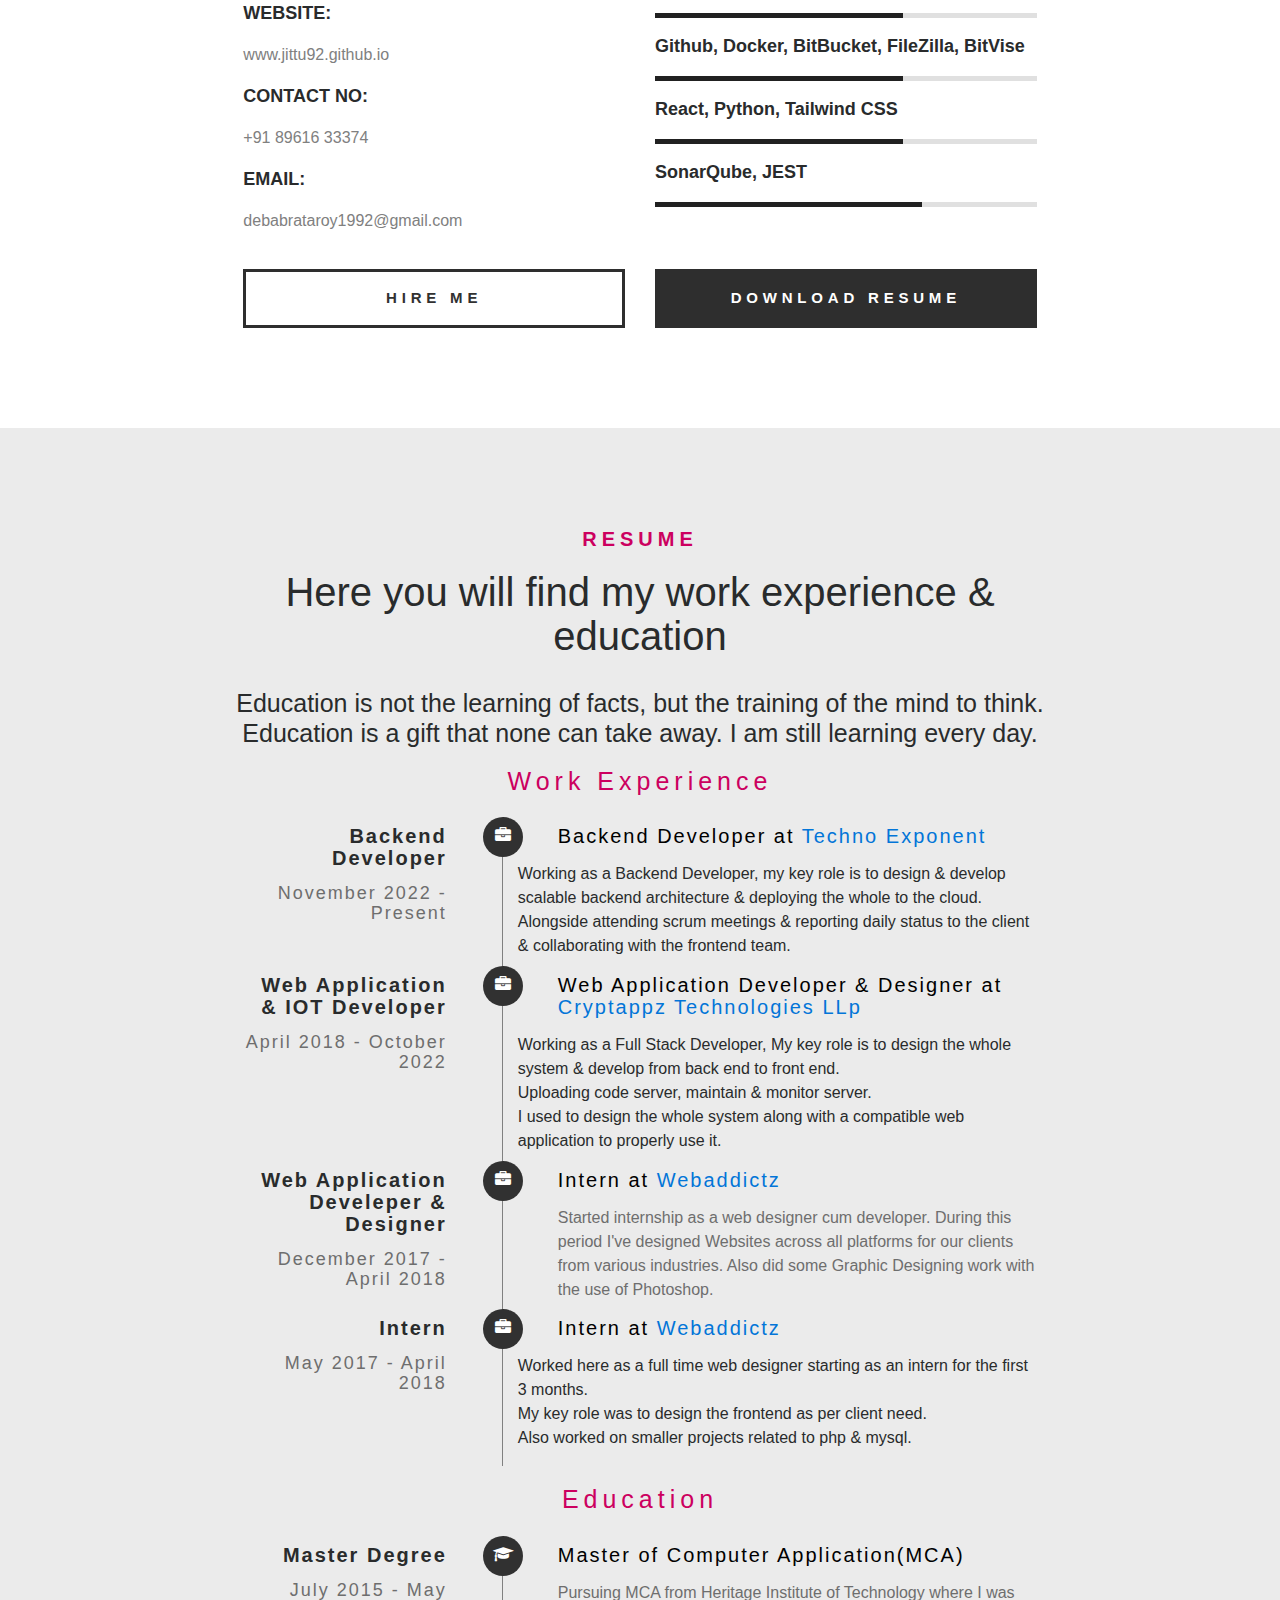
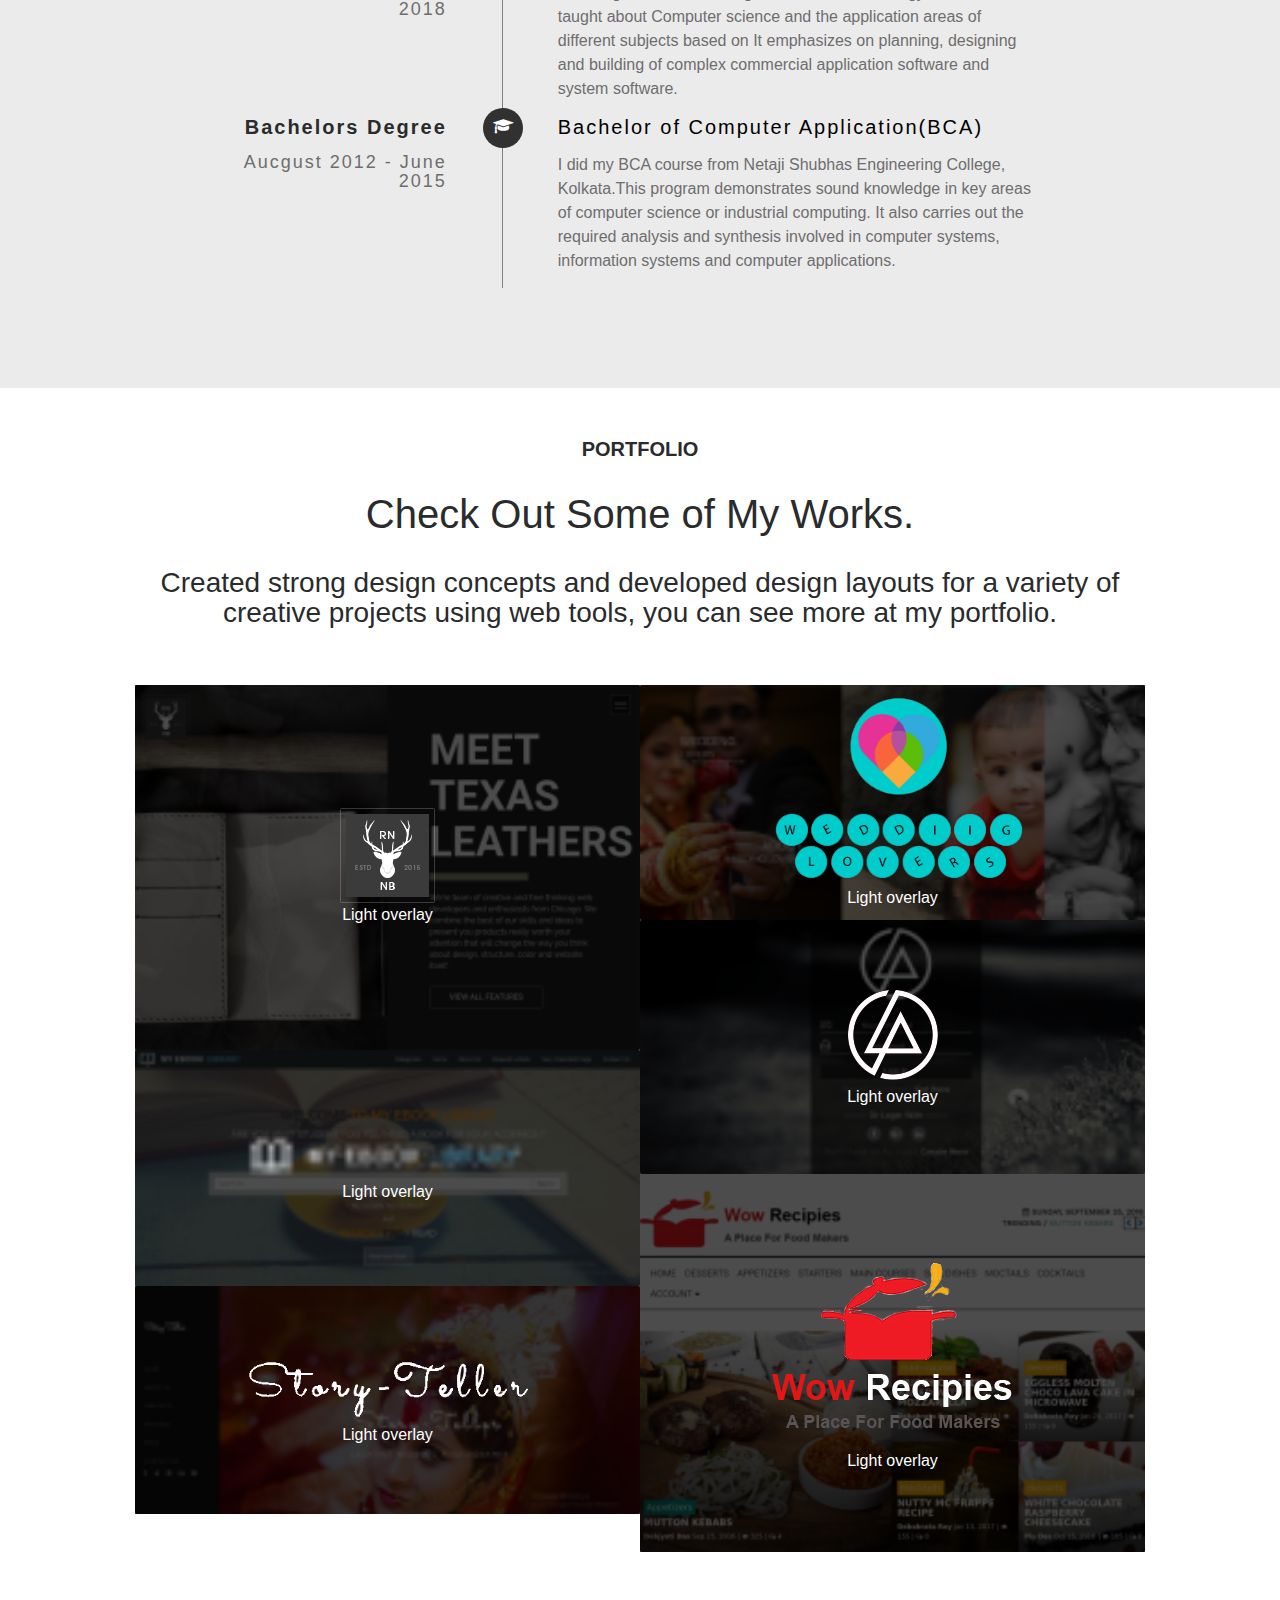
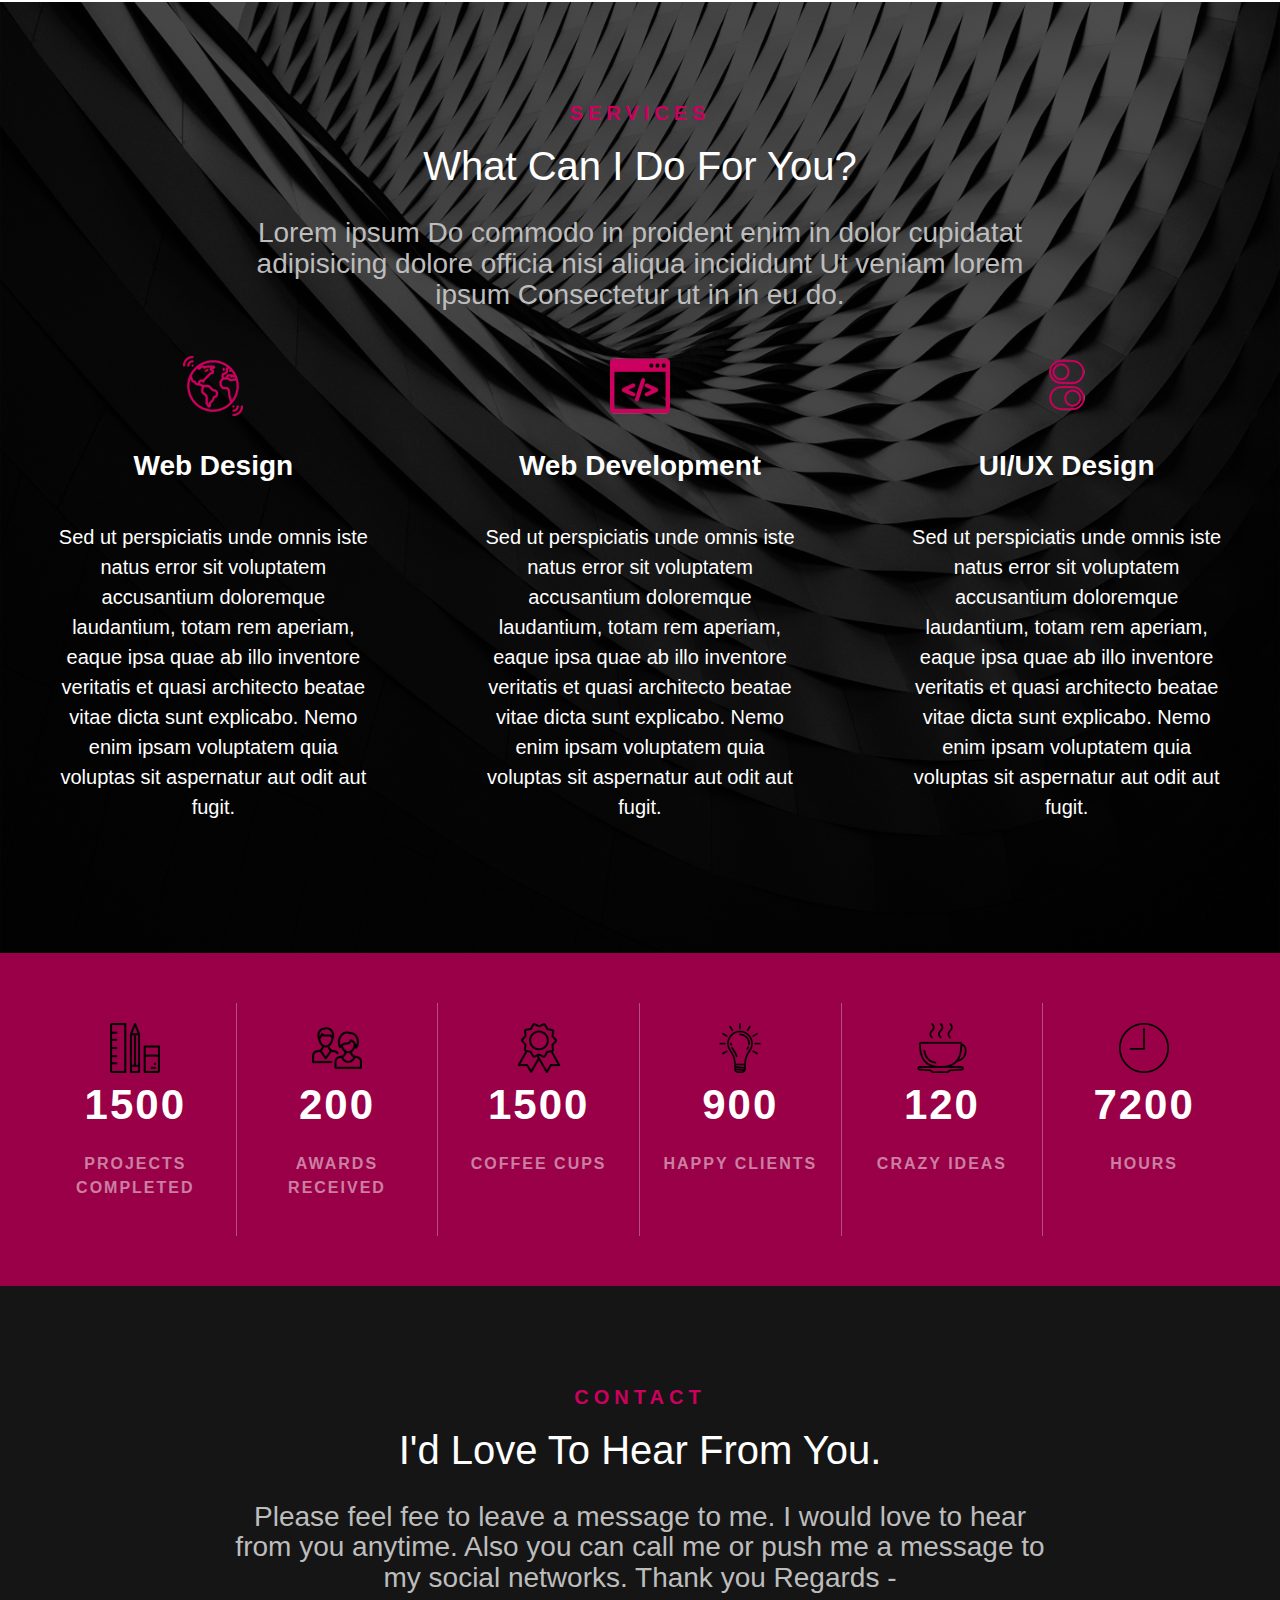
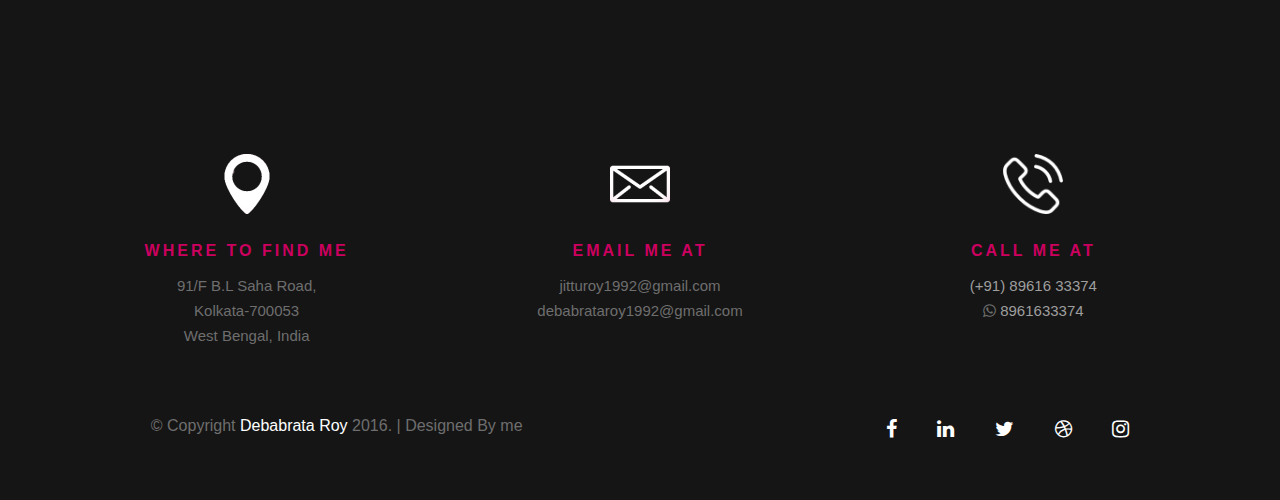
==== commit d27e84da: "debug" ====
--- a/index.html
+++ b/index.html
@@ -587,9 +587,9 @@
                             </div>
                             <h5>Intern at <a href="http://www.webaddictz.in/" target="_blank">Webaddictz</a></h5>
                             <ul>
-                                <li>Worked here as a full time web designer starting as an intern for the first 3 months.</li>li>
-                                <li>My key role was to design the frontend as per client need.</li>li>
-                                <li>Also worked on smaller projects related to php & mysql.</li>li>
+                                <li>Worked here as a full time web designer starting as an intern for the first 3 months.</li>
+                                <li>My key role was to design the frontend as per client need.</li>
+                                <li>Also worked on smaller projects related to php & mysql.</li>
                             </ul>
 
                         </div>
@@ -862,7 +862,7 @@
                     <br>
                     <p class="firstp">CALL ME AT</p>
                     <p class="nextp"><a href="tel:+918961633374" class="grey-text">(+91) 89616 33374</a>
-                        <br><i class="fa fa-whatsapp"></i> <a href="https://api.whatsapp.com/send?phone=+918961633374" class="grey-text">8961633374</a>
+                        <br><i class="fa fa-whatsapp"></i> <a href="https://wa.me/+918961633374" class="grey-text">8961633374</a>
                     </p>
                 </div>
             </div>
@@ -876,19 +876,19 @@
             </div>
             <div class="col-md-5">
                 <p class="footerSocial">
-                    <a href="#!">
+                    <a href="https://www.facebook.com/jittu92">
                         <i class="fa fa-facebook"></i>
                     </a>
-                    <a href="#!">
+                    <a href="https://www.linkedin.com/in/debabrata-roy-78b8b0b0/">
                         <i class="fa fa-linkedin"></i>
                     </a>
-                    <a href="#!">
+                    <a href="https://twitter.com/debabrata92">
                         <i class="fa fa-twitter"></i>
                     </a>
-                    <a href="#!">
+                    <a href="https://dribbble.com/debabrata92">
                         <i class="fa fa-dribbble"></i>
                     </a>
-                    <a href="#!">
+                    <a href="https://www.instagram.com/jittu1/">
                         <i class="fa fa-instagram"></i>
                     </a>
                 </p>
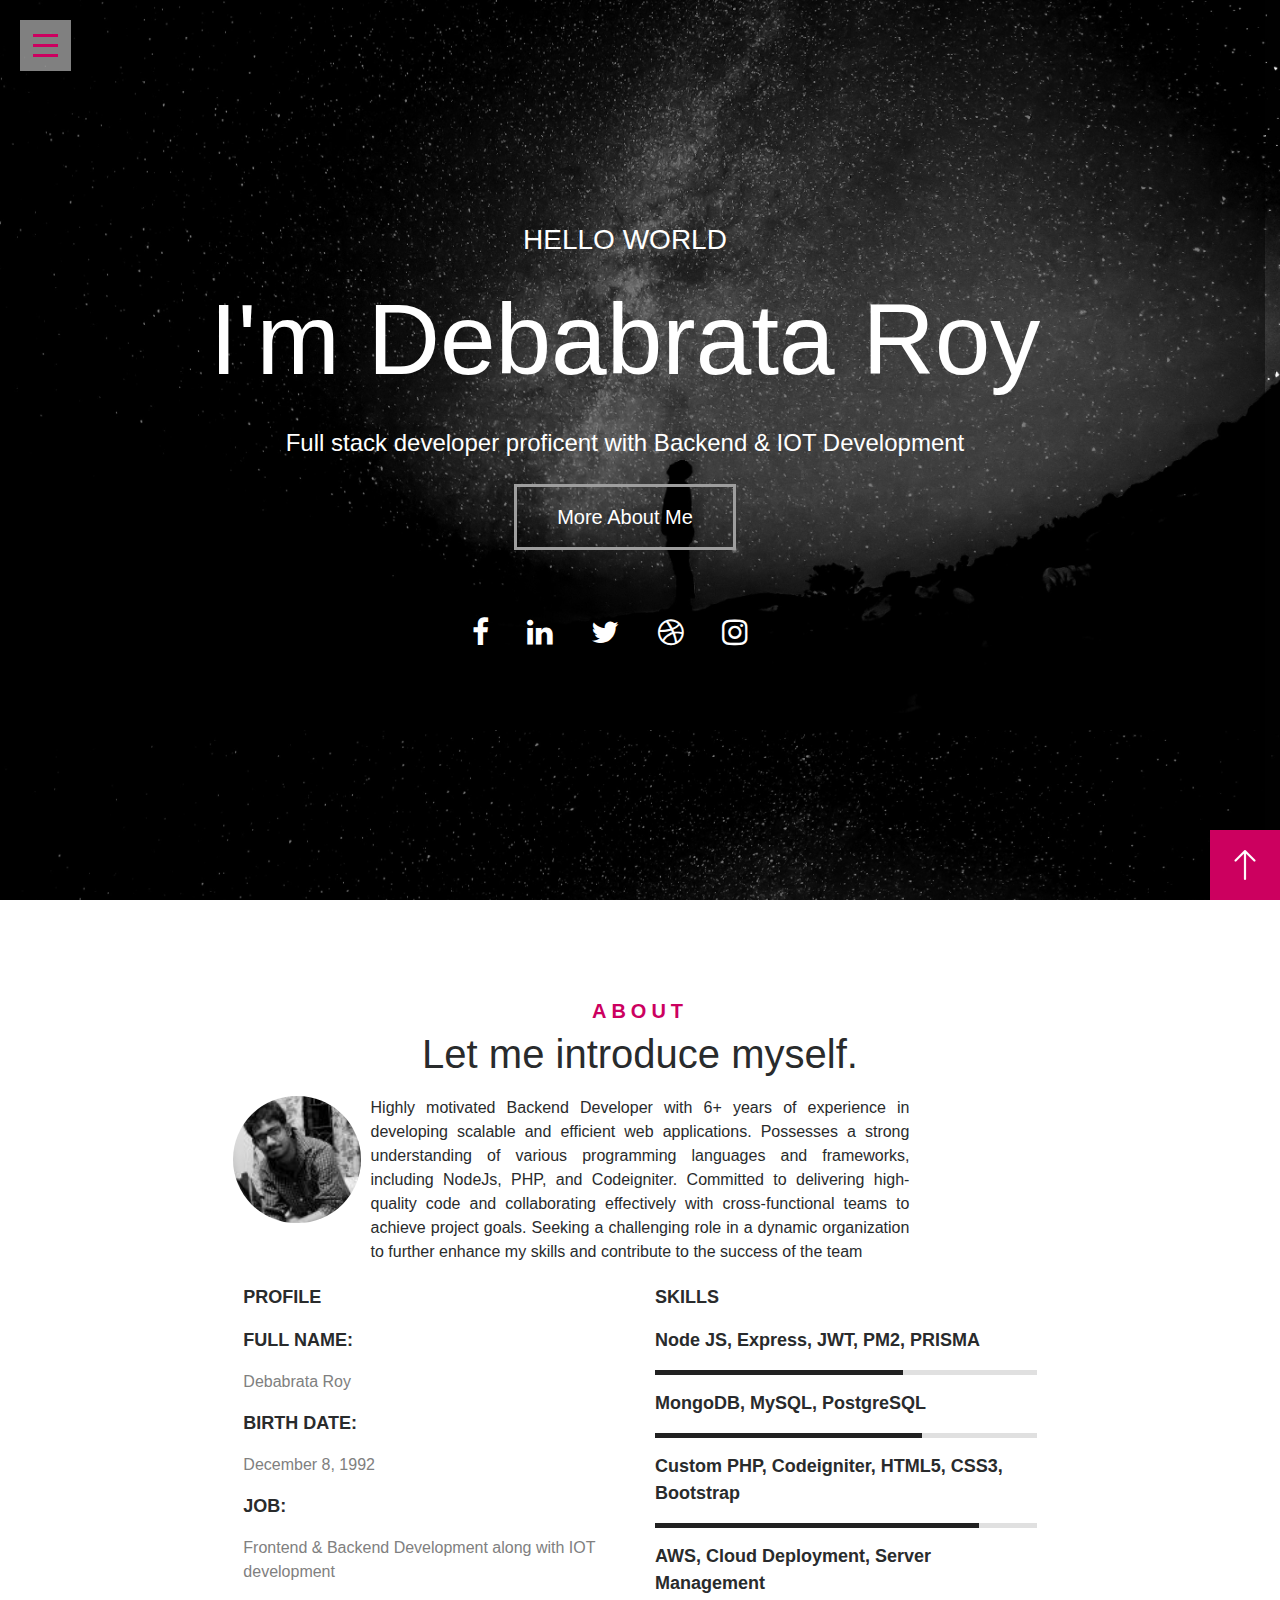
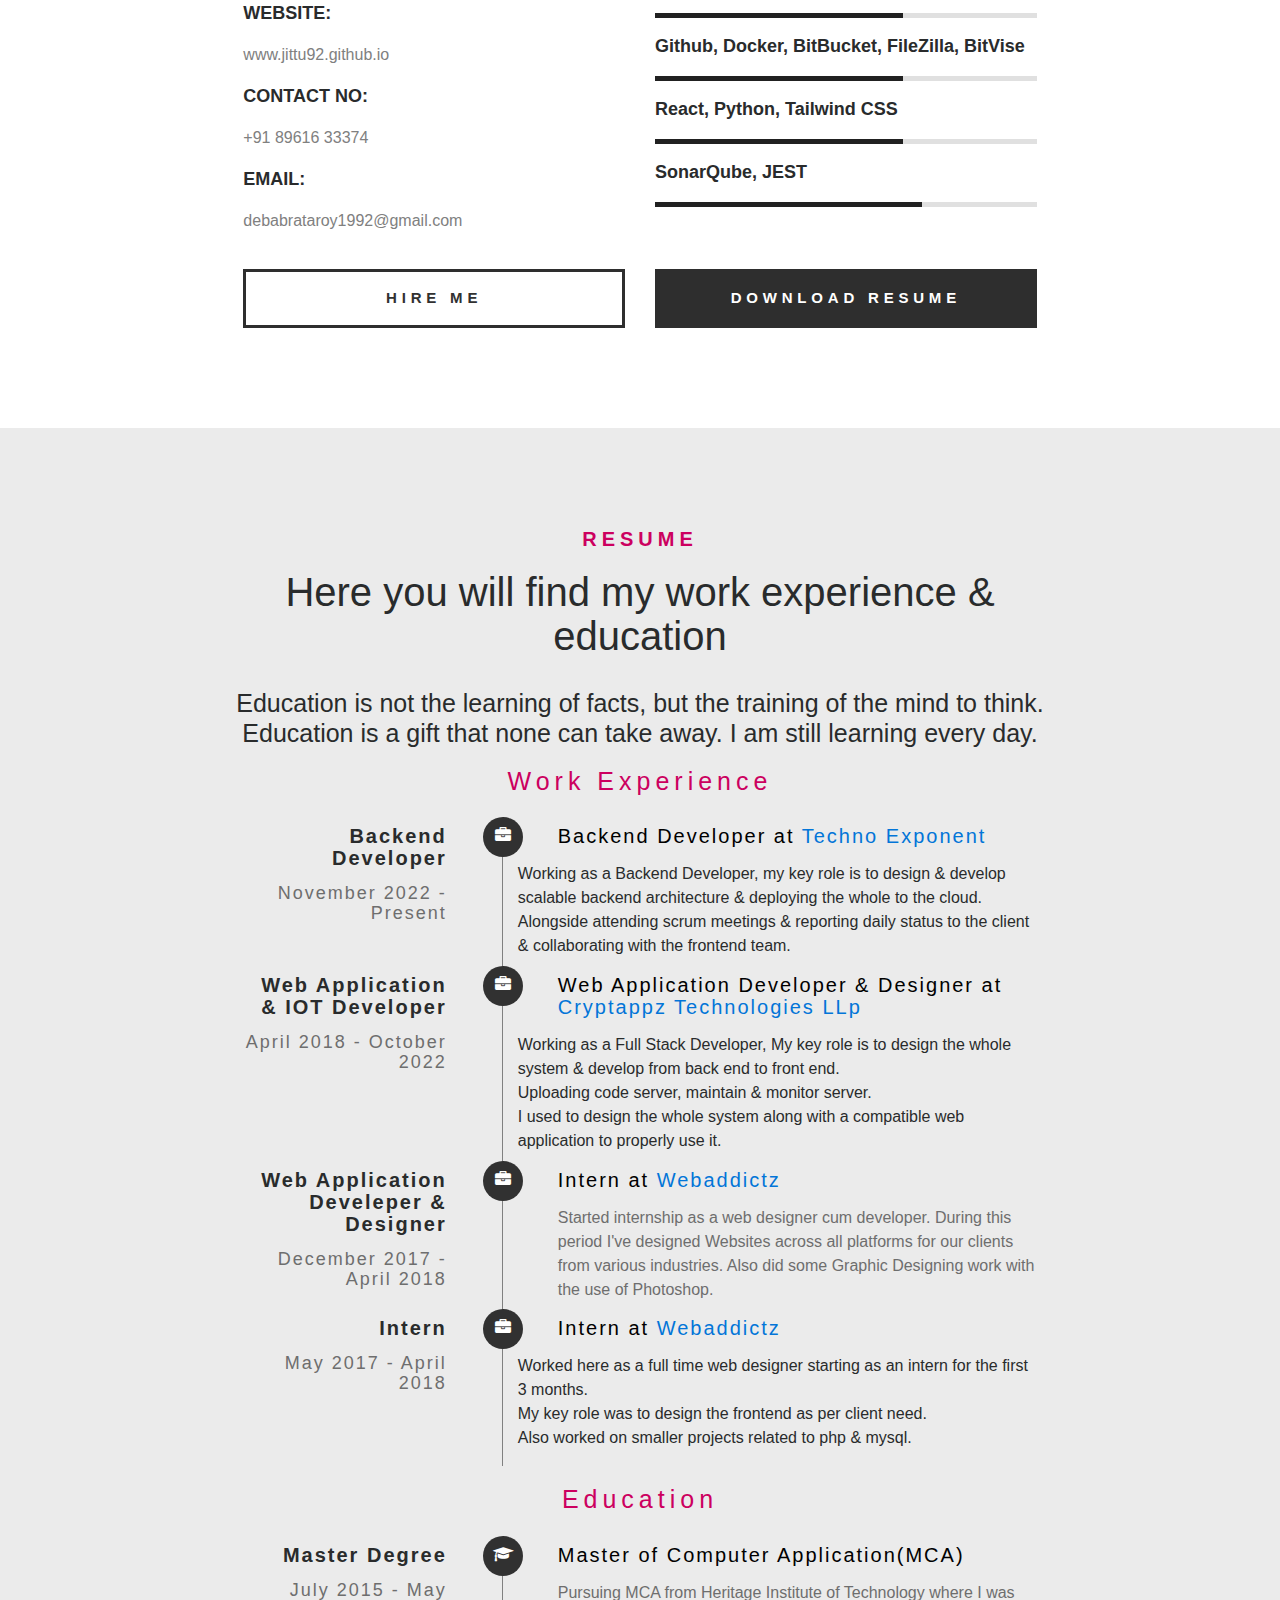
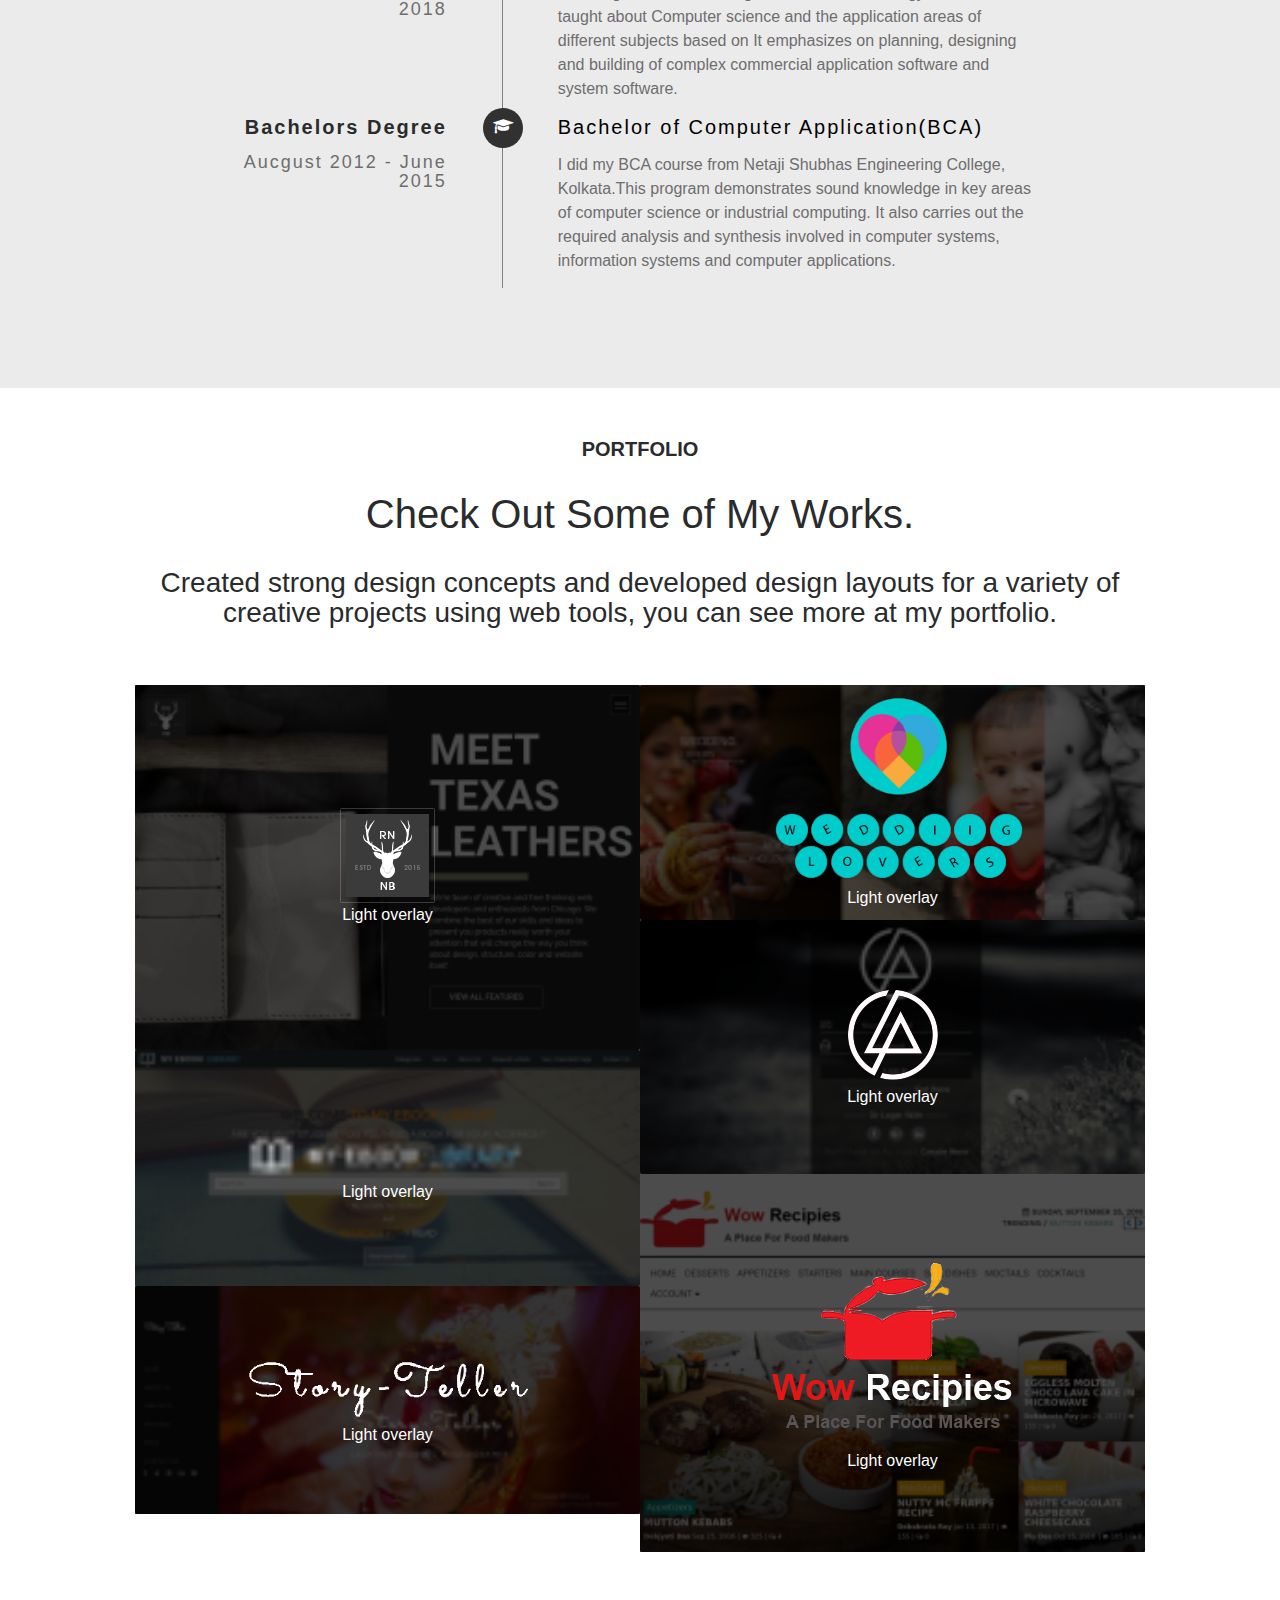
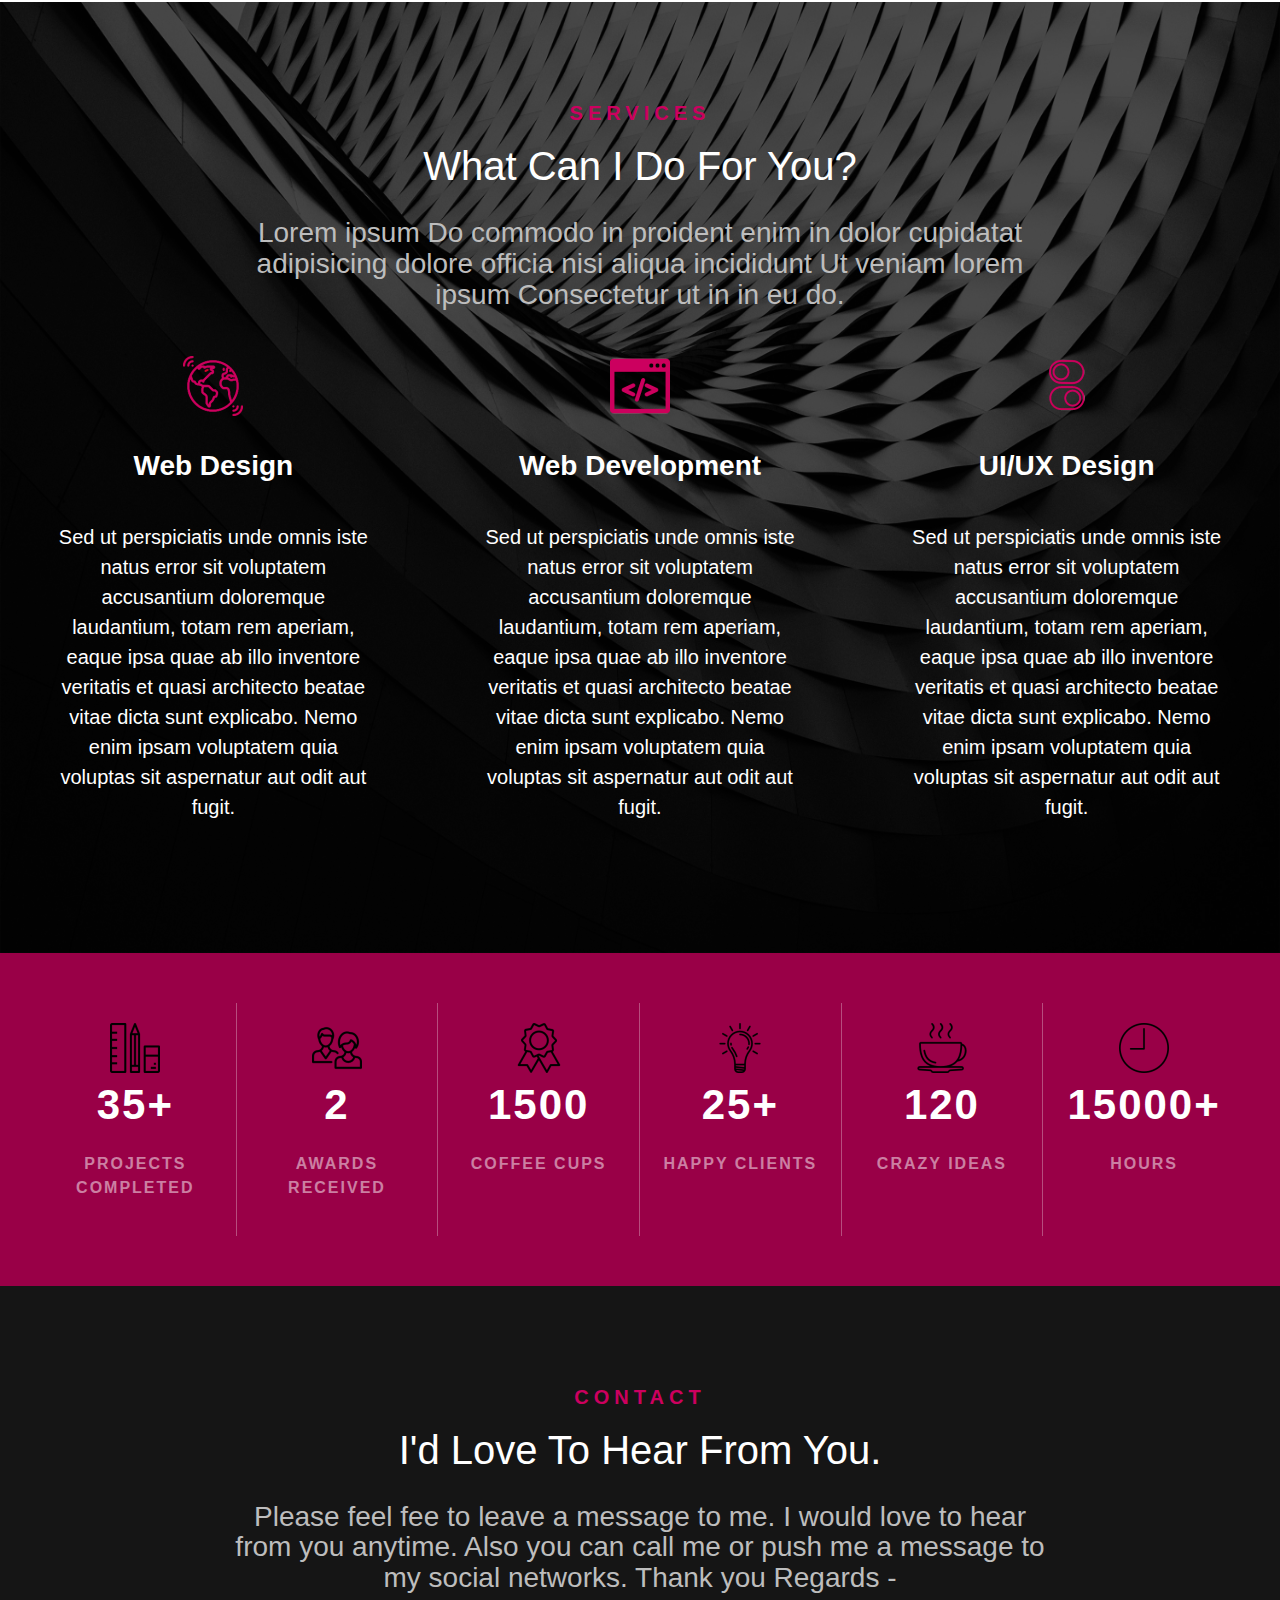
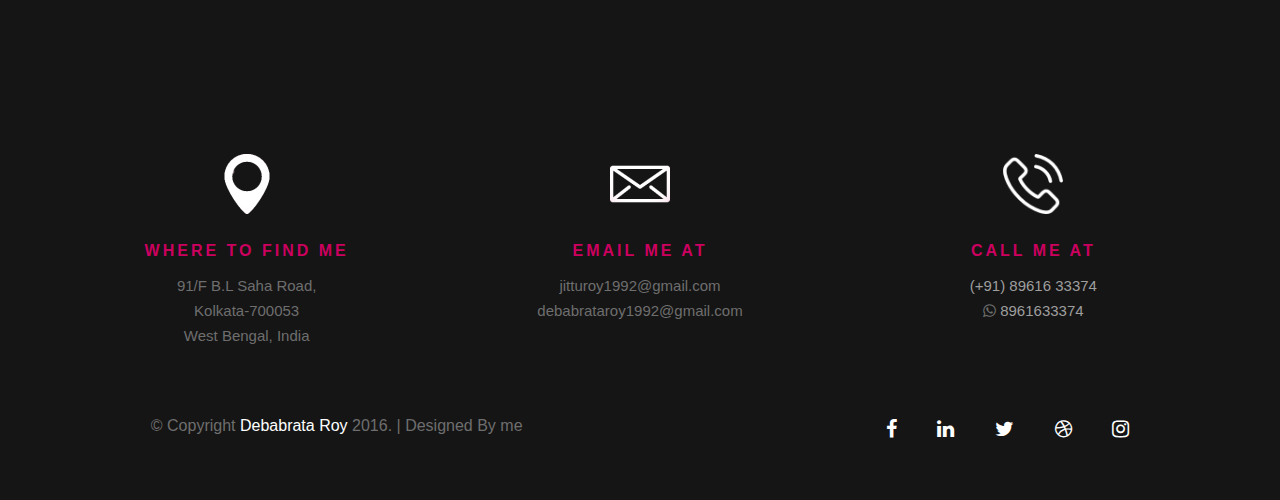
==== commit bacf0d22: "debug" ====
--- a/index.html
+++ b/index.html
@@ -750,14 +750,14 @@
                 <div class="col-lg-2 col-sm-4">
                     <div class="centerDiv">
                         <img src="img/pencil-box.png" class="extraIcon" />
-                        <p class="extraNums raleway">1500</p>
+                        <p class="extraNums raleway">35+</p>
                         <p class="extraDescription">PROJECTS COMPLETED</p>
                     </div>
                 </div>
                 <div class="col-lg-2 col-sm-4">
                     <div class="centerDiv">
                         <img src="img/users.png" class="extraIcon" />
-                        <p class="extraNums raleway">200</p>
+                        <p class="extraNums raleway">2</p>
                         <p class="extraDescription">AWARDS RECEIVED</p>
                     </div>
                 </div>
@@ -771,7 +771,7 @@
                 <div class="col-lg-2 col-sm-4">
                     <div class="centerDiv">
                         <img src="img/light-bulb.png" class="extraIcon" />
-                        <p class="extraNums raleway">900</p>
+                        <p class="extraNums raleway">25+</p>
                         <p class="extraDescription">HAPPY CLIENTS</p>
                     </div>
                 </div>
@@ -785,7 +785,7 @@
                 <div class="col-lg-2 col-sm-4">
                     <div class="centerDiv">
                         <img src="img/time.png" class="extraIcon" />
-                        <p class="extraNums raleway">7200</p>
+                        <p class="extraNums raleway">15000+</p>
                         <p class="extraDescription">HOURS</p>
                     </div>
                 </div>
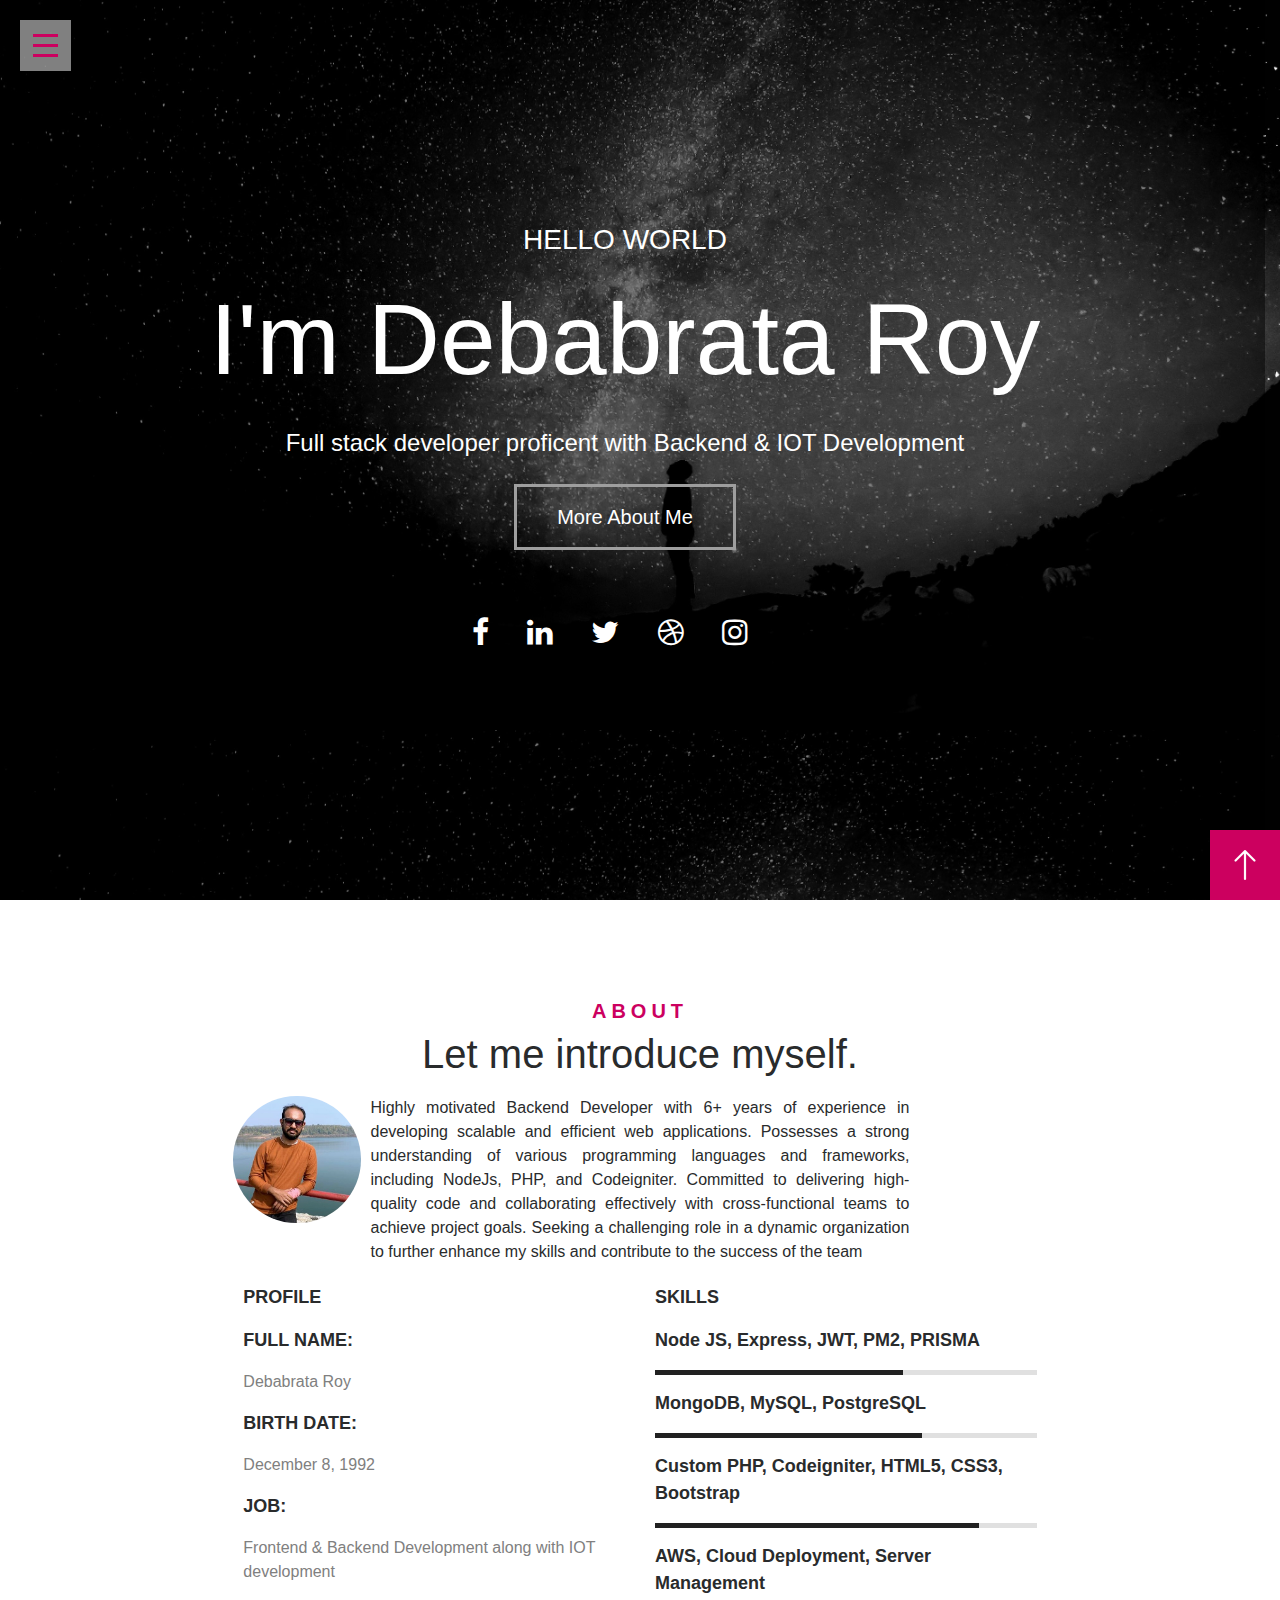
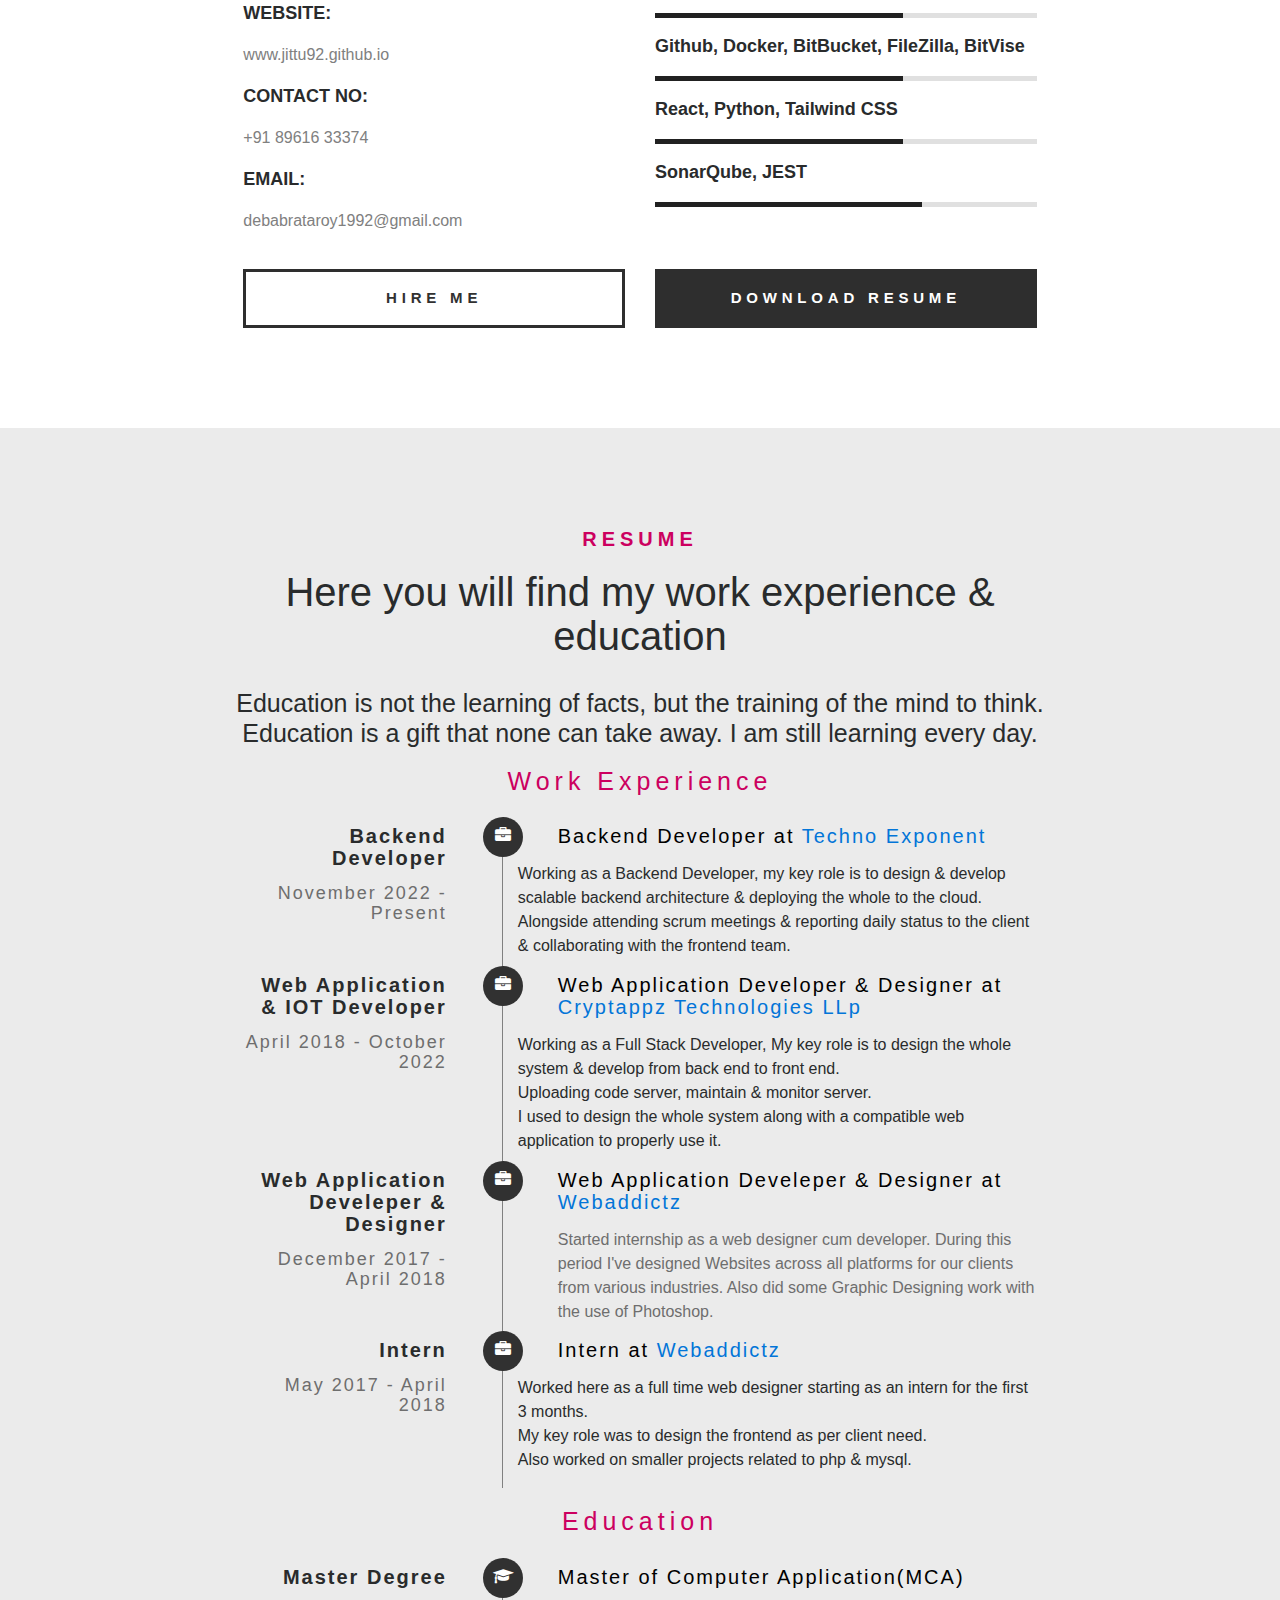
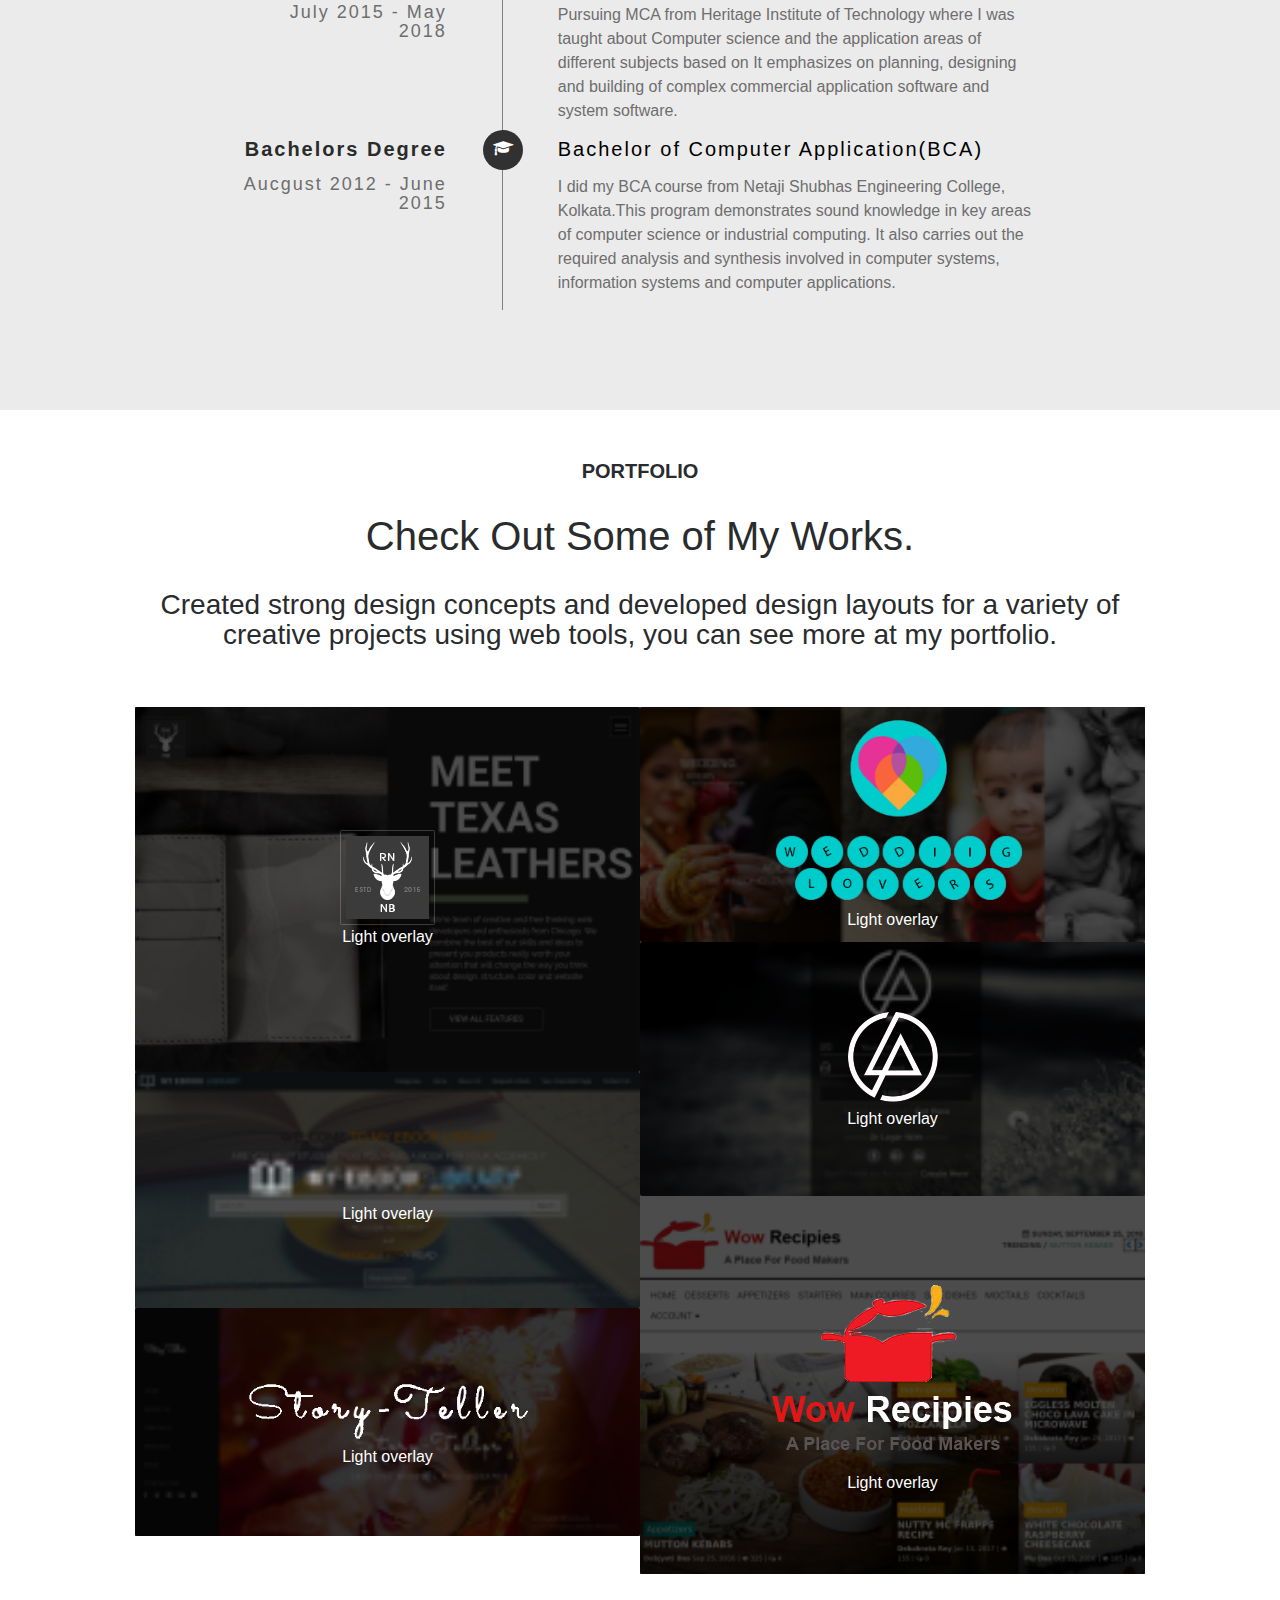
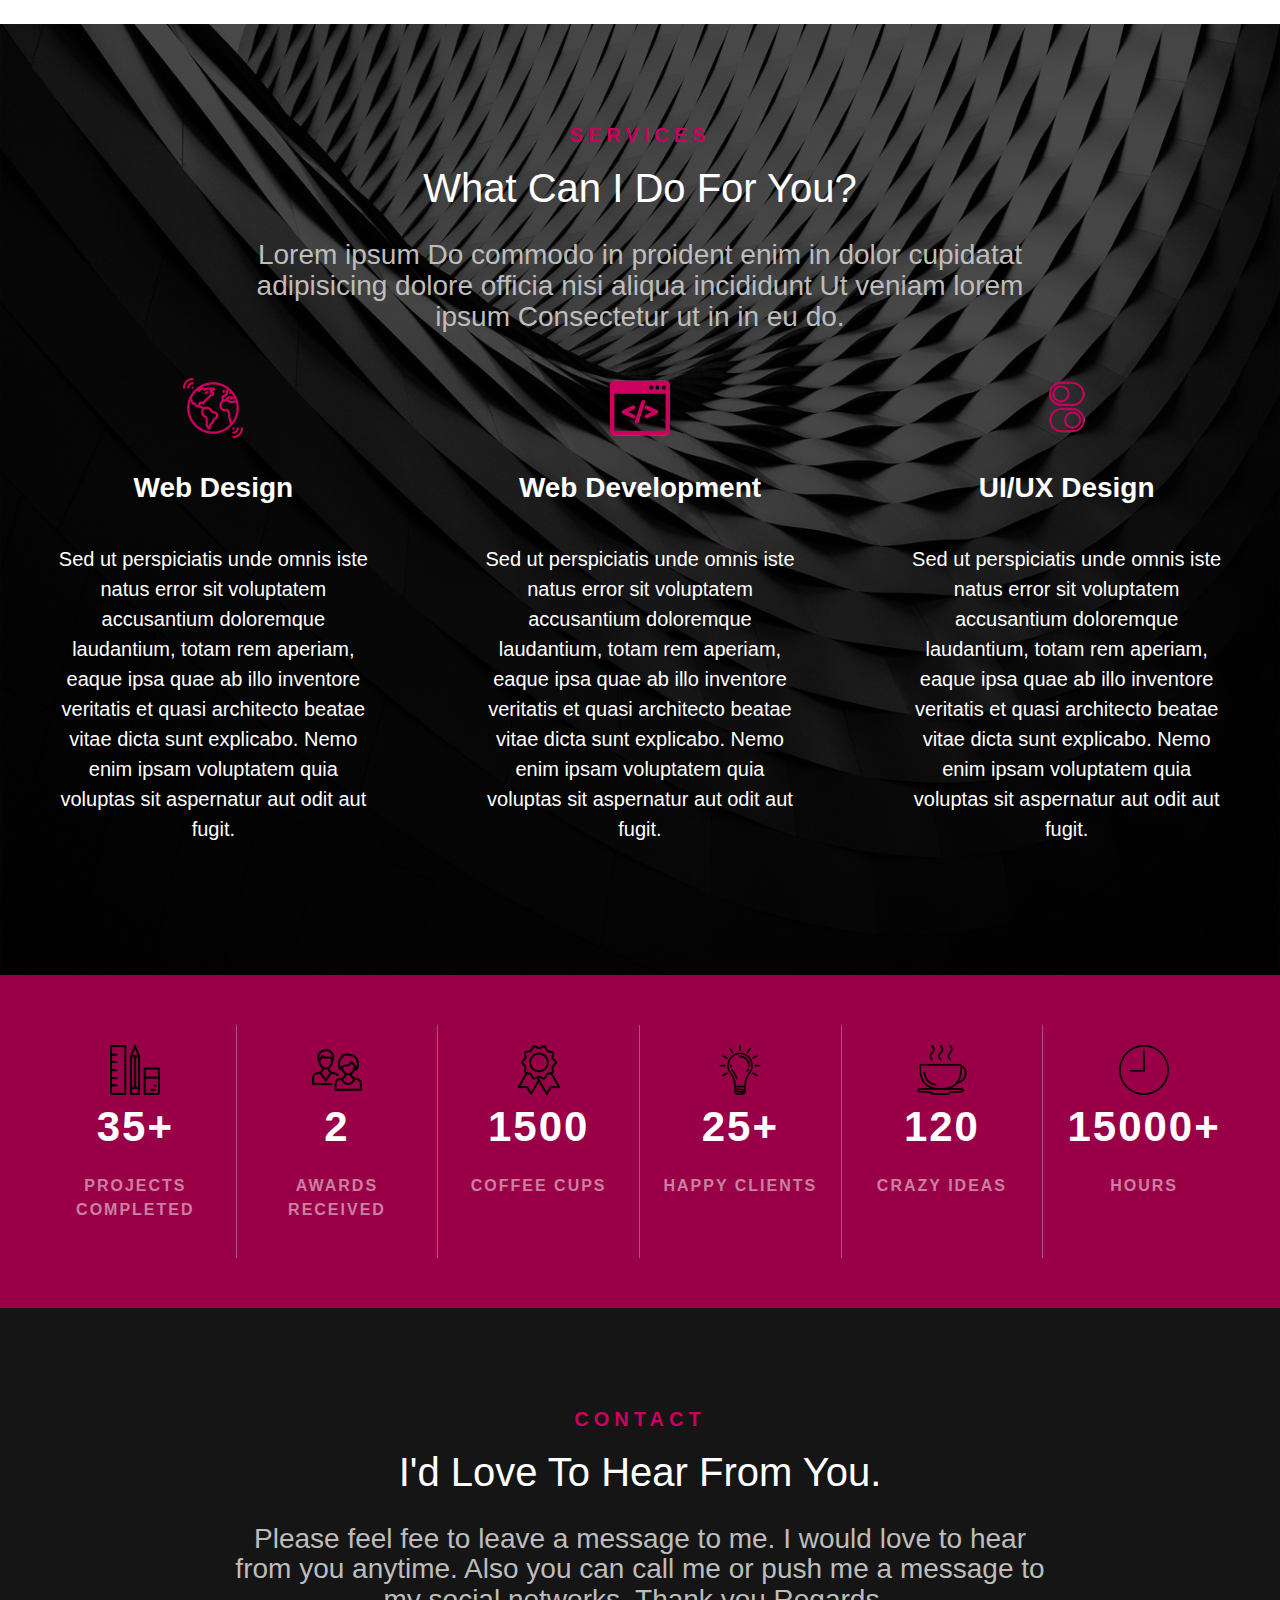
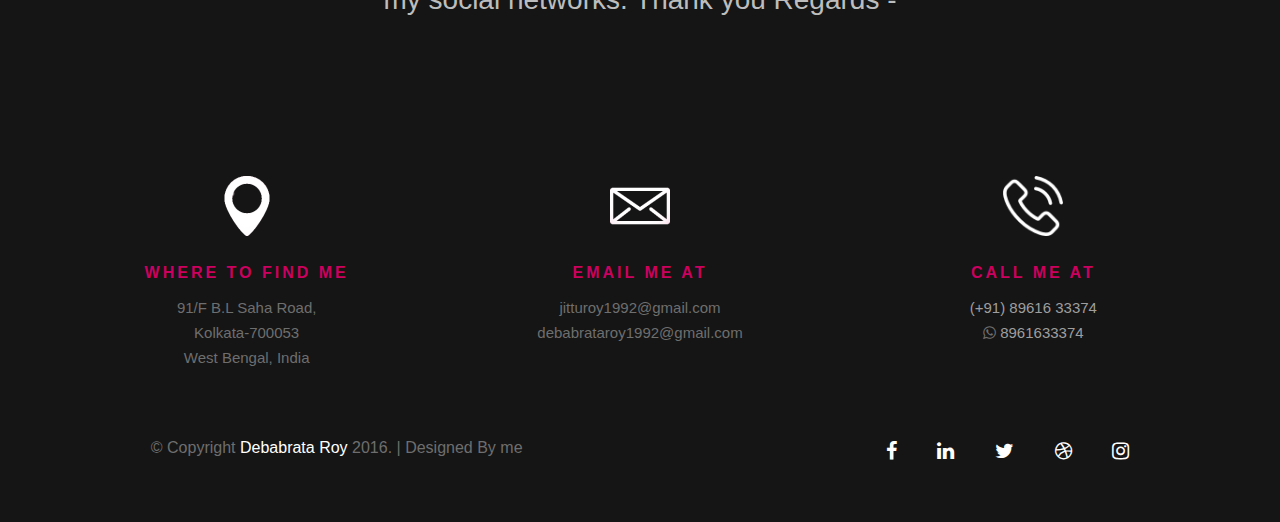
==== commit 2c7d02d0: "debug" ====
--- a/index.html
+++ b/index.html
@@ -570,7 +570,7 @@
                                 <h4>Web Application Develeper & Designer</h4>
                                 <h5>December 2017 - April 2018</h5>
                             </div>
-                            <h5>Intern at <a href="http://www.webaddictz.in/" target="_blank">Webaddictz</a></h5>
+                            <h5>Web Application Develeper & Designer at <a href="http://www.webaddictz.in/" target="_blank">Webaddictz</a></h5>
                             <p>Started internship as a web designer cum developer. During this period I've designed Websites across all platforms for our clients from various industries. Also did some Graphic Designing work with the use of Photoshop.</p>
                         </div>
                     </div>
